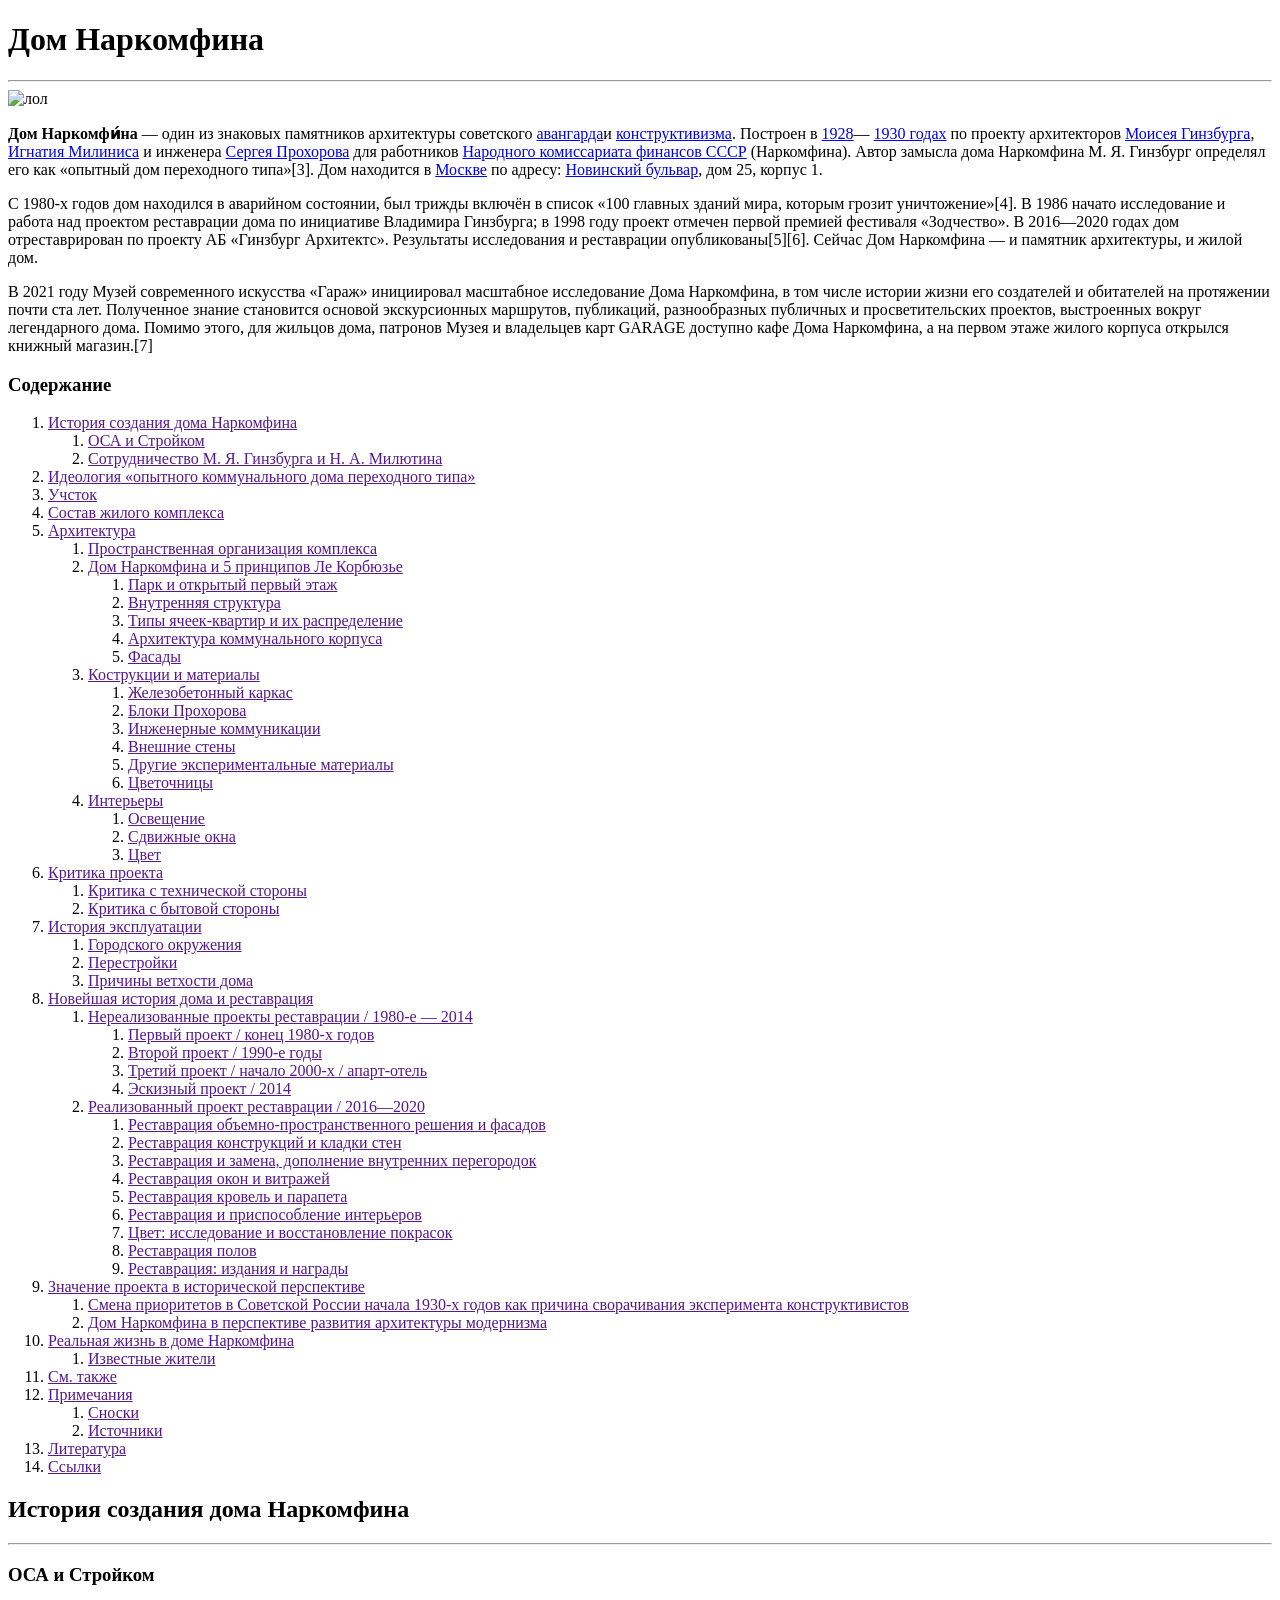
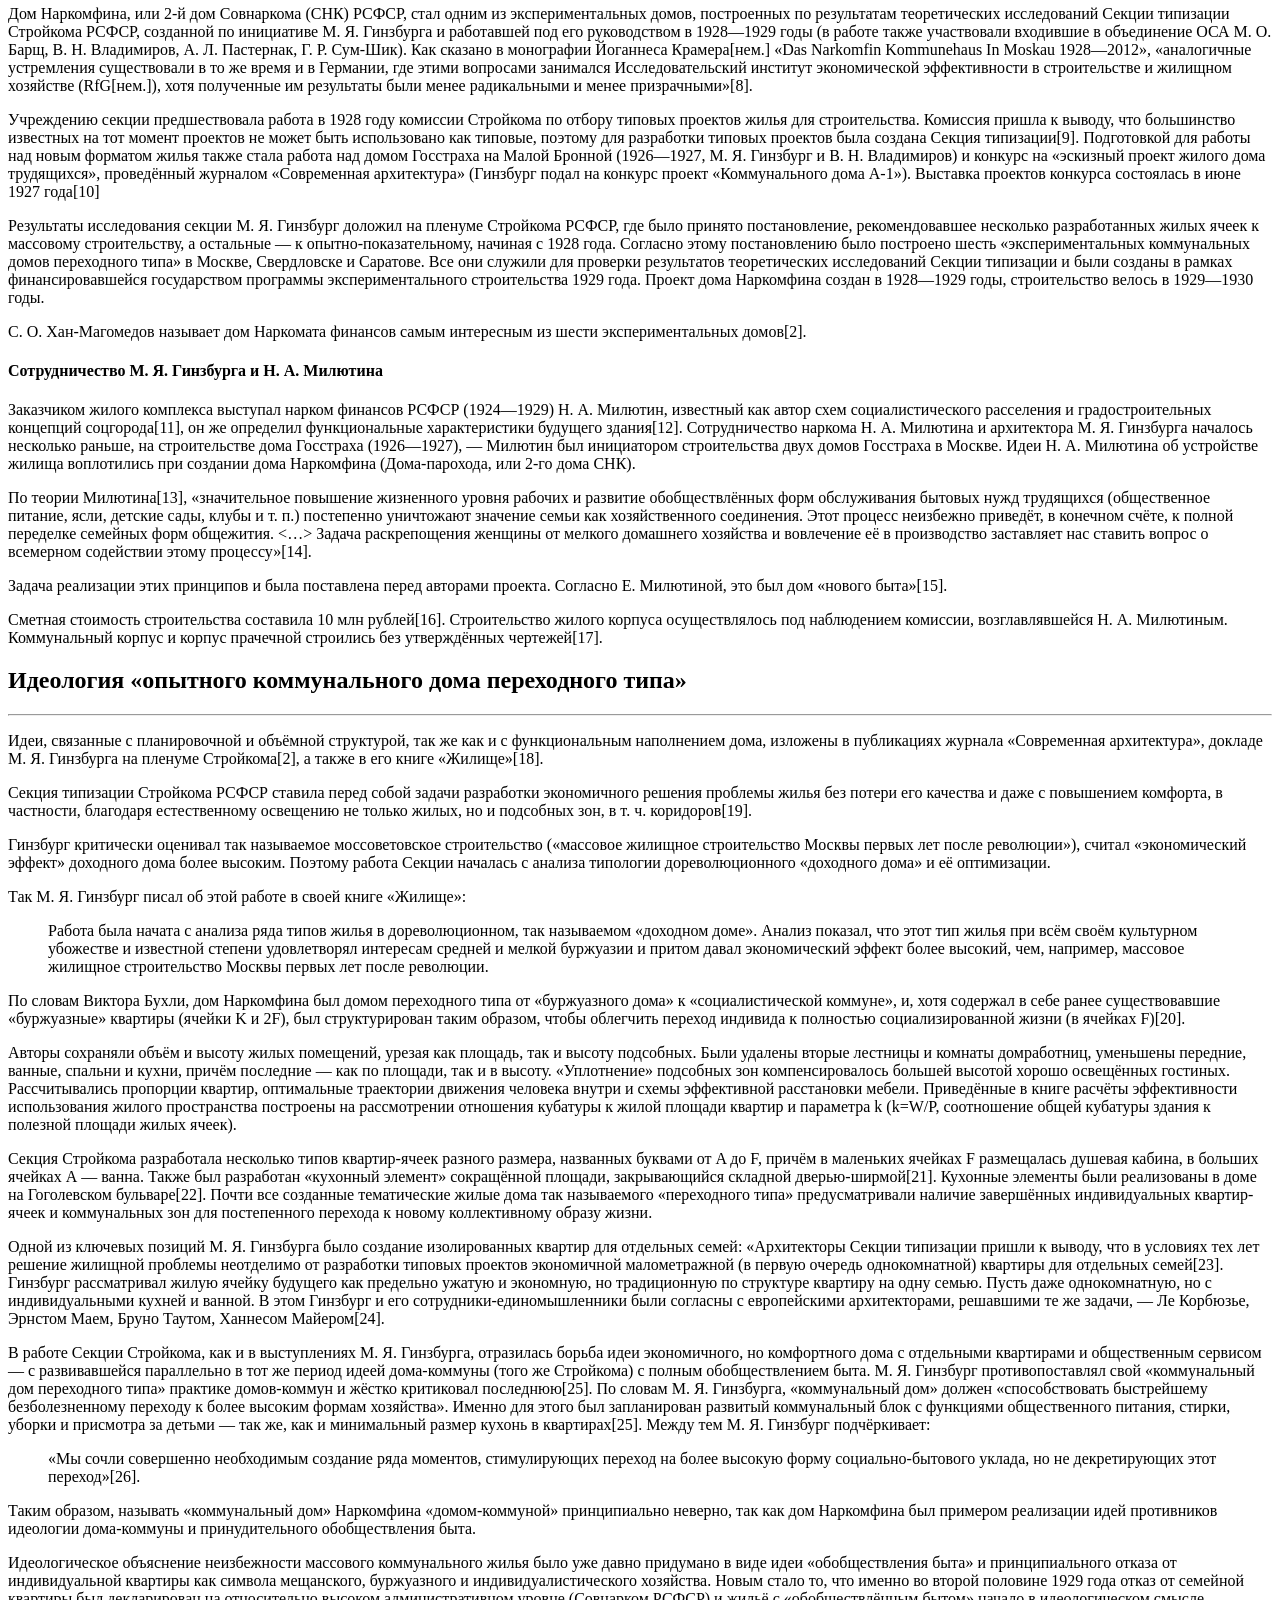
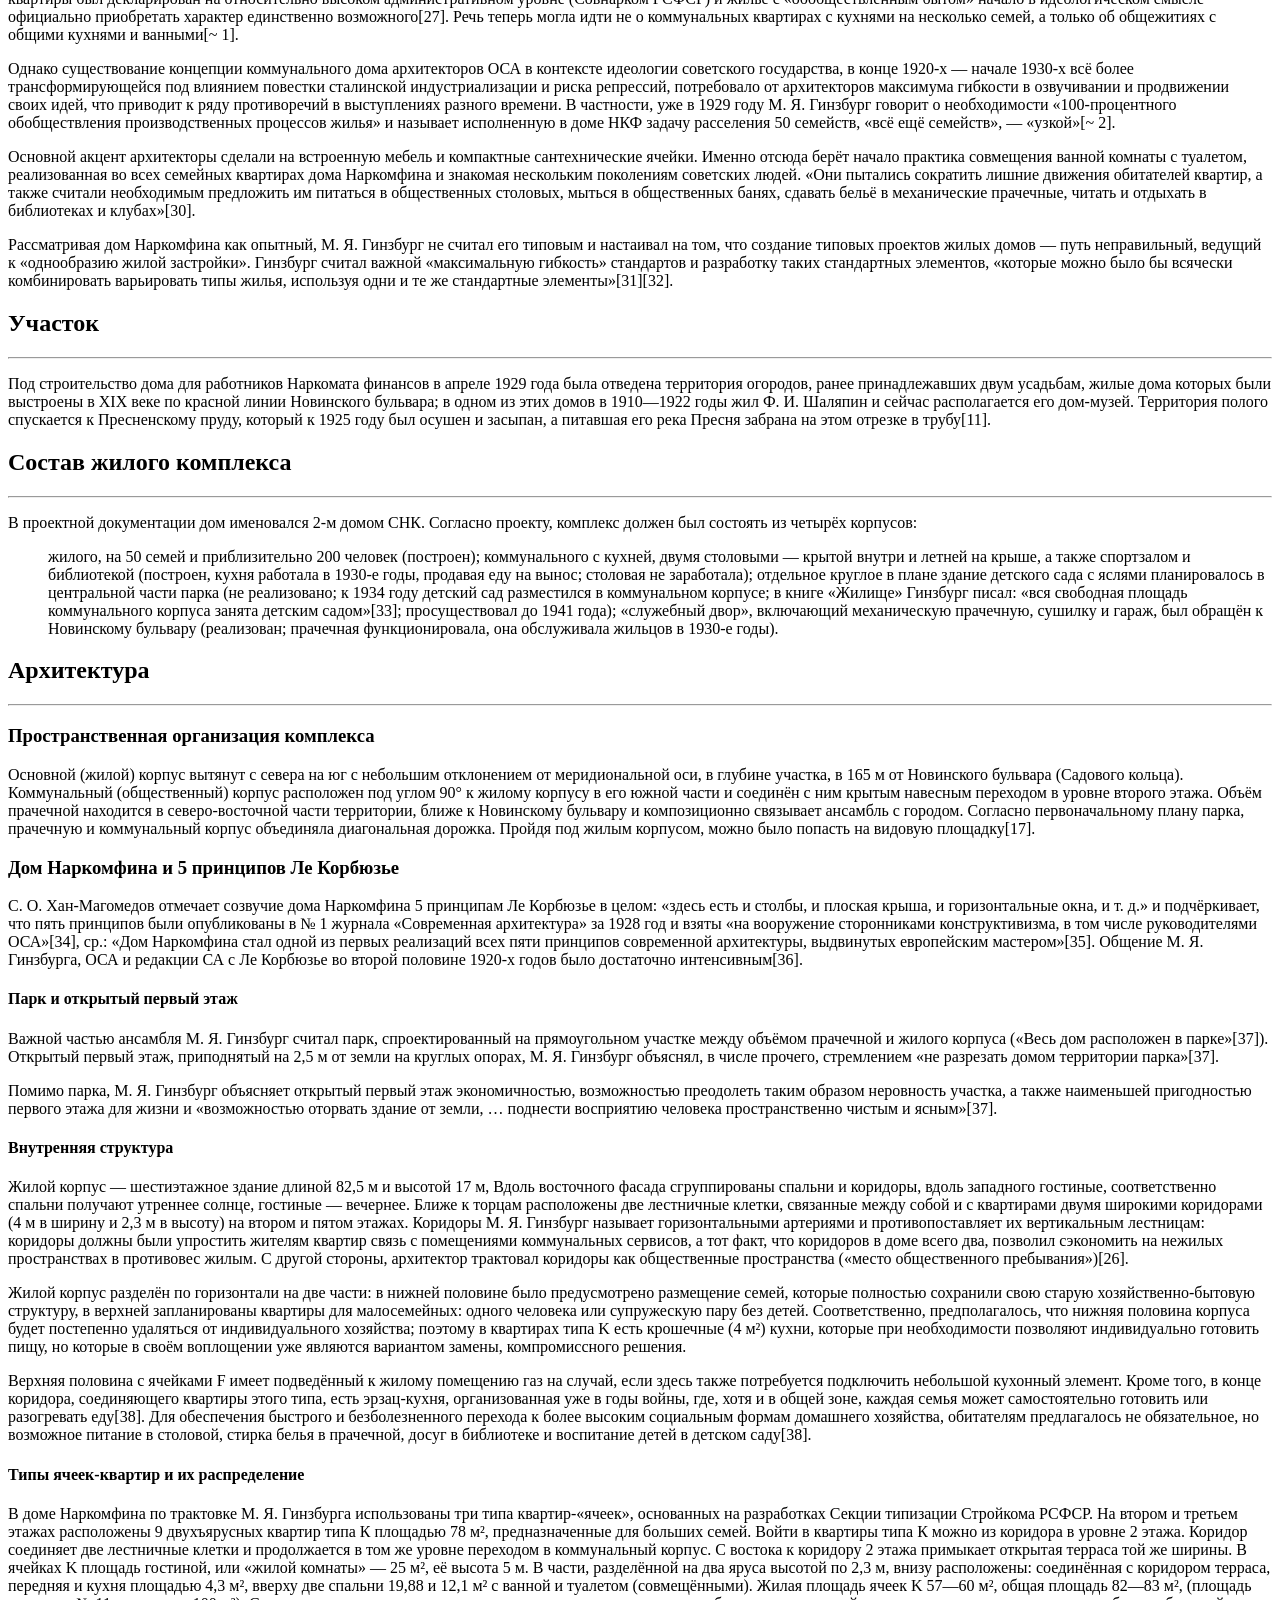
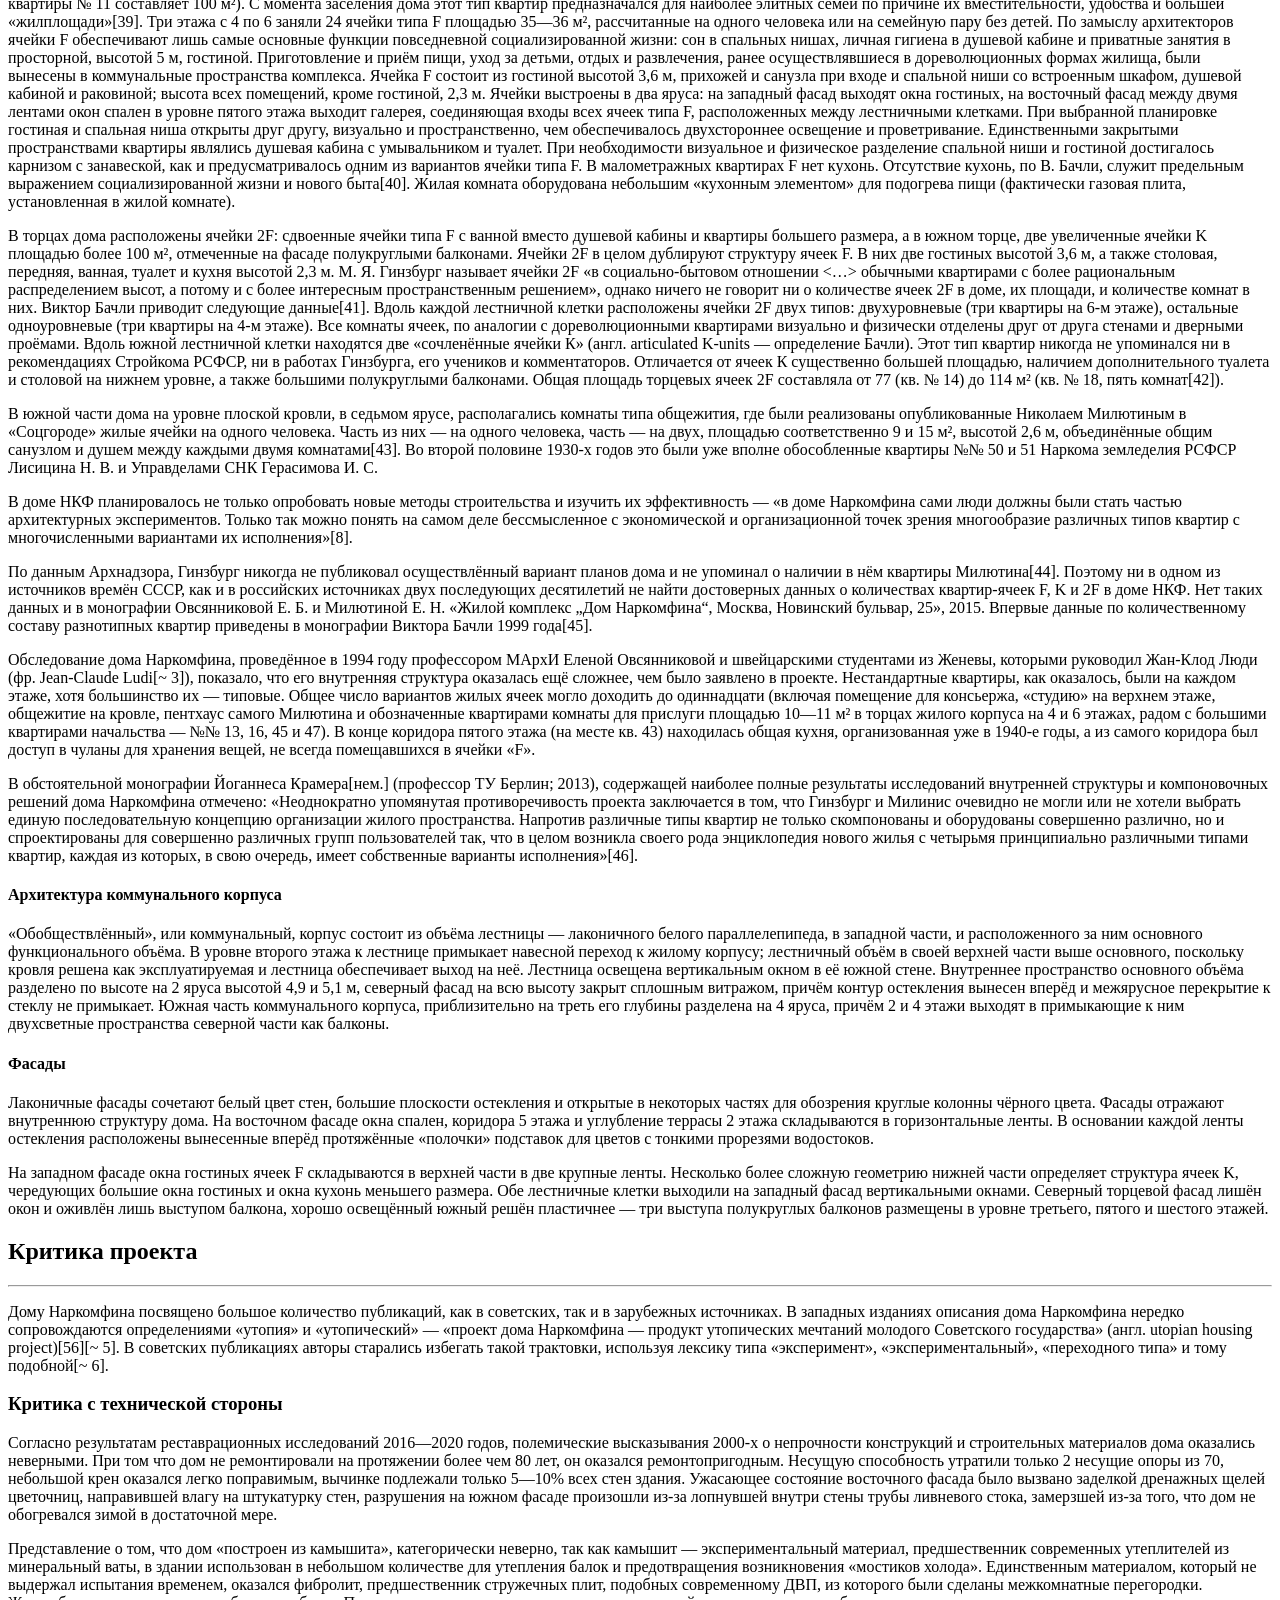
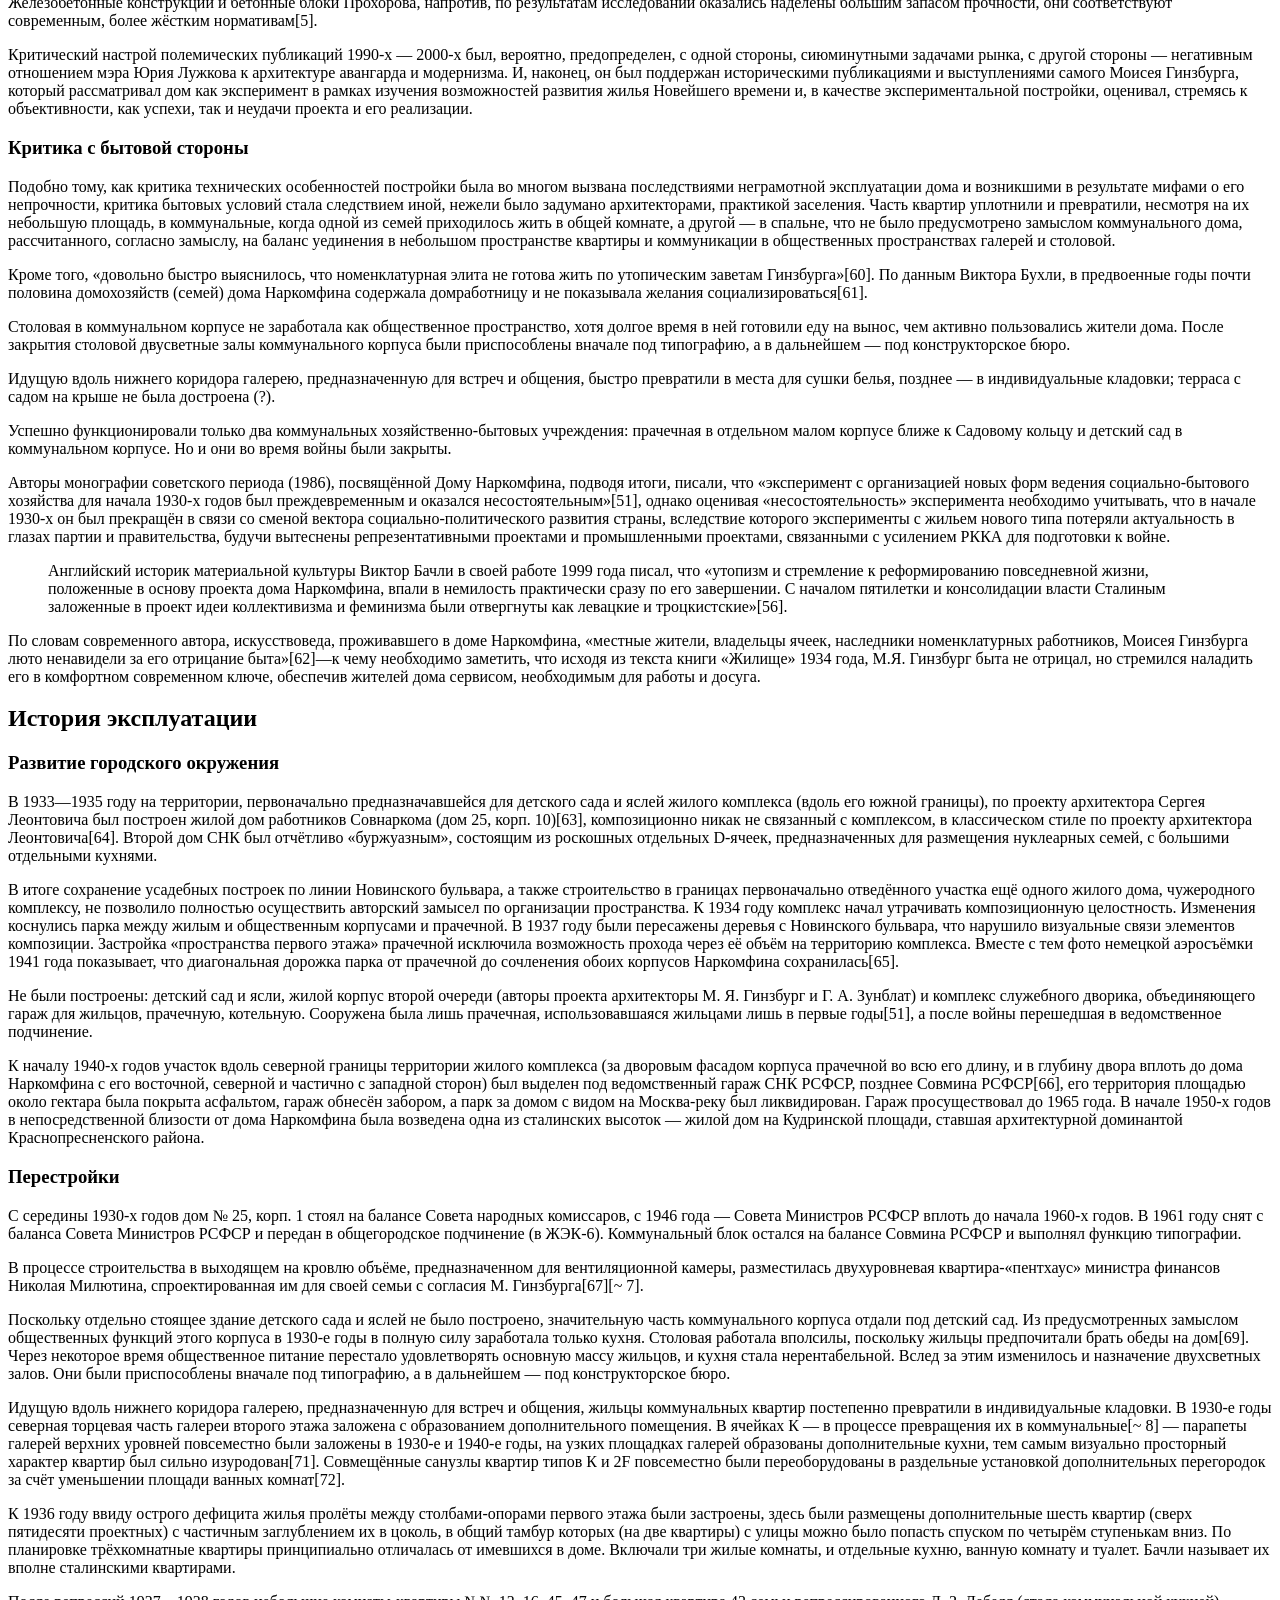
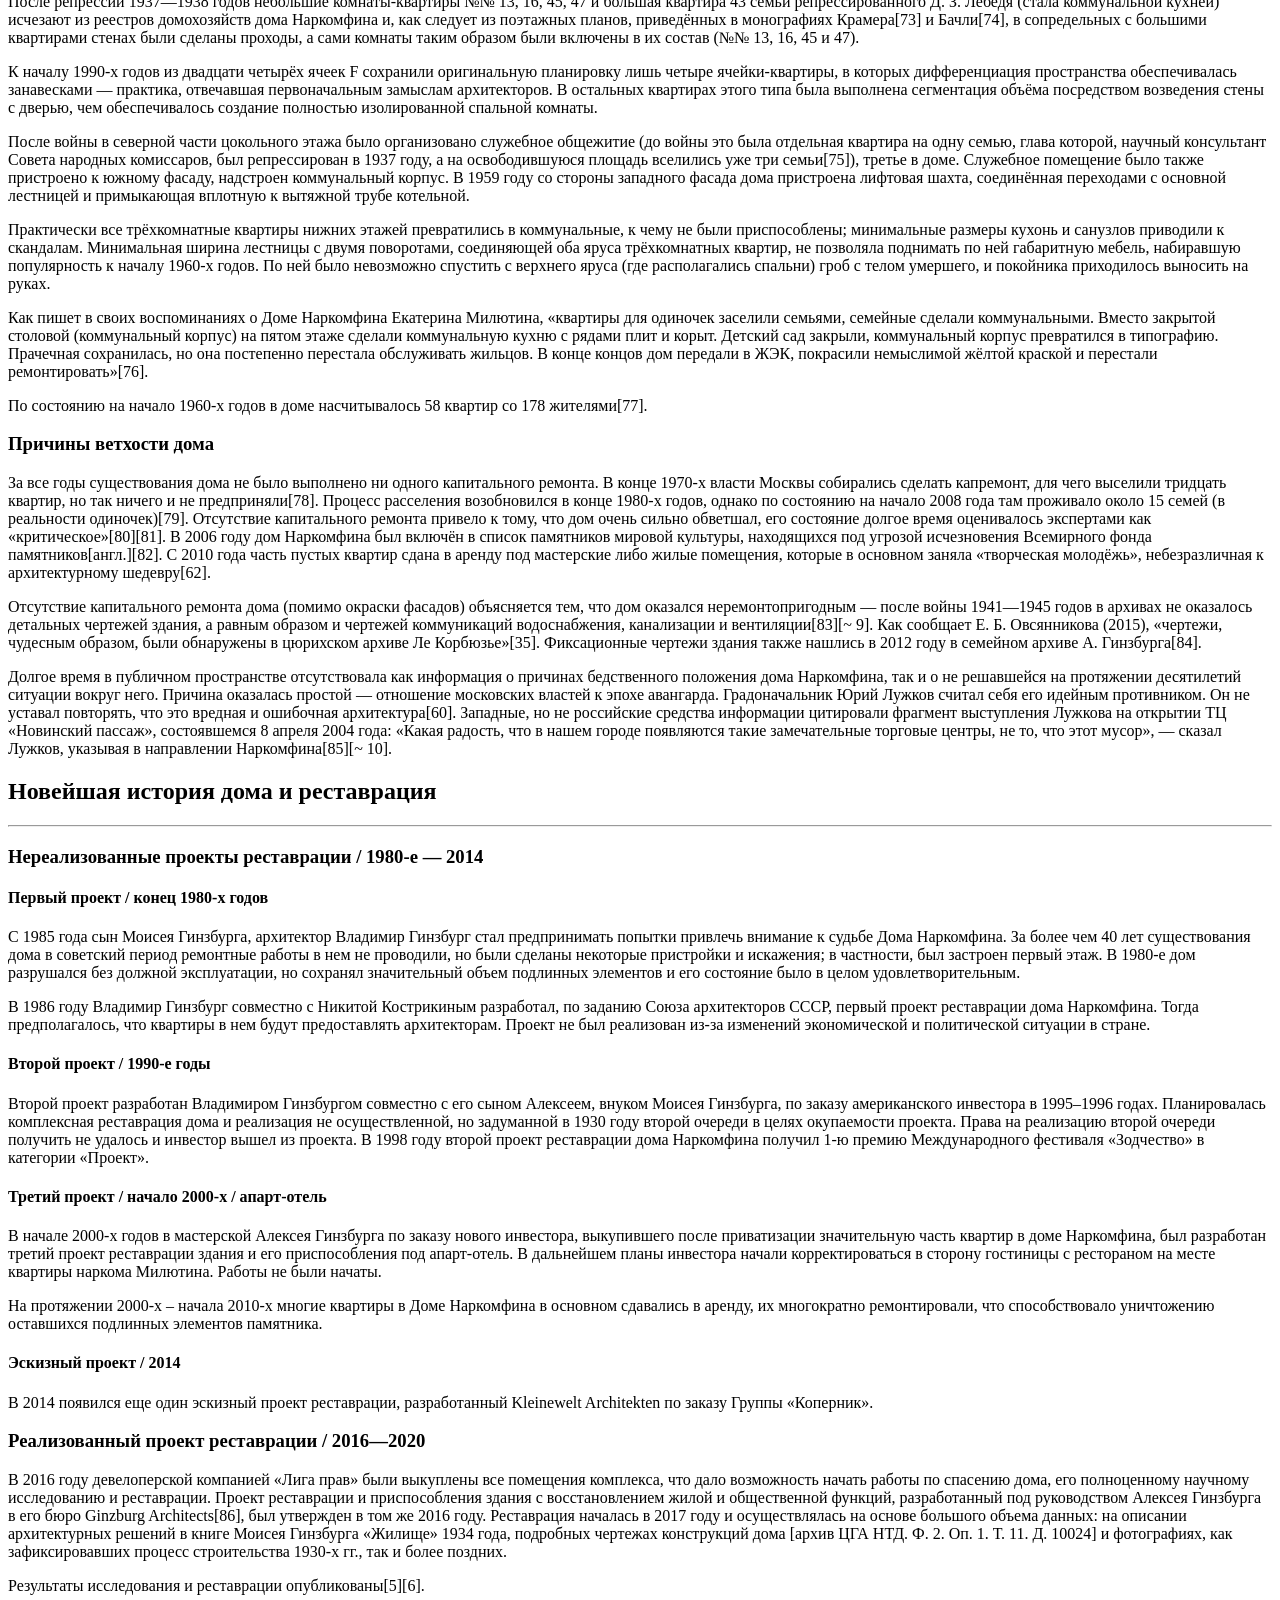
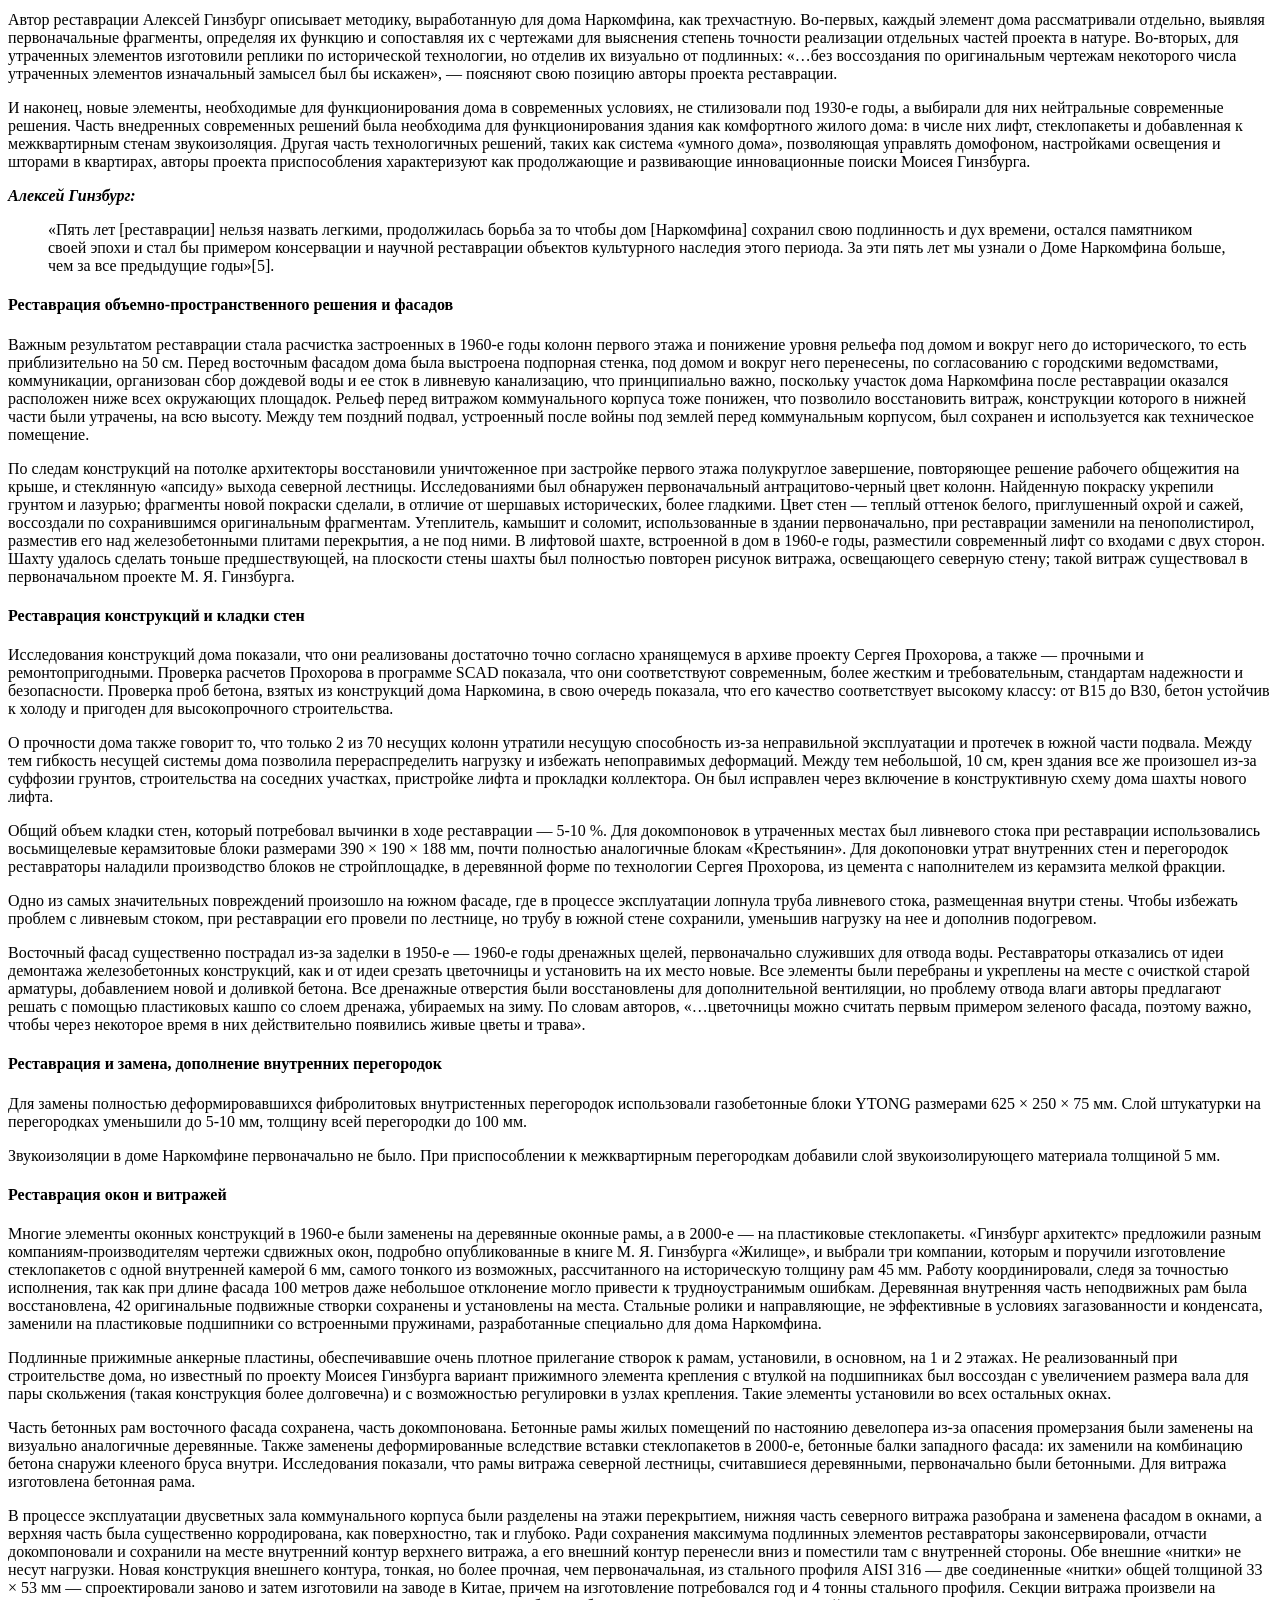
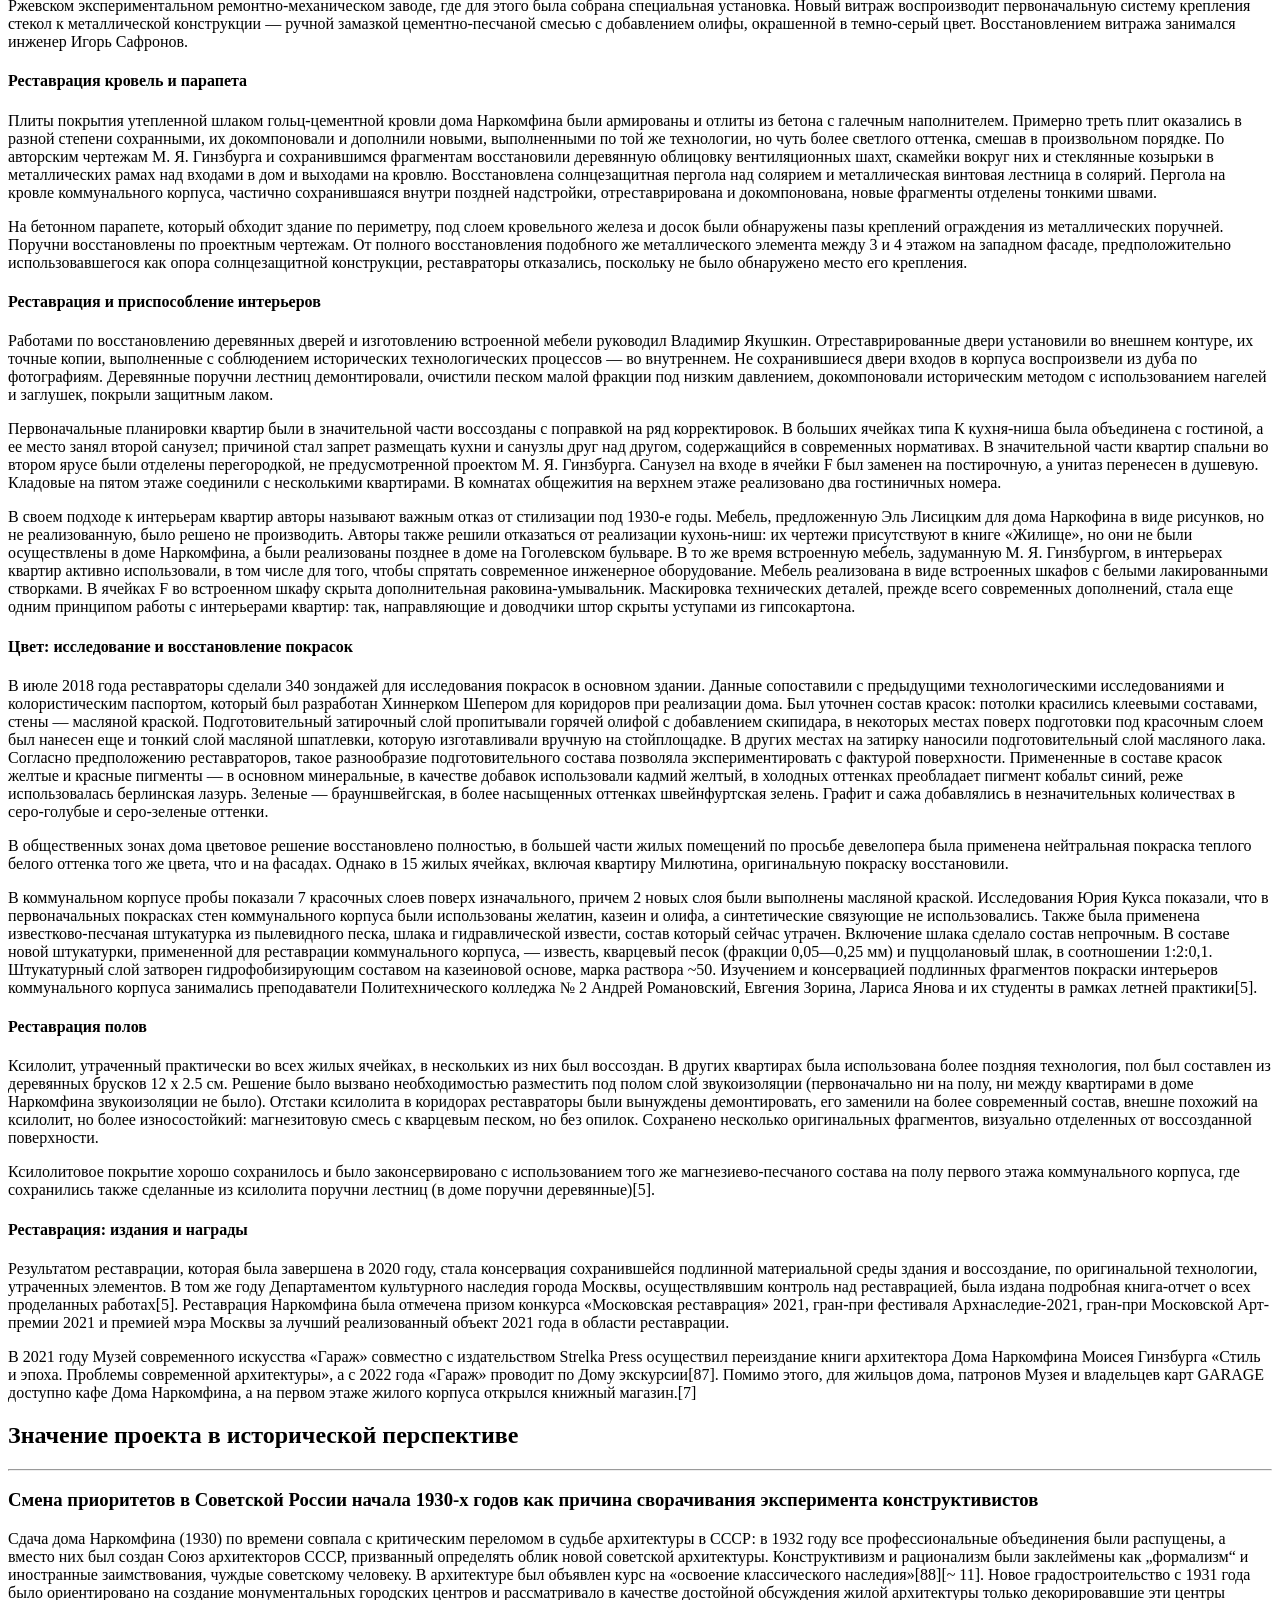
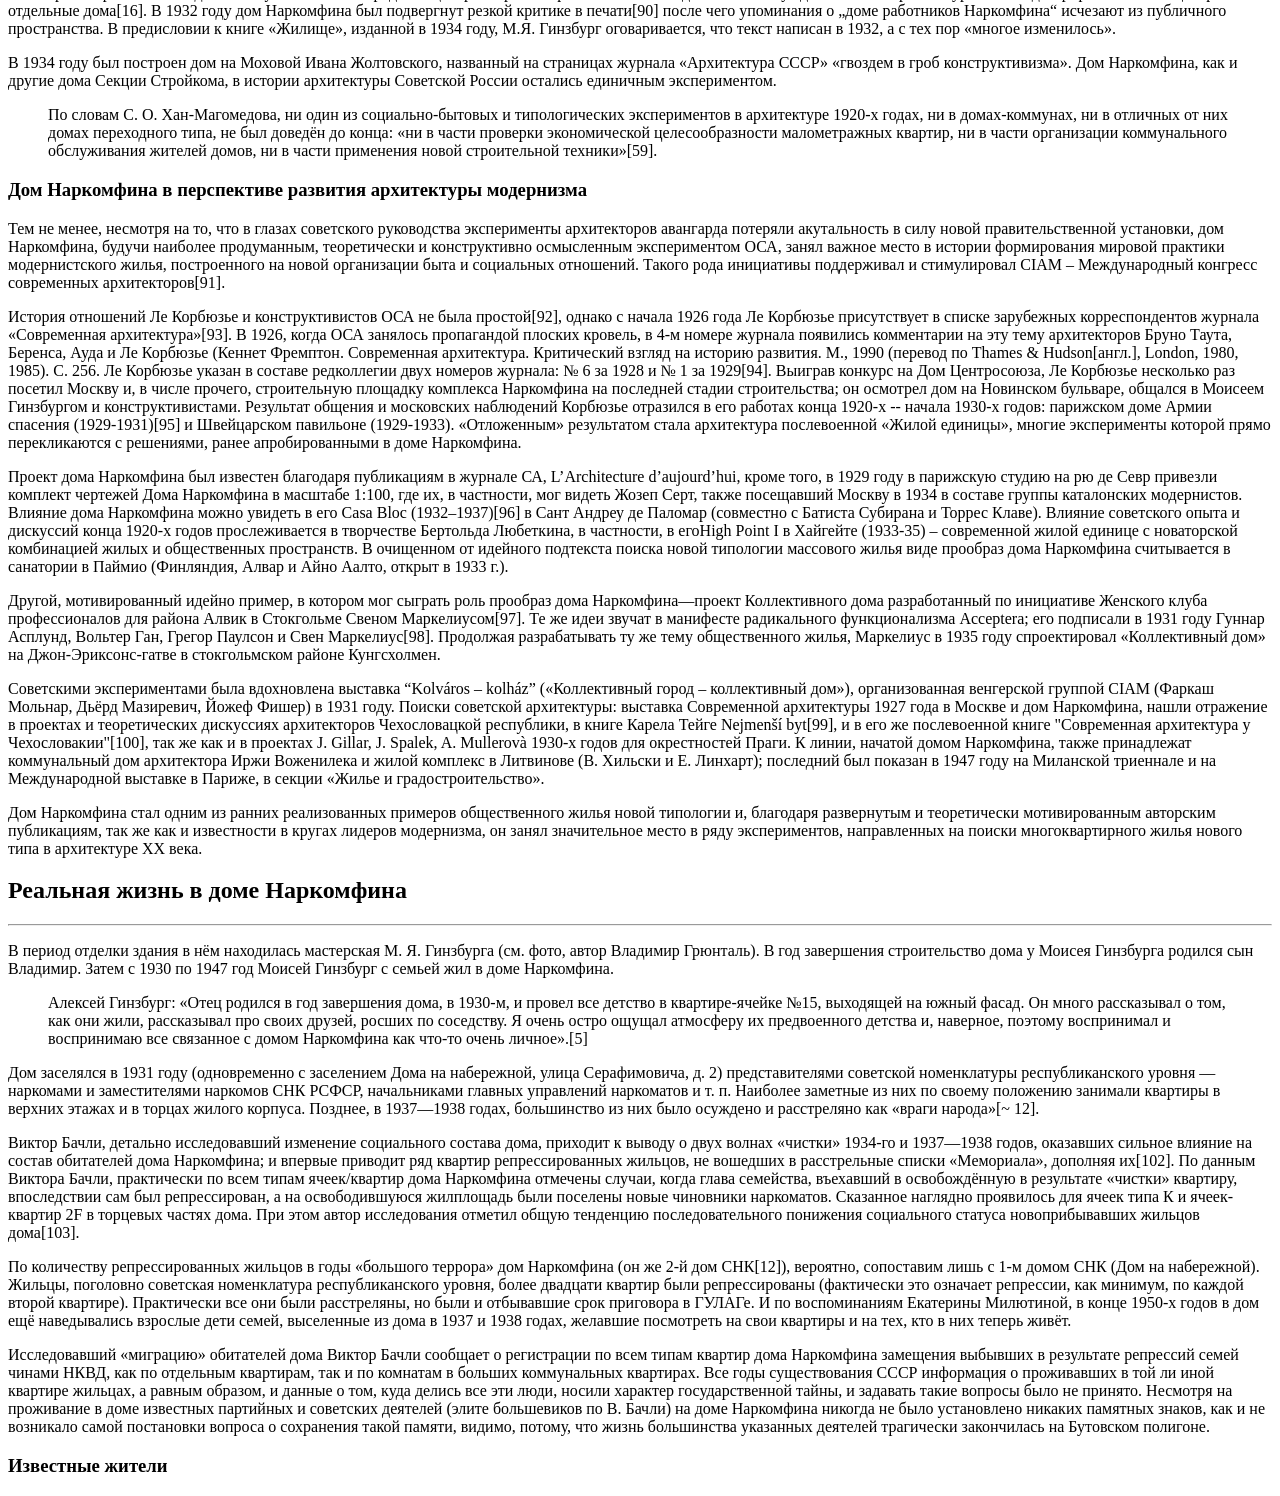
==== dom-narkomfina.html @ d0da697b "init commit" ====
<!DOCTYPE html>
<html lang="ru">
  <head>
    <meta charset="UTF-8" />
    <meta name="viewport" content="width=device-width, initial-scale=1.0" />
    <title>Дом Наркомфтна</title>
    <link rel="stylesheet" href="stylesheets/style.css" />
  </head>
  <body>
    <h1>Дом Наркомфина</h1>
    <hr />
    <img
      src="https://upload.wikimedia.org/wikipedia/commons/3/30/Moscow%2C_Narkomfin_building_in_May_2021_03.jpg"
      alt="лол"
    />
    <p>
      <b>Дом Наркомфи́на</b> — один из знаковых памятников архитектуры советского
      <a href="https://ru.wikipedia.org/wiki/Авангард_(искусство)">авангарда</a
      >и
      <a href="https://ru.wikipedia.org/wiki/Конструктивизм_(искусство)"
        >конструктивизма</a
      >. Построен в <a href="https://ru.wikipedia.org/wiki/1928_год">1928</a>—
      <a href="https://ru.wikipedia.org/wiki/1930_год">1930 годах</a> по проекту
      архитекторов
      <a href="https://ru.wikipedia.org/wiki/Гинзбург,_Моисей_Яковлевич"
        >Моисея Гинзбурга</a
      >,
      <a href="https://ru.wikipedia.org/wiki/Милинис,_Игнатий_Францевич"
        >Игнатия Милиниса</a
      >
      и инженера
      <a href="https://ru.wikipedia.org/wiki/Прохоров,_Сергей_Львович"
        >Сергея Прохорова</a
      >
      для работников
      <a href="https://ru.wikipedia.org/wiki/Народный_комиссариат_финансов_СССР"
        >Народного комиссариата финансов СССР</a
      >
      (Наркомфина). Автор замысла дома Наркомфина М. Я. Гинзбург определял его
      как «опытный дом переходного типа»[3]. Дом находится в
      <a href="https://ru.wikipedia.org/wiki/Москва">Москве</a> по адресу:
      <a href="https://ru.wikipedia.org/wiki/Новинский_бульвар"
        >Новинский бульвар</a
      >, дом 25, корпус 1.
    </p>

    <p>
      С 1980-х годов дом находился в аварийном состоянии, был трижды включён в
      список «100 главных зданий мира, которым грозит уничтожение»[4]. В 1986
      начато исследование и работа над проектом реставрации дома по инициативе
      Владимира Гинзбурга; в 1998 году проект отмечен первой премией фестиваля
      «Зодчество». В 2016—2020 годах дом отреставрирован по проекту АБ «Гинзбург
      Архитектс». Результаты исследования и реставрации опубликованы[5][6].
      Сейчас Дом Наркомфина — и памятник архитектуры, и жилой дом.
    </p>

    <p>
      В 2021 году Музей современного искусства «Гараж» инициировал масштабное
      исследование Дома Наркомфина, в том числе истории жизни его создателей и
      обитателей на протяжении почти ста лет. Полученное знание становится
      основой экскурсионных маршрутов, публикаций, разнообразных публичных и
      просветительских проектов, выстроенных вокруг легендарного дома. Помимо
      этого, для жильцов дома, патронов Музея и владельцев карт GARAGE доступно
      кафе Дома Наркомфина, а на первом этаже жилого корпуса открылся книжный
      магазин.[7]
    </p>

    <h3>Содержание</h3>
    <ol>
      <li>
        <a href="">История создания дома Наркомфина</a>
        <ol>
          <li><a href="">ОСА и Стройком</a></li>
          <li>
            <a href="">Сотрудничество М. Я. Гинзбурга и Н. А. Милютина</a>
          </li>
        </ol>
      </li>
      <li>
        <a href="">Идеология «опытного коммунального дома переходного типа»</a>
      </li>
      <li><a href="">Учсток</a></li>
      <li><a href="">Состав жилого комплекса</a></li>
      <li>
        <a href="">Архитектура</a>
        <ol>
          <li><a href="">Пространственная организация комплекса</a></li>
          <li>
            <a href="">Дом Наркомфина и 5 принципов Ле Корбюзье</a>
            <ol>
              <li><a href="">Парк и открытый первый этаж</a></li>
              <li><a href="">Внутренняя структура</a></li>
              <li><a href="">Типы ячеек-квартир и их распределение</a></li>
              <li><a href="">Архитектура коммунального корпуса</a></li>
              <li><a href="">Фасады</a></li>
            </ol>
          </li>
          <li>
            <a href="">Кострукции и материалы</a>
            <ol>
              <li><a href="">Железобетонный каркас</a></li>
              <li><a href="">Блоки Прохорова</a></li>
              <li><a href="">Инженерные коммуникации</a></li>
              <li><a href="">Внешние стены</a></li>
              <li><a href="">Другие экспериментальные материалы</a></li>
              <li><a href="">Цветочницы</a></li>
            </ol>
          </li>
          <li>
            <a href="">Интерьеры</a>
            <ol>
              <li><a href="">Освещение</a></li>
              <li><a href="">Сдвижные окна</a></li>
              <li><a href="">Цвет</a></li>
            </ol>
          </li>
        </ol>
      </li>
      <li>
        <a href="">Критика проекта</a>
        <ol>
          <li><a href="">Критика с технической стороны</a></li>
          <li><a href="">Критика с бытовой стороны</a></li>
        </ol>
      </li>
      <li>
        <a href="">История эксплуатации</a>
        <ol>
          <li><a href="">Городского окружения</a></li>
          <li><a href="">Перестройки</a></li>
          <li><a href="">Причины ветхости дома</a></li>
        </ol>
      </li>
      <li>
        <a href="">Новейшая история дома и реставрация</a>
        <ol>
          <li>
            <a href="">Нереализованные проекты реставрации / 1980-е — 2014</a>
            <ol>
              <li><a href="">Первый проект / конец 1980-х годов</a></li>
              <li><a href="">Второй проект / 1990-е годы</a></li>
              <li>
                <a href="">Третий проект / начало 2000-х / апарт-отель</a>
              </li>
              <li><a href="">Эскизный проект / 2014</a></li>
            </ol>
          </li>
          <li>
            <a href="">Реализованный проект реставрации / 2016—2020</a>
            <ol>
              <li>
                <a href=""
                  >Реставрация объемно-пространственного решения и фасадов</a
                >
              </li>
              <li><a href="">Реставрация конструкций и кладки стен</a></li>
              <li>
                <a href=""
                  >Реставрация и замена, дополнение внутренних перегородок</a
                >
              </li>
              <li><a href="">Реставрация окон и витражей</a></li>
              <li><a href="">Реставрация кровель и парапета</a></li>
              <li><a href="">Реставрация и приспособление интерьеров</a></li>
              <li>
                <a href="">Цвет: исследование и восстановление покрасок</a>
              </li>
              <li><a href="">Реставрация полов</a></li>
              <li><a href="">Реставрация: издания и награды</a></li>
            </ol>
          </li>
        </ol>
      </li>
      <li>
        <a href="">Значение проекта в исторической перспективе</a>
        <ol>
          <li>
            <a href="">
              Смена приоритетов в Советской России начала 1930-х годов как
              причина сворачивания эксперимента конструктивистов</a
            >
          </li>
          <li>
            <a href=""
              >Дом Наркомфина в перспективе развития архитектуры модернизма</a
            >
          </li>
        </ol>
      </li>
      <li>
        <a href="">Реальная жизнь в доме Наркомфина</a>
        <ol>
          <li><a href="">Известные жители</a></li>
        </ol>
      </li>
      <li><a href="">См. также</a></li>
      <li>
        <a href="">Примечания</a>
        <ol>
          <li><a href="">Сноски</a></li>
          <li><a href="">Источники</a></li>
        </ol>
      </li>
      <li><a href="">Литература</a></li>
      <li><a href="">Ссылки</a></li>
    </ol>

    <h2>История создания дома Наркомфина</h2>
    <hr />

    <h3>ОСА и Стройком</h3>
    <p>
      Дом Наркомфина, или 2-й дом Совнаркома (СНК) РСФСР, стал одним из
      экспериментальных домов, построенных по результатам теоретических
      исследований Секции типизации Стройкома РСФСР, созданной по инициативе М.
      Я. Гинзбурга и работавшей под его руководством в 1928—1929 годы (в работе
      также участвовали входившие в объединение ОСА М. О. Барщ, В. Н.
      Владимиров, А. Л. Пастернак, Г. Р. Сум-Шик). Как сказано в монографии
      Йоганнеса Крамера[нем.] «Das Narkomfin Kommunehaus In Moskau 1928—2012»,
      «аналогичные устремления существовали в то же время и в Германии, где
      этими вопросами занимался Исследовательский институт экономической
      эффективности в строительстве и жилищном хозяйстве (RfG[нем.]), хотя
      полученные им результаты были менее радикальными и менее призрачными»[8].
    </p>
    <p>
      Учреждению секции предшествовала работа в 1928 году комиссии Стройкома по
      отбору типовых проектов жилья для строительства. Комиссия пришла к выводу,
      что большинство известных на тот момент проектов не может быть
      использовано как типовые, поэтому для разработки типовых проектов была
      создана Секция типизации[9]. Подготовкой для работы над новым форматом
      жилья также стала работа над домом Госстраха на Малой Бронной (1926—1927,
      М. Я. Гинзбург и В. Н. Владимиров) и конкурс на «эскизный проект жилого
      дома трудящихся», проведённый журналом «Современная архитектура» (Гинзбург
      подал на конкурс проект «Коммунального дома А-1»). Выставка проектов
      конкурса состоялась в июне 1927 года[10]
    </p>
    <p>
      Результаты исследования секции М. Я. Гинзбург доложил на пленуме Стройкома
      РСФСР, где было принято постановление, рекомендовавшее несколько
      разработанных жилых ячеек к массовому строительству, а остальные — к
      опытно-показательному, начиная с 1928 года. Согласно этому постановлению
      было построено шесть «экспериментальных коммунальных домов переходного
      типа» в Москве, Свердловске и Саратове. Все они служили для проверки
      результатов теоретических исследований Секции типизации и были созданы в
      рамках финансировавшейся государством программы экспериментального
      строительства 1929 года. Проект дома Наркомфина создан в 1928—1929 годы,
      строительство велось в 1929—1930 годы.
    </p>
    <p>
      С. О. Хан-Магомедов называет дом Наркомата финансов самым интересным из
      шести экспериментальных домов[2].
    </p>
    <h4>Сотрудничество М. Я. Гинзбурга и Н. А. Милютина</h4>
    <p>
      Заказчиком жилого комплекса выступал нарком финансов РСФСР (1924—1929) Н.
      А. Милютин, известный как автор схем социалистического расселения и
      градостроительных концепций соцгорода[11], он же определил функциональные
      характеристики будущего здания[12]. Сотрудничество наркома Н. А. Милютина
      и архитектора М. Я. Гинзбурга началось несколько раньше, на строительстве
      дома Госстраха (1926—1927), — Милютин был инициатором строительства двух
      домов Госстраха в Москве. Идеи Н. А. Милютина об устройстве жилища
      воплотились при создании дома Наркомфина (Дома-парохода, или 2-го дома
      СНК).
    </p>
    <p>
      По теории Милютина[13], «значительное повышение жизненного уровня рабочих
      и развитие обобществлённых форм обслуживания бытовых нужд трудящихся
      (общественное питание, ясли, детские сады, клубы и т. п.) постепенно
      уничтожают значение семьи как хозяйственного соединения. Этот процесс
      неизбежно приведёт, в конечном счёте, к полной переделке семейных форм
      общежития. <…> Задача раскрепощения женщины от мелкого домашнего хозяйства
      и вовлечение её в производство заставляет нас ставить вопрос о всемерном
      содействии этому процессу»[14].
    </p>
    <p>
      Задача реализации этих принципов и была поставлена перед авторами проекта.
      Согласно Е. Милютиной, это был дом «нового быта»[15].
    </p>
    <p>
      Сметная стоимость строительства составила 10 млн рублей[16]. Строительство
      жилого корпуса осуществлялось под наблюдением комиссии, возглавлявшейся Н.
      А. Милютиным. Коммунальный корпус и корпус прачечной строились без
      утверждённых чертежей[17].
    </p>

    <h2>Идеология «опытного коммунального дома переходного типа»</h2>
    <hr />
    <p>
      Идеи, связанные с планировочной и объёмной структурой, так же как и с
      функциональным наполнением дома, изложены в публикациях журнала
      «Современная архитектура», докладе М. Я. Гинзбурга на пленуме
      Стройкома[2], а также в его книге «Жилище»[18].
    </p>
    <p>
      Секция типизации Стройкома РСФСР ставила перед собой задачи разработки
      экономичного решения проблемы жилья без потери его качества и даже с
      повышением комфорта, в частности, благодаря естественному освещению не
      только жилых, но и подсобных зон, в т. ч. коридоров[19].
    </p>
    <p>
      Гинзбург критически оценивал так называемое моссоветовское строительство
      («массовое жилищное строительство Москвы первых лет после революции»),
      считал «экономический эффект» доходного дома более высоким. Поэтому работа
      Секции началась с анализа типологии дореволюционного «доходного дома» и её
      оптимизации.
    </p>
    <p>Так М. Я. Гинзбург писал об этой работе в своей книге «Жилище»:</p>
    <blockquote>
      Работа была начата с анализа ряда типов жилья в дореволюционном, так
      называемом «доходном доме». Анализ показал, что этот тип жилья при всём
      своём культурном убожестве и известной степени удовлетворял интересам
      средней и мелкой буржуазии и притом давал экономический эффект более
      высокий, чем, например, массовое жилищное строительство Москвы первых лет
      после революции.
    </blockquote>
    <p>
      По словам Виктора Бухли, дом Наркомфина был домом переходного типа от
      «буржуазного дома» к «социалистической коммуне», и, хотя содержал в себе
      ранее существовавшие «буржуазные» квартиры (ячейки K и 2F), был
      структурирован таким образом, чтобы облегчить переход индивида к полностью
      социализированной жизни (в ячейках F)[20].
    </p>
    <p>
      Авторы сохраняли объём и высоту жилых помещений, урезая как площадь, так и
      высоту подсобных. Были удалены вторые лестницы и комнаты домработниц,
      уменьшены передние, ванные, спальни и кухни, причём последние — как по
      площади, так и в высоту. «Уплотнение» подсобных зон компенсировалось
      большей высотой хорошо освещённых гостиных. Рассчитывались пропорции
      квартир, оптимальные траектории движения человека внутри и схемы
      эффективной расстановки мебели. Приведённые в книге расчёты эффективности
      использования жилого пространства построены на рассмотрении отношения
      кубатуры к жилой площади квартир и параметра k (k=W/P, соотношение общей
      кубатуры здания к полезной площади жилых ячеек).
    </p>
    <p>
      Секция Стройкома разработала несколько типов квартир-ячеек разного
      размера, названных буквами от A до F, причём в маленьких ячейках F
      размещалась душевая кабина, в больших ячейках А — ванна. Также был
      разработан «кухонный элемент» сокращённой площади, закрывающийся складной
      дверью-ширмой[21]. Кухонные элементы были реализованы в доме на
      Гоголевском бульваре[22]. Почти все созданные тематические жилые дома так
      называемого «переходного типа» предусматривали наличие завершённых
      индивидуальных квартир-ячеек и коммунальных зон для постепенного перехода
      к новому коллективному образу жизни.
    </p>
    <p>
      Одной из ключевых позиций М. Я. Гинзбурга было создание изолированных
      квартир для отдельных семей: «Архитекторы Секции типизации пришли к
      выводу, что в условиях тех лет решение жилищной проблемы неотделимо от
      разработки типовых проектов экономичной малометражной (в первую очередь
      однокомнатной) квартиры для отдельных семей[23]. Гинзбург рассматривал
      жилую ячейку будущего как предельно ужатую и экономную, но традиционную по
      структуре квартиру на одну семью. Пусть даже однокомнатную, но с
      индивидуальными кухней и ванной. В этом Гинзбург и его
      сотрудники-единомышленники были согласны с европейскими архитекторами,
      решавшими те же задачи, — Ле Корбюзье, Эрнстом Маем, Бруно Таутом,
      Ханнесом Майером[24].
    </p>
    <p>
      В работе Секции Стройкома, как и в выступлениях М. Я. Гинзбурга,
      отразилась борьба идеи экономичного, но комфортного дома с отдельными
      квартирами и общественным сервисом — с развивавшейся параллельно в тот же
      период идеей дома-коммуны (того же Стройкома) с полным обобществлением
      быта. М. Я. Гинзбург противопоставлял свой «коммунальный дом переходного
      типа» практике домов-коммун и жёстко критиковал последнюю[25]. По словам
      М. Я. Гинзбурга, «коммунальный дом» должен «способствовать быстрейшему
      безболезненному переходу к более высоким формам хозяйства». Именно для
      этого был запланирован развитый коммунальный блок с функциями
      общественного питания, стирки, уборки и присмотра за детьми — так же, как
      и минимальный размер кухонь в квартирах[25]. Между тем М. Я. Гинзбург
      подчёркивает:
    </p>
    <blockquote>
      «Мы сочли совершенно необходимым создание ряда моментов, стимулирующих
      переход на более высокую форму социально-бытового уклада, но не
      декретирующих этот переход»[26].
    </blockquote>
    <p>
      Таким образом, называть «коммунальный дом» Наркомфина «домом-коммуной»
      принципиально неверно, так как дом Наркомфина был примером реализации идей
      противников идеологии дома-коммуны и принудительного обобществления быта.
    </p>
    <p>
      Идеологическое объяснение неизбежности массового коммунального жилья было
      уже давно придумано в виде идеи «обобществления быта» и принципиального
      отказа от индивидуальной квартиры как символа мещанского, буржуазного и
      индивидуалистического хозяйства. Новым стало то, что именно во второй
      половине 1929 года отказ от семейной квартиры был декларирован на
      относительно высоком административном уровне (Совнарком РСФСР) и жильё с
      «обобществлённым бытом» начало в идеологическом смысле официально
      приобретать характер единственно возможного[27]. Речь теперь могла идти не
      о коммунальных квартирах с кухнями на несколько семей, а только об
      общежитиях с общими кухнями и ванными[~ 1].
    </p>
    <p>
      Однако существование концепции коммунального дома архитекторов ОСА в
      контексте идеологии советского государства, в конце 1920-х — начале 1930-х
      всё более трансформирующейся под влиянием повестки сталинской
      индустриализации и риска репрессий, потребовало от архитекторов максимума
      гибкости в озвучивании и продвижении своих идей, что приводит к ряду
      противоречий в выступлениях разного времени. В частности, уже в 1929 году
      М. Я. Гинзбург говорит о необходимости «100-процентного обобществления
      производственных процессов жилья» и называет исполненную в доме НКФ задачу
      расселения 50 семейств, «всё ещё семейств», — «узкой»[~ 2].
    </p>
    <p>
      Основной акцент архитекторы сделали на встроенную мебель и компактные
      сантехнические ячейки. Именно отсюда берёт начало практика совмещения
      ванной комнаты с туалетом, реализованная во всех семейных квартирах дома
      Наркомфина и знакомая нескольким поколениям советских людей. «Они пытались
      сократить лишние движения обитателей квартир, а также считали необходимым
      предложить им питаться в общественных столовых, мыться в общественных
      банях, сдавать бельё в механические прачечные, читать и отдыхать в
      библиотеках и клубах»[30].
    </p>
    <p>
      Рассматривая дом Наркомфина как опытный, М. Я. Гинзбург не считал его
      типовым и настаивал на том, что создание типовых проектов жилых домов —
      путь неправильный, ведущий к «однообразию жилой застройки». Гинзбург
      считал важной «максимальную гибкость» стандартов и разработку таких
      стандартных элементов, «которые можно было бы всячески комбинировать
      варьировать типы жилья, используя одни и те же стандартные
      элементы»[31][32].
    </p>
    <h2>Участок</h2>

    <hr />
    <p>
      Под строительство дома для работников Наркомата финансов в апреле 1929
      года была отведена территория огородов, ранее принадлежавших двум
      усадьбам, жилые дома которых были выстроены в XIX веке по красной линии
      Новинского бульвара; в одном из этих домов в 1910—1922 годы жил Ф. И.
      Шаляпин и сейчас располагается его дом-музей. Территория полого спускается
      к Пресненскому пруду, который к 1925 году был осушен и засыпан, а питавшая
      его река Пресня забрана на этом отрезке в трубу[11].
    </p>

    <h2>Состав жилого комплекса</h2>
    <hr />
    <p>
      В проектной документации дом именовался 2-м домом СНК. Согласно проекту,
      комплекс должен был состоять из четырёх корпусов:
    </p>
    <ol>
      <li1>жилого, на 50 семей и приблизительно 200 человек (построен);</li1>
      <li2
        >коммунального с кухней, двумя столовыми — крытой внутри и летней на
        крыше, а также спортзалом и библиотекой (построен, кухня работала в
        1930-е годы, продавая еду на вынос; столовая не заработала);</li2
      >
      <li3
        >отдельное круглое в плане здание детского сада с яслями планировалось в
        центральной части парка (не реализовано; к 1934 году детский сад
        разместился в коммунальном корпусе; в книге «Жилище» Гинзбург писал:
        «вся свободная площадь коммунального корпуса занята детским садом»[33];
        просуществовал до 1941 года);</li3
      >
      <li4
        >«служебный двор», включающий механическую прачечную, сушилку и гараж,
        был обращён к Новинскому бульвару (реализован; прачечная
        функционировала, она обслуживала жильцов в 1930-е годы).</li4
      >
    </ol>

    <h2>Архитектура</h2>
    <hr />

    <h3>Пространственная организация комплекса</h3>
    <p>
      Основной (жилой) корпус вытянут с севера на юг с небольшим отклонением от
      меридиональной оси, в глубине участка, в 165 м от Новинского бульвара
      (Садового кольца). Коммунальный (общественный) корпус расположен под углом
      90° к жилому корпусу в его южной части и соединён с ним крытым навесным
      переходом в уровне второго этажа. Объём прачечной находится в
      северо-восточной части территории, ближе к Новинскому бульвару и
      композиционно связывает ансамбль с городом. Согласно первоначальному плану
      парка, прачечную и коммунальный корпус объединяла диагональная дорожка.
      Пройдя под жилым корпусом, можно было попасть на видовую площадку[17].
    </p>
    <h3>Дом Наркомфина и 5 принципов Ле Корбюзье</h3>
    <p>
      С. О. Хан-Магомедов отмечает созвучие дома Наркомфина 5 принципам Ле
      Корбюзье в целом: «здесь есть и столбы, и плоская крыша, и горизонтальные
      окна, и т. д.» и подчёркивает, что пять принципов были опубликованы в № 1
      журнала «Современная архитектура» за 1928 год и взяты «на вооружение
      сторонниками конструктивизма, в том числе руководителями ОСА»[34], ср.:
      «Дом Наркомфина стал одной из первых реализаций всех пяти принципов
      современной архитектуры, выдвинутых европейским мастером»[35]. Общение М.
      Я. Гинзбурга, ОСА и редакции СА с Ле Корбюзье во второй половине 1920-х
      годов было достаточно интенсивным[36].
    </p>
    <h4>Парк и открытый первый этаж</h4>
    <p>
      Важной частью ансамбля М. Я. Гинзбург считал парк, спроектированный на
      прямоугольном участке между объёмом прачечной и жилого корпуса («Весь дом
      расположен в парке»[37]). Открытый первый этаж, приподнятый на 2,5 м от
      земли на круглых опорах, М. Я. Гинзбург объяснял, в числе прочего,
      стремлением «не разрезать домом территории парка»[37].
    </p>
    <p>
      Помимо парка, М. Я. Гинзбург объясняет открытый первый этаж
      экономичностью, возможностью преодолеть таким образом неровность участка,
      а также наименьшей пригодностью первого этажа для жизни и «возможностью
      оторвать здание от земли, … поднести восприятию человека пространственно
      чистым и ясным»[37].
    </p>
    <h4>Внутренняя структура</h4>
    <p>
      Жилой корпус — шестиэтажное здание длиной 82,5 м и высотой 17 м, Вдоль
      восточного фасада сгруппированы спальни и коридоры, вдоль западного
      гостиные, соответственно спальни получают утреннее солнце, гостиные —
      вечернее. Ближе к торцам расположены две лестничные клетки, связанные
      между собой и с квартирами двумя широкими коридорами (4 м в ширину и 2,3 м
      в высоту) на втором и пятом этажах. Коридоры М. Я. Гинзбург называет
      горизонтальными артериями и противопоставляет их вертикальным лестницам:
      коридоры должны были упростить жителям квартир связь с помещениями
      коммунальных сервисов, а тот факт, что коридоров в доме всего два,
      позволил сэкономить на нежилых пространствах в противовес жилым. С другой
      стороны, архитектор трактовал коридоры как общественные пространства
      («место общественного пребывания»)[26].
    </p>
    <p>
      Жилой корпус разделён по горизонтали на две части: в нижней половине было
      предусмотрено размещение семей, которые полностью сохранили свою старую
      хозяйственно-бытовую структуру, в верхней запланированы квартиры для
      малосемейных: одного человека или супружескую пару без детей.
      Соответственно, предполагалось, что нижняя половина корпуса будет
      постепенно удаляться от индивидуального хозяйства; поэтому в квартирах
      типа K есть крошечные (4 м²) кухни, которые при необходимости позволяют
      индивидуально готовить пищу, но которые в своём воплощении уже являются
      вариантом замены, компромиссного решения.
    </p>
    <p>
      Верхняя половина с ячейками F имеет подведённый к жилому помещению газ на
      случай, если здесь также потребуется подключить небольшой кухонный
      элемент. Кроме того, в конце коридора, соединяющего квартиры этого типа,
      есть эрзац-кухня, организованная уже в годы войны, где, хотя и в общей
      зоне, каждая семья может самостоятельно готовить или разогревать еду[38].
      Для обеспечения быстрого и безболезненного перехода к более высоким
      социальным формам домашнего хозяйства, обитателям предлагалось не
      обязательное, но возможное питание в столовой, стирка белья в прачечной,
      досуг в библиотеке и воспитание детей в детском саду[38].
    </p>
    <h4>Типы ячеек-квартир и их распределение</h4>
    <p>
      В доме Наркомфина по трактовке М. Я. Гинзбурга использованы три типа
      квартир-«ячеек», основанных на разработках Секции типизации Стройкома
      РСФСР. На втором и третьем этажах расположены 9 двухъярусных квартир типа
      К площадью 78 м², предназначенные для больших семей. Войти в квартиры типа
      К можно из коридора в уровне 2 этажа. Коридор соединяет две лестничные
      клетки и продолжается в том же уровне переходом в коммунальный корпус. С
      востока к коридору 2 этажа примыкает открытая терраса той же ширины. В
      ячейках K площадь гостиной, или «жилой комнаты» — 25 м², её высота 5 м. В
      части, разделённой на два яруса высотой по 2,3 м, внизу расположены:
      соединённая с коридором терраса, передняя и кухня площадью 4,3 м², вверху
      две спальни 19,88 и 12,1 м² с ванной и туалетом (совмещёнными). Жилая
      площадь ячеек K 57—60 м², общая площадь 82—83 м², (площадь квартиры № 11
      составляет 100 м²). С момента заселения дома этот тип квартир
      предназначался для наиболее элитных семей по причине их вместительности,
      удобства и большей «жилплощади»[39]. Три этажа с 4 по 6 заняли 24 ячейки
      типа F площадью 35—36 м², рассчитанные на одного человека или на семейную
      пару без детей. По замыслу архитекторов ячейки F обеспечивают лишь самые
      основные функции повседневной социализированной жизни: сон в спальных
      нишах, личная гигиена в душевой кабине и приватные занятия в просторной,
      высотой 5 м, гостиной. Приготовление и приём пищи, уход за детьми, отдых и
      развлечения, ранее осуществлявшиеся в дореволюционных формах жилища, были
      вынесены в коммунальные пространства комплекса. Ячейка F состоит из
      гостиной высотой 3,6 м, прихожей и санузла при входе и спальной ниши со
      встроенным шкафом, душевой кабиной и раковиной; высота всех помещений,
      кроме гостиной, 2,3 м. Ячейки выстроены в два яруса: на западный фасад
      выходят окна гостиных, на восточный фасад между двумя лентами окон спален
      в уровне пятого этажа выходит галерея, соединяющая входы всех ячеек типа
      F, расположенных между лестничными клетками. При выбранной планировке
      гостиная и спальная ниша открыты друг другу, визуально и пространственно,
      чем обеспечивалось двухстороннее освещение и проветривание. Единственными
      закрытыми пространствами квартиры являлись душевая кабина с умывальником и
      туалет. При необходимости визуальное и физическое разделение спальной ниши
      и гостиной достигалось карнизом с занавеской, как и предусматривалось
      одним из вариантов ячейки типа F. В малометражных квартирах F нет кухонь.
      Отсутствие кухонь, по В. Бачли, служит предельным выражением
      социализированной жизни и нового быта[40]. Жилая комната оборудована
      небольшим «кухонным элементом» для подогрева пищи (фактически газовая
      плита, установленная в жилой комнате).
    </p>
    <p>
      В торцах дома расположены ячейки 2F: сдвоенные ячейки типа F с ванной
      вместо душевой кабины и квартиры большего размера, а в южном торце, две
      увеличенные ячейки K площадью более 100 м², отмеченные на фасаде
      полукруглыми балконами. Ячейки 2F в целом дублируют структуру ячеек F. В
      них две гостиных высотой 3,6 м, а также столовая, передняя, ванная, туалет
      и кухня высотой 2,3 м. М. Я. Гинзбург называет ячейки 2F «в
      социально-бытовом отношении <…> обычными квартирами с более рациональным
      распределением высот, а потому и с более интересным пространственным
      решением», однако ничего не говорит ни о количестве ячеек 2F в доме, их
      площади, и количестве комнат в них. Виктор Бачли приводит следующие
      данные[41]. Вдоль каждой лестничной клетки расположены ячейки 2F двух
      типов: двухуровневые (три квартиры на 6-м этаже), остальные одноуровневые
      (три квартиры на 4-м этаже). Все комнаты ячеек, по аналогии с
      дореволюционными квартирами визуально и физически отделены друг от друга
      стенами и дверными проёмами. Вдоль южной лестничной клетки находятся две
      «сочленённые ячейки К» (англ. articulated K-units — определение Бачли).
      Этот тип квартир никогда не упоминался ни в рекомендациях Стройкома РСФСР,
      ни в работах Гинзбурга, его учеников и комментаторов. Отличается от ячеек
      К существенно большей площадью, наличием дополнительного туалета и
      столовой на нижнем уровне, а также большими полукруглыми балконами. Общая
      площадь торцевых ячеек 2F составляла от 77 (кв. № 14) до 114 м² (кв. № 18,
      пять комнат[42]).
    </p>
    <p>
      В южной части дома на уровне плоской кровли, в седьмом ярусе,
      располагались комнаты типа общежития, где были реализованы опубликованные
      Николаем Милютиным в «Соцгороде» жилые ячейки на одного человека. Часть из
      них — на одного человека, часть — на двух, площадью соответственно 9 и 15
      м², высотой 2,6 м, объединённые общим санузлом и душем между каждыми двумя
      комнатами[43]. Во второй половине 1930-х годов это были уже вполне
      обособленные квартиры №№ 50 и 51 Наркома земледелия РСФСР Лисицина Н. В. и
      Управделами СНК Герасимова И. С.
    </p>
    <p>
      В доме НКФ планировалось не только опробовать новые методы строительства и
      изучить их эффективность — «в доме Наркомфина сами люди должны были стать
      частью архитектурных экспериментов. Только так можно понять на самом деле
      бессмысленное с экономической и организационной точек зрения многообразие
      различных типов квартир с многочисленными вариантами их исполнения»[8].
    </p>
    <p>
      По данным Архнадзора, Гинзбург никогда не публиковал осуществлённый
      вариант планов дома и не упоминал о наличии в нём квартиры Милютина[44].
      Поэтому ни в одном из источников времён СССР, как и в российских
      источниках двух последующих десятилетий не найти достоверных данных о
      количествах квартир-ячеек F, K и 2F в доме НКФ. Нет таких данных и в
      монографии Овсянниковой Е. Б. и Милютиной Е. Н. «Жилой комплекс „Дом
      Наркомфина“, Москва, Новинский бульвар, 25», 2015. Впервые данные по
      количественному составу разнотипных квартир приведены в монографии Виктора
      Бачли 1999 года[45].
    </p>
    <p>
      Обследование дома Наркомфина, проведённое в 1994 году профессором МАрхИ
      Еленой Овсянниковой и швейцарскими студентами из Женевы, которыми
      руководил Жан-Клод Люди (фр. Jean-Claude Ludi[~ 3]), показало, что его
      внутренняя структура оказалась ещё сложнее, чем было заявлено в проекте.
      Нестандартные квартиры, как оказалось, были на каждом этаже, хотя
      большинство их — типовые. Общее число вариантов жилых ячеек могло доходить
      до одиннадцати (включая помещение для консьержа, «студию» на верхнем
      этаже, общежитие на кровле, пентхаус самого Милютина и обозначенные
      квартирами комнаты для прислуги площадью 10—11 м² в торцах жилого корпуса
      на 4 и 6 этажах, радом с большими квартирами начальства — №№ 13, 16, 45 и
      47). В конце коридора пятого этажа (на месте кв. 43) находилась общая
      кухня, организованная уже в 1940-е годы, а из самого коридора был доступ в
      чуланы для хранения вещей, не всегда помещавшихся в ячейки «F».
    </p>
    <p>
      В обстоятельной монографии Йоганнеса Крамера[нем.] (профессор ТУ Берлин;
      2013), содержащей наиболее полные результаты исследований внутренней
      структуры и компоновочных решений дома Наркомфина отмечено: «Неоднократно
      упомянутая противоречивость проекта заключается в том, что Гинзбург и
      Милинис очевидно не могли или не хотели выбрать единую последовательную
      концепцию организации жилого пространства. Напротив различные типы квартир
      не только скомпонованы и оборудованы совершенно различно, но и
      спроектированы для совершенно различных групп пользователей так, что в
      целом возникла своего рода энциклопедия нового жилья с четырьмя
      принципиально различными типами квартир, каждая из которых, в свою
      очередь, имеет собственные варианты исполнения»[46].
    </p>
    <h4>Архитектура коммунального корпуса</h4>
    <p>
      «Обобществлённый», или коммунальный, корпус состоит из объёма лестницы —
      лаконичного белого параллелепипеда, в западной части, и расположенного за
      ним основного функционального объёма. В уровне второго этажа к лестнице
      примыкает навесной переход к жилому корпусу; лестничный объём в своей
      верхней части выше основного, поскольку кровля решена как эксплуатируемая
      и лестница обеспечивает выход на неё. Лестница освещена вертикальным окном
      в её южной стене. Внутреннее пространство основного объёма разделено по
      высоте на 2 яруса высотой 4,9 и 5,1 м, северный фасад на всю высоту закрыт
      сплошным витражом, причём контур остекления вынесен вперёд и межярусное
      перекрытие к стеклу не примыкает. Южная часть коммунального корпуса,
      приблизительно на треть его глубины разделена на 4 яруса, причём 2 и 4
      этажи выходят в примыкающие к ним двухсветные пространства северной части
      как балконы.
    </p>
    <h4>Фасады</h4>
    <p>
      Лаконичные фасады сочетают белый цвет стен, большие плоскости остекления и
      открытые в некоторых частях для обозрения круглые колонны чёрного цвета.
      Фасады отражают внутреннюю структуру дома. На восточном фасаде окна
      спален, коридора 5 этажа и углубление террасы 2 этажа складываются в
      горизонтальные ленты. В основании каждой ленты остекления расположены
      вынесенные вперёд протяжённые «полочки» подставок для цветов с тонкими
      прорезями водостоков.
    </p>
    <p>
      На западном фасаде окна гостиных ячеек F складываются в верхней части в
      две крупные ленты. Несколько более сложную геометрию нижней части
      определяет структура ячеек K, чередующих большие окна гостиных и окна
      кухонь меньшего размера. Обе лестничные клетки выходили на западный фасад
      вертикальными окнами. Северный торцевой фасад лишён окон и оживлён лишь
      выступом балкона, хорошо освещённый южный решён пластичнее — три выступа
      полукруглых балконов размещены в уровне третьего, пятого и шестого этажей.
    </p>

    <h2>Критика проекта</h2>
    <hr />
    <p>
      Дому Наркомфина посвящено большое количество публикаций, как в советских,
      так и в зарубежных источниках. В западных изданиях описания дома
      Наркомфина нередко сопровождаются определениями «утопия» и «утопический» —
      «проект дома Наркомфина — продукт утопических мечтаний молодого Советского
      государства» (англ. utopian housing project)[56][~ 5]. В советских
      публикациях авторы старались избегать такой трактовки, используя лексику
      типа «эксперимент», «экспериментальный», «переходного типа» и тому
      подобной[~ 6].
    </p>
    <h3>Критика с технической стороны</h3>
    <p>
      Согласно результатам реставрационных исследований 2016—2020 годов,
      полемические высказывания 2000-х о непрочности конструкций и строительных
      материалов дома оказались неверными. При том что дом не ремонтировали на
      протяжении более чем 80 лет, он оказался ремонтопригодным. Несущую
      способность утратили только 2 несущие опоры из 70, небольшой крен оказался
      легко поправимым, вычинке подлежали только 5—10% всех стен здания.
      Ужасающее состояние восточного фасада было вызвано заделкой дренажных
      щелей цветочниц, направившей влагу на штукатурку стен, разрушения на южном
      фасаде произошли из-за лопнувшей внутри стены трубы ливневого стока,
      замерзшей из-за того, что дом не обогревался зимой в достаточной мере.
    </p>
    <p>
      Представление о том, что дом «построен из камышита», категорически
      неверно, так как камышит — экспериментальный материал, предшественник
      современных утеплителей из минеральный ваты, в здании использован в
      небольшом количестве для утепления балок и предотвращения возникновения
      «мостиков холода». Единственным материалом, который не выдержал испытания
      временем, оказался фибролит, предшественник стружечных плит, подобных
      современному ДВП, из которого были сделаны межкомнатные перегородки.
      Железобетонные конструкции и бетонные блоки Прохорова, напротив, по
      результатам исследований оказались наделены большим запасом прочности, они
      соответствуют современным, более жёстким нормативам[5].
    </p>
    <p>
      Критический настрой полемических публикаций 1990-х — 2000-х был, вероятно,
      предопределен, с одной стороны, сиюминутными задачами рынка, с другой
      стороны — негативным отношением мэра Юрия Лужкова к архитектуре авангарда
      и модернизма. И, наконец, он был поддержан историческими публикациями и
      выступлениями самого Моисея Гинзбурга, который рассматривал дом как
      эксперимент в рамках изучения возможностей развития жилья Новейшего
      времени и, в качестве экспериментальной постройки, оценивал, стремясь к
      объективности, как успехи, так и неудачи проекта и его реализации.
    </p>
    <h3>Критика с бытовой стороны</h3>
    <p>
      Подобно тому, как критика технических особенностей постройки была во
      многом вызвана последствиями неграмотной эксплуатации дома и возникшими в
      результате мифами о его непрочности, критика бытовых условий стала
      следствием иной, нежели было задумано архитекторами, практикой заселения.
      Часть квартир уплотнили и превратили, несмотря на их небольшую площадь, в
      коммунальные, когда одной из семей приходилось жить в общей комнате, а
      другой — в спальне, что не было предусмотрено замыслом коммунального дома,
      рассчитанного, согласно замыслу, на баланс уединения в небольшом
      пространстве квартиры и коммуникации в общественных пространствах галерей
      и столовой.
    </p>
    <p>
      Кроме того, «довольно быстро выяснилось, что номенклатурная элита не
      готова жить по утопическим заветам Гинзбурга»[60]. По данным Виктора
      Бухли, в предвоенные годы почти половина домохозяйств (семей) дома
      Наркомфина содержала домработницу и не показывала желания
      социализироваться[61].
    </p>
    <p>
      Столовая в коммунальном корпусе не заработала как общественное
      пространство, хотя долгое время в ней готовили еду на вынос, чем активно
      пользовались жители дома. После закрытия столовой двусветные залы
      коммунального корпуса были приспособлены вначале под типографию, а в
      дальнейшем — под конструкторское бюро.
    </p>
    <p>
      Идущую вдоль нижнего коридора галерею, предназначенную для встреч и
      общения, быстро превратили в места для сушки белья, позднее — в
      индивидуальные кладовки; терраса с садом на крыше не была достроена (?).
    </p>
    <p>
      Успешно функционировали только два коммунальных хозяйственно-бытовых
      учреждения: прачечная в отдельном малом корпусе ближе к Садовому кольцу и
      детский сад в коммунальном корпусе. Но и они во время войны были закрыты.
    </p>
    <p>
      Авторы монографии советского периода (1986), посвящённой Дому Наркомфина,
      подводя итоги, писали, что «эксперимент с организацией новых форм ведения
      социально-бытового хозяйства для начала 1930-х годов был преждевременным и
      оказался несостоятельным»[51], однако оценивая «несостоятельность»
      эксперимента необходимо учитывать, что в начале 1930-х он был прекращён в
      связи со сменой вектора социально-политического развития страны,
      вследствие которого эксперименты с жильем нового типа потеряли
      актуальность в глазах партии и правительства, будучи вытеснены
      репрезентативными проектами и промышленными проектами, связанными с
      усилением РККА для подготовки к войне.
    </p>
    <blockquote>
      Английский историк материальной культуры Виктор Бачли в своей работе 1999
      года писал, что «утопизм и стремление к реформированию повседневной жизни,
      положенные в основу проекта дома Наркомфина, впали в немилость практически
      сразу по его завершении. С началом пятилетки и консолидации власти
      Сталиным заложенные в проект идеи коллективизма и феминизма были
      отвергнуты как левацкие и троцкистские»[56].
    </blockquote>
    <p>
      По словам современного автора, искусствоведа, проживавшего в доме
      Наркомфина, «местные жители, владельцы ячеек, наследники номенклатурных
      работников, Моисея Гинзбурга люто ненавидели за его отрицание быта»[62]—к
      чему необходимо заметить, что исходя из текста книги «Жилище» 1934 года,
      М.Я. Гинзбург быта не отрицал, но стремился наладить его в комфортном
      современном ключе, обеспечив жителей дома сервисом, необходимым для работы
      и досуга.
    </p>

    <h2>История эксплуатации</h2>
    <h3>Развитие городского окружения</h3>
    <p>
      В 1933—1935 году на территории, первоначально предназначавшейся для
      детского сада и яслей жилого комплекса (вдоль его южной границы), по
      проекту архитектора Сергея Леонтовича был построен жилой дом работников
      Совнаркома (дом 25, корп. 10)[63], композиционно никак не связанный с
      комплексом, в классическом стиле по проекту архитектора Леонтовича[64].
      Второй дом СНК был отчётливо «буржуазным», состоящим из роскошных
      отдельных D-ячеек, предназначенных для размещения нуклеарных семей, с
      большими отдельными кухнями.
    </p>
    <p>
      В итоге сохранение усадебных построек по линии Новинского бульвара, а
      также строительство в границах первоначально отведённого участка ещё
      одного жилого дома, чужеродного комплексу, не позволило полностью
      осуществить авторский замысел по организации пространства. К 1934 году
      комплекс начал утрачивать композиционную целостность. Изменения коснулись
      парка между жилым и общественным корпусами и прачечной. В 1937 году были
      пересажены деревья с Новинского бульвара, что нарушило визуальные связи
      элементов композиции. Застройка «пространства первого этажа» прачечной
      исключила возможность прохода через её объём на территорию комплекса.
      Вместе с тем фото немецкой аэросъёмки 1941 года показывает, что
      диагональная дорожка парка от прачечной до сочленения обоих корпусов
      Наркомфина сохранилась[65].
    </p>
    <p>
      Не были построены: детский сад и ясли, жилой корпус второй очереди (авторы
      проекта архитекторы М. Я. Гинзбург и Г. А. Зунблат) и комплекс служебного
      дворика, объединяющего гараж для жильцов, прачечную, котельную. Сооружена
      была лишь прачечная, использовавшаяся жильцами лишь в первые годы[51], а
      после войны перешедшая в ведомственное подчинение.
    </p>
    <p>
      К началу 1940-х годов участок вдоль северной границы территории жилого
      комплекса (за дворовым фасадом корпуса прачечной во всю его длину, и в
      глубину двора вплоть до дома Наркомфина с его восточной, северной и
      частично с западной сторон) был выделен под ведомственный гараж СНК РСФСР,
      позднее Совмина РСФСР[66], его территория площадью около гектара была
      покрыта асфальтом, гараж обнесён забором, а парк за домом с видом на
      Москва-реку был ликвидирован. Гараж просуществовал до 1965 года. В начале
      1950-х годов в непосредственной близости от дома Наркомфина была возведена
      одна из сталинских высоток — жилой дом на Кудринской площади, ставшая
      архитектурной доминантой Краснопресненского района.
    </p>
    <h3>Перестройки</h3>
    <p>
      С середины 1930-х годов дом № 25, корп. 1 стоял на балансе Совета народных
      комиссаров, с 1946 года — Совета Министров РСФСР вплоть до начала 1960-х
      годов. В 1961 году снят с баланса Совета Министров РСФСР и передан в
      общегородское подчинение (в ЖЭК-6). Коммунальный блок остался на балансе
      Совмина РСФСР и выполнял функцию типографии.
    </p>
    <p>
      В процессе строительства в выходящем на кровлю объёме, предназначенном для
      вентиляционной камеры, разместилась двухуровневая квартира-«пентхаус»
      министра финансов Николая Милютина, спроектированная им для своей семьи с
      согласия М. Гинзбурга[67][~ 7].
    </p>
    <p>
      Поскольку отдельно стоящее здание детского сада и яслей не было построено,
      значительную часть коммунального корпуса отдали под детский сад. Из
      предусмотренных замыслом общественных функций этого корпуса в 1930-е годы
      в полную силу заработала только кухня. Столовая работала вполсилы,
      поскольку жильцы предпочитали брать обеды на дом[69]. Через некоторое
      время общественное питание перестало удовлетворять основную массу жильцов,
      и кухня стала нерентабельной. Вслед за этим изменилось и назначение
      двухсветных залов. Они были приспособлены вначале под типографию, а в
      дальнейшем — под конструкторское бюро.
    </p>
    <p>
      Идущую вдоль нижнего коридора галерею, предназначенную для встреч и
      общения, жильцы коммунальных квартир постепенно превратили в
      индивидуальные кладовки. В 1930-е годы северная торцевая часть галереи
      второго этажа заложена с образованием дополнительного помещения. В ячейках
      К — в процессе превращения их в коммунальные[~ 8] — парапеты галерей
      верхних уровней повсеместно были заложены в 1930-е и 1940-е годы, на узких
      площадках галерей образованы дополнительные кухни, тем самым визуально
      просторный характер квартир был сильно изуродован[71]. Совмещённые санузлы
      квартир типов К и 2F повсеместно были переоборудованы в раздельные
      установкой дополнительных перегородок за счёт уменьшении площади ванных
      комнат[72].
    </p>
    <p>
      К 1936 году ввиду острого дефицита жилья пролёты между столбами-опорами
      первого этажа были застроены, здесь были размещены дополнительные шесть
      квартир (сверх пятидесяти проектных) с частичным заглублением их в цоколь,
      в общий тамбур которых (на две квартиры) с улицы можно было попасть
      спуском по четырём ступенькам вниз. По планировке трёхкомнатные квартиры
      принципиально отличалась от имевшихся в доме. Включали три жилые комнаты,
      и отдельные кухню, ванную комнату и туалет. Бачли называет их вполне
      сталинскими квартирами.
    </p>
    <p>
      После репрессий 1937—1938 годов небольшие комнаты-квартиры №№ 13, 16, 45,
      47 и большая квартира 43 семьи репрессированного Д. З. Лебедя (стала
      коммунальной кухней) исчезают из реестров домохозяйств дома Наркомфина и,
      как следует из поэтажных планов, приведённых в монографиях Крамера[73] и
      Бачли[74], в сопредельных с большими квартирами стенах были сделаны
      проходы, а сами комнаты таким образом были включены в их состав (№№ 13,
      16, 45 и 47).
    </p>
    <p>
      К началу 1990-х годов из двадцати четырёх ячеек F сохранили оригинальную
      планировку лишь четыре ячейки-квартиры, в которых дифференциация
      пространства обеспечивалась занавесками — практика, отвечавшая
      первоначальным замыслам архитекторов. В остальных квартирах этого типа
      была выполнена сегментация объёма посредством возведения стены с дверью,
      чем обеспечивалось создание полностью изолированной спальной комнаты.
    </p>
    <p>
      После войны в северной части цокольного этажа было организовано служебное
      общежитие (до войны это была отдельная квартира на одну семью, глава
      которой, научный консультант Совета народных комиссаров, был репрессирован
      в 1937 году, а на освободившуюся площадь вселились уже три семьи[75]),
      третье в доме. Служебное помещение было также пристроено к южному фасаду,
      надстроен коммунальный корпус. В 1959 году со стороны западного фасада
      дома пристроена лифтовая шахта, соединённая переходами с основной
      лестницей и примыкающая вплотную к вытяжной трубе котельной.
    </p>
    <p>
      Практически все трёхкомнатные квартиры нижних этажей превратились в
      коммунальные, к чему не были приспособлены; минимальные размеры кухонь и
      санузлов приводили к скандалам. Минимальная ширина лестницы с двумя
      поворотами, соединяющей оба яруса трёхкомнатных квартир, не позволяла
      поднимать по ней габаритную мебель, набиравшую популярность к началу
      1960-х годов. По ней было невозможно спустить с верхнего яруса (где
      располагались спальни) гроб с телом умершего, и покойника приходилось
      выносить на руках.
    </p>
    <p>
      Как пишет в своих воспоминаниях о Доме Наркомфина Екатерина Милютина,
      «квартиры для одиночек заселили семьями, семейные сделали коммунальными.
      Вместо закрытой столовой (коммунальный корпус) на пятом этаже сделали
      коммунальную кухню с рядами плит и корыт. Детский сад закрыли,
      коммунальный корпус превратился в типографию. Прачечная сохранилась, но
      она постепенно перестала обслуживать жильцов. В конце концов дом передали
      в ЖЭК, покрасили немыслимой жёлтой краской и перестали ремонтировать»[76].
    </p>
    <p>
      По состоянию на начало 1960-х годов в доме насчитывалось 58 квартир со 178
      жителями[77].
    </p>
    <h3>Причины ветхости дома</h3>
    <p>
      За все годы существования дома не было выполнено ни одного капитального
      ремонта. В конце 1970-х власти Москвы собирались сделать капремонт, для
      чего выселили тридцать квартир, но так ничего и не предприняли[78].
      Процесс расселения возобновился в конце 1980-х годов, однако по состоянию
      на начало 2008 года там проживало около 15 семей (в реальности
      одиночек)[79]. Отсутствие капитального ремонта привело к тому, что дом
      очень сильно обветшал, его состояние долгое время оценивалось экспертами
      как «критическое»[80][81]. В 2006 году дом Наркомфина был включён в список
      памятников мировой культуры, находящихся под угрозой исчезновения
      Всемирного фонда памятников[англ.][82]. С 2010 года часть пустых квартир
      сдана в аренду под мастерские либо жилые помещения, которые в основном
      заняла «творческая молодёжь», небезразличная к архитектурному шедевру[62].
    </p>
    <p>
      Отсутствие капитального ремонта дома (помимо окраски фасадов) объясняется
      тем, что дом оказался неремонтопригодным — после войны 1941—1945 годов в
      архивах не оказалось детальных чертежей здания, а равным образом и
      чертежей коммуникаций водоснабжения, канализации и вентиляции[83][~ 9].
      Как сообщает Е. Б. Овсянникова (2015), «чертежи, чудесным образом, были
      обнаружены в цюрихском архиве Ле Корбюзье»[35]. Фиксационные чертежи
      здания также нашлись в 2012 году в семейном архиве А. Гинзбурга[84].
    </p>
    <p>
      Долгое время в публичном пространстве отсутствовала как информация о
      причинах бедственного положения дома Наркомфина, так и о не решавшейся на
      протяжении десятилетий ситуации вокруг него. Причина оказалась простой —
      отношение московских властей к эпохе авангарда. Градоначальник Юрий Лужков
      считал себя его идейным противником. Он не уставал повторять, что это
      вредная и ошибочная архитектура[60]. Западные, но не российские средства
      информации цитировали фрагмент выступления Лужкова на открытии ТЦ
      «Новинский пассаж», состоявшемся 8 апреля 2004 года: «Какая радость, что в
      нашем городе появляются такие замечательные торговые центры, не то, что
      этот мусор», — сказал Лужков, указывая в направлении Наркомфина[85][~ 10].
    </p>
    <h2>Новейшая история дома и реставрация</h2>
    <hr />
    <h3>Нереализованные проекты реставрации / 1980-е — 2014</h3>
    <h4>Первый проект / конец 1980-х годов</h4>
    <p>
      С 1985 года сын Моисея Гинзбурга, архитектор Владимир Гинзбург стал
      предпринимать попытки привлечь внимание к судьбе Дома Наркомфина. За более
      чем 40 лет существования дома в советский период ремонтные работы в нем не
      проводили, но были сделаны некоторые пристройки и искажения; в частности,
      был застроен первый этаж. В 1980-е дом разрушался без должной
      эксплуатации, но сохранял значительный объем подлинных элементов и его
      состояние было в целом удовлетворительным.
    </p>
    <p>
      В 1986 году Владимир Гинзбург совместно с Никитой Кострикиным разработал,
      по заданию Союза архитекторов СССР, первый проект реставрации дома
      Наркомфина. Тогда предполагалось, что квартиры в нем будут предоставлять
      архитекторам. Проект не был реализован из-за изменений экономической и
      политической ситуации в стране.
    </p>

    <h4>Второй проект / 1990-е годы</h4>
    <p>
      Второй проект разработан Владимиром Гинзбургом совместно с его сыном
      Алексеем, внуком Моисея Гинзбурга, по заказу американского инвестора в
      1995–1996 годах. Планировалась комплексная реставрация дома и реализация
      не осуществленной, но задуманной в 1930 году второй очереди в целях
      окупаемости проекта. Права на реализацию второй очереди получить не
      удалось и инвестор вышел из проекта. В 1998 году второй проект реставрации
      дома Наркомфина получил 1-ю премию Международного фестиваля «Зодчество» в
      категории «Проект».
    </p>
    <h4>Третий проект / начало 2000-х / апарт-отель</h4>
    <p>
      В начале 2000-х годов в мастерской Алексея Гинзбурга по заказу нового
      инвестора, выкупившего после приватизации значительную часть квартир в
      доме Наркомфина, был разработан третий проект реставрации здания и его
      приспособления под апарт-отель. В дальнейшем планы инвестора начали
      корректироваться в сторону гостиницы с рестораном на месте квартиры
      наркома Милютина. Работы не были начаты.
    </p>
    <p>
      На протяжении 2000-х – начала 2010-х многие квартиры в Доме Наркомфина в
      основном сдавались в аренду, их многократно ремонтировали, что
      способствовало уничтожению оставшихся подлинных элементов памятника.
    </p>
    <h4>Эскизный проект / 2014</h4>
    <p>
      В 2014 появился еще один эскизный проект реставрации, разработанный
      Kleinewelt Architekten по заказу Группы «Коперник».
    </p>
    <h3>Реализованный проект реставрации / 2016—2020</h3>
    <p>
      В 2016 году девелоперской компанией «Лига прав» были выкуплены все
      помещения комплекса, что дало возможность начать работы по спасению дома,
      его полноценному научному исследованию и реставрации. Проект реставрации и
      приспособления здания с восстановлением жилой и общественной функций,
      разработанный под руководством Алексея Гинзбурга в его бюро Ginzburg
      Architects[86], был утвержден в том же 2016 году. Реставрация началась в
      2017 году и осуществлялась на основе большого объема данных: на описании
      архитектурных решений в книге Моисея Гинзбурга «Жилище» 1934 года,
      подробных чертежах конструкций дома [архив ЦГА НТД. Ф. 2. Оп. 1. Т. 11. Д.
      10024] и фотографиях, как зафиксировавших процесс строительства 1930-х
      гг., так и более поздних.
    </p>
    <p>Результаты исследования и реставрации опубликованы[5][6].</p>
    <p>
      Автор реставрации Алексей Гинзбург описывает методику, выработанную для
      дома Наркомфина, как трехчастную. Во-первых, каждый элемент дома
      рассматривали отдельно, выявляя первоначальные фрагменты, определяя их
      функцию и сопоставляя их с чертежами для выяснения степень точности
      реализации отдельных частей проекта в натуре. Во-вторых, для утраченных
      элементов изготовили реплики по исторической технологии, но отделив их
      визуально от подлинных: «…без воссоздания по оригинальным чертежам
      некоторого числа утраченных элементов изначальный замысел был бы искажен»,
      — поясняют свою позицию авторы проекта реставрации.
    </p>
    <p>
      И наконец, новые элементы, необходимые для функционирования дома в
      современных условиях, не стилизовали под 1930-е годы, а выбирали для них
      нейтральные современные решения. Часть внедренных современных решений была
      необходима для функционирования здания как комфортного жилого дома: в
      числе них лифт, стеклопакеты и добавленная к межквартирным стенам
      звукоизоляция. Другая часть технологичных решений, таких как система
      «умного дома», позволяющая управлять домофоном, настройками освещения и
      шторами в квартирах, авторы проекта приспособления характеризуют как
      продолжающие и развивающие инновационные поиски Моисея Гинзбурга.
    </p>
    <i><b>Алексей Гинзбург:</b></i>
    <blockquote>
      «Пять лет [реставрации] нельзя назвать легкими, продолжилась борьба за то
      чтобы дом [Наркомфина] сохранил свою подлинность и дух времени, остался
      памятником своей эпохи и стал бы примером консервации и научной
      реставрации объектов культурного наследия этого периода. За эти пять лет
      мы узнали о Доме Наркомфина больше, чем за все предыдущие годы»[5].
    </blockquote>
    <h4>Реставрация объемно-пространственного решения и фасадов</h4>
    <p>
      Важным результатом реставрации стала расчистка застроенных в 1960-е годы
      колонн первого этажа и понижение уровня рельефа под домом и вокруг него до
      исторического, то есть приблизительно на 50 см. Перед восточным фасадом
      дома была выстроена подпорная стенка, под домом и вокруг него перенесены,
      по согласованию с городскими ведомствами, коммуникации, организован сбор
      дождевой воды и ее сток в ливневую канализацию, что принципиально важно,
      поскольку участок дома Наркомфина после реставрации оказался расположен
      ниже всех окружающих площадок. Рельеф перед витражом коммунального корпуса
      тоже понижен, что позволило восстановить витраж, конструкции которого в
      нижней части были утрачены, на всю высоту. Между тем поздний подвал,
      устроенный после войны под землей перед коммунальным корпусом, был
      сохранен и используется как техническое помещение.
    </p>
    <p>
      По следам конструкций на потолке архитекторы восстановили уничтоженное при
      застройке первого этажа полукруглое завершение, повторяющее решение
      рабочего общежития на крыше, и стеклянную «апсиду» выхода северной
      лестницы. Исследованиями был обнаружен первоначальный антрацитово-черный
      цвет колонн. Найденную покраску укрепили грунтом и лазурью; фрагменты
      новой покраски сделали, в отличие от шершавых исторических, более
      гладкими. Цвет стен — теплый оттенок белого, приглушенный охрой и сажей,
      воссоздали по сохранившимся оригинальным фрагментам. Утеплитель, камышит и
      соломит, использованные в здании первоначально, при реставрации заменили
      на пенополистирол, разместив его над железобетонными плитами перекрытия, а
      не под ними. В лифтовой шахте, встроенной в дом в 1960-е годы, разместили
      современный лифт со входами с двух сторон. Шахту удалось сделать тоньше
      предшествующей, на плоскости стены шахты был полностью повторен рисунок
      витража, освещающего северную стену; такой витраж существовал в
      первоначальном проекте М. Я. Гинзбурга.
    </p>
    <h4>Реставрация конструкций и кладки стен</h4>
    <p>
      Исследования конструкций дома показали, что они реализованы достаточно
      точно согласно хранящемуся в архиве проекту Сергея Прохорова, а также —
      прочными и ремонтопригодными. Проверка расчетов Прохорова в программе SCAD
      показала, что они соответствуют современным, более жестким и
      требовательным, стандартам надежности и безопасности. Проверка проб
      бетона, взятых из конструкций дома Наркомина, в свою очередь показала, что
      его качество соответствует высокому классу: от B15 до B30, бетон устойчив
      к холоду и пригоден для высокопрочного строительства.
    </p>
    <p>
      О прочности дома также говорит то, что только 2 из 70 несущих колонн
      утратили несущую способность из-за неправильной эксплуатации и протечек в
      южной части подвала. Между тем гибкость несущей системы дома позволила
      перераспределить нагрузку и избежать непоправимых деформаций. Между тем
      небольшой, 10 см, крен здания все же произошел из-за суффозии грунтов,
      строительства на соседних участках, пристройке лифта и прокладки
      коллектора. Он был исправлен через включение в конструктивную схему дома
      шахты нового лифта.
    </p>
    <p>
      Общий объем кладки стен, который потребовал вычинки в ходе реставрации —
      5-10 %. Для докомпоновок в утраченных местах был ливневого стока при
      реставрации использовались восьмищелевые керамзитовые блоки размерами 390
      × 190 × 188 мм, почти полностью аналогичные блокам «Крестьянин». Для
      докопоновки утрат внутренних стен и перегородок реставраторы наладили
      производство блоков не стройплощадке, в деревянной форме по технологии
      Сергея Прохорова, из цемента с наполнителем из керамзита мелкой фракции.
    </p>
    <p>
      Одно из самых значительных повреждений произошло на южном фасаде, где в
      процессе эксплуатации лопнула труба ливневого стока, размещенная внутри
      стены. Чтобы избежать проблем с ливневым стоком, при реставрации его
      провели по лестнице, но трубу в южной стене сохранили, уменьшив нагрузку
      на нее и дополнив подогревом.
    </p>
    <p>
      Восточный фасад существенно пострадал из-за заделки в 1950-е — 1960-е годы
      дренажных щелей, первоначально служивших для отвода воды. Реставраторы
      отказались от идеи демонтажа железобетонных конструкций, как и от идеи
      срезать цветочницы и установить на их место новые. Все элементы были
      перебраны и укреплены на месте с очисткой старой арматуры, добавлением
      новой и доливкой бетона. Все дренажные отверстия были восстановлены для
      дополнительной вентиляции, но проблему отвода влаги авторы предлагают
      решать с помощью пластиковых кашпо со слоем дренажа, убираемых на зиму. По
      словам авторов, «…цветочницы можно считать первым примером зеленого
      фасада, поэтому важно, чтобы через некоторое время в них действительно
      появились живые цветы и трава».
    </p>
    <h4>Реставрация и замена, дополнение внутренних перегородок</h4>
    <p>
      Для замены полностью деформировавшихся фибролитовых внутристенных
      перегородок использовали газобетонные блоки YTONG размерами 625 × 250 × 75
      мм. Слой штукатурки на перегородках уменьшили до 5-10 мм, толщину всей
      перегородки до 100 мм.
    </p>
    <p>
      Звукоизоляции в доме Наркомфине первоначально не было. При приспособлении
      к межквартирным перегородкам добавили слой звукоизолирующего материала
      толщиной 5 мм.
    </p>
    <h4>Реставрация окон и витражей</h4>
    <p>
      Многие элементы оконных конструкций в 1960-е были заменены на деревянные
      оконные рамы, а в 2000-е — на пластиковые стеклопакеты. «Гинзбург
      архитектс» предложили разным компаниям-производителям чертежи сдвижных
      окон, подробно опубликованные в книге М. Я. Гинзбурга «Жилище», и выбрали
      три компании, которым и поручили изготовление стеклопакетов с одной
      внутренней камерой 6 мм, самого тонкого из возможных, рассчитанного на
      историческую толщину рам 45 мм. Работу координировали, следя за точностью
      исполнения, так как при длине фасада 100 метров даже небольшое отклонение
      могло привести к трудноустранимым ошибкам. Деревянная внутренняя часть
      неподвижных рам была восстановлена, 42 оригинальные подвижные створки
      сохранены и установлены на места. Стальные ролики и направляющие, не
      эффективные в условиях загазованности и конденсата, заменили на
      пластиковые подшипники со встроенными пружинами, разработанные специально
      для дома Наркомфина.
    </p>
    <p>
      Подлинные прижимные анкерные пластины, обеспечивавшие очень плотное
      прилегание створок к рамам, установили, в основном, на 1 и 2 этажах. Не
      реализованный при строительстве дома, но известный по проекту Моисея
      Гинзбурга вариант прижимного элемента крепления с втулкой на подшипниках
      был воссоздан с увеличением размера вала для пары скольжения (такая
      конструкция более долговечна) и с возможностью регулировки в узлах
      крепления. Такие элементы установили во всех остальных окнах.
    </p>
    <p>
      Часть бетонных рам восточного фасада сохранена, часть докомпонована.
      Бетонные рамы жилых помещений по настоянию девелопера из-за опасения
      промерзания были заменены на визуально аналогичные деревянные. Также
      заменены деформированные вследствие вставки стеклопакетов в 2000-е,
      бетонные балки западного фасада: их заменили на комбинацию бетона снаружи
      клееного бруса внутри. Исследования показали, что рамы витража северной
      лестницы, считавшиеся деревянными, первоначально были бетонными. Для
      витража изготовлена бетонная рама.
    </p>
    <p>
      В процессе эксплуатации двусветных зала коммунального корпуса были
      разделены на этажи перекрытием, нижняя часть северного витража разобрана и
      заменена фасадом в окнами, а верхняя часть была существенно корродирована,
      как поверхностно, так и глубоко. Ради сохранения максимума подлинных
      элементов реставраторы законсервировали, отчасти докомпоновали и сохранили
      на месте внутренний контур верхнего витража, а его внешний контур
      перенесли вниз и поместили там с внутренней стороны. Обе внешние «нитки»
      не несут нагрузки. Новая конструкция внешнего контура, тонкая, но более
      прочная, чем первоначальная, из стального профиля AISI 316 — две
      соединенные «нитки» общей толщиной 33 × 53 мм — спроектировали заново и
      затем изготовили на заводе в Китае, причем на изготовление потребовался
      год и 4 тонны стального профиля. Секции витража произвели на Ржевском
      экспериментальном ремонтно-механическом заводе, где для этого была собрана
      специальная установка. Новый витраж воспроизводит первоначальную систему
      крепления стекол к металлической конструкции — ручной замазкой
      цементно-песчаной смесью с добавлением олифы, окрашенной в темно-серый
      цвет. Восстановлением витража занимался инженер Игорь Сафронов.
    </p>
    <h4>Реставрация кровель и парапета</h4>
    <p>
      Плиты покрытия утепленной шлаком гольц-цементной кровли дома Наркомфина
      были армированы и отлиты из бетона с галечным наполнителем. Примерно треть
      плит оказались в разной степени сохранными, их докомпоновали и дополнили
      новыми, выполненными по той же технологии, но чуть более светлого оттенка,
      смешав в произвольном порядке. По авторским чертежам М. Я. Гинзбурга и
      сохранившимся фрагментам восстановили деревянную облицовку вентиляционных
      шахт, скамейки вокруг них и стеклянные козырьки в металлических рамах над
      входами в дом и выходами на кровлю. Восстановлена солнцезащитная пергола
      над солярием и металлическая винтовая лестница в солярий. Пергола на
      кровле коммунального корпуса, частично сохранившаяся внутри поздней
      надстройки, отреставрирована и докомпонована, новые фрагменты отделены
      тонкими швами.
    </p>
    <p>
      На бетонном парапете, который обходит здание по периметру, под слоем
      кровельного железа и досок были обнаружены пазы креплений ограждения из
      металлических поручней. Поручни восстановлены по проектным чертежам. От
      полного восстановления подобного же металлического элемента между 3 и 4
      этажом на западном фасаде, предположительно использовавшегося как опора
      солнцезащитной конструкции, реставраторы отказались, поскольку не было
      обнаружено место его крепления.
    </p>
    <h4>Реставрация и приспособление интерьеров</h4>
    <p>
      Работами по восстановлению деревянных дверей и изготовлению встроенной
      мебели руководил Владимир Якушкин. Отреставрированные двери установили во
      внешнем контуре, их точные копии, выполненные с соблюдением исторических
      технологических процессов — во внутреннем. Не сохранившиеся двери входов в
      корпуса воспроизвели из дуба по фотографиям. Деревянные поручни лестниц
      демонтировали, очистили песком малой фракции под низким давлением,
      докомпоновали историческим методом с использованием нагелей и заглушек,
      покрыли защитным лаком.
    </p>
    <p>
      Первоначальные планировки квартир были в значительной части воссозданы с
      поправкой на ряд корректировок. В больших ячейках типа К кухня-ниша была
      объединена с гостиной, а ее место занял второй санузел; причиной стал
      запрет размещать кухни и санузлы друг над другом, содержащийся в
      современных нормативах. В значительной части квартир спальни во втором
      ярусе были отделены перегородкой, не предусмотренной проектом М. Я.
      Гинзбурга. Санузел на входе в ячейки F был заменен на постирочную, а
      унитаз перенесен в душевую. Кладовые на пятом этаже соединили с
      несколькими квартирами. В комнатах общежития на верхнем этаже реализовано
      два гостиничных номера.
    </p>
    <p>
      В своем подходе к интерьерам квартир авторы называют важным отказ от
      стилизации под 1930-е годы. Мебель, предложенную Эль Лисицким для дома
      Наркофина в виде рисунков, но не реализованную, было решено не
      производить. Авторы также решили отказаться от реализации кухонь-ниш: их
      чертежи присутствуют в книге «Жилище», но они не были осуществлены в доме
      Наркомфина, а были реализованы позднее в доме на Гоголевском бульваре. В
      то же время встроенную мебель, задуманную М. Я. Гинзбургом, в интерьерах
      квартир активно использовали, в том числе для того, чтобы спрятать
      современное инженерное оборудование. Мебель реализована в виде встроенных
      шкафов с белыми лакированными створками. В ячейках F во встроенном шкафу
      скрыта дополнительная раковина-умывальник. Маскировка технических деталей,
      прежде всего современных дополнений, стала еще одним принципом работы с
      интерьерами квартир: так, направляющие и доводчики штор скрыты уступами из
      гипсокартона.
    </p>
    <h4>Цвет: исследование и восстановление покрасок</h4>
    <p>
      В июле 2018 года реставраторы сделали 340 зондажей для исследования
      покрасок в основном здании. Данные сопоставили с предыдущими
      технологическими исследованиями и колористическим паспортом, который был
      разработан Хиннерком Шепером для коридоров при реализации дома. Был
      уточнен состав красок: потолки красились клеевыми составами, стены —
      масляной краской. Подготовительный затирочный слой пропитывали горячей
      олифой с добавлением скипидара, в некоторых местах поверх подготовки под
      красочным слоем был нанесен еще и тонкий слой масляной шпатлевки, которую
      изготавливали вручную на стойплощадке. В других местах на затирку наносили
      подготовительный слой масляного лака. Согласно предположению
      реставраторов, такое разнообразие подготовительного состава позволяла
      экспериментировать с фактурой поверхности. Примененные в составе красок
      желтые и красные пигменты — в основном минеральные, в качестве добавок
      использовали кадмий желтый, в холодных оттенках преобладает пигмент
      кобальт синий, реже использовалась берлинская лазурь. Зеленые —
      брауншвейгская, в более насыщенных оттенках швейнфуртская зелень. Графит и
      сажа добавлялись в незначительных количествах в серо-голубые и
      серо-зеленые оттенки.
    </p>
    <p>
      В общественных зонах дома цветовое решение восстановлено полностью, в
      большей части жилых помещений по просьбе девелопера была применена
      нейтральная покраска теплого белого оттенка того же цвета, что и на
      фасадах. Однако в 15 жилых ячейках, включая квартиру Милютина,
      оригинальную покраску восстановили.
    </p>
    <p>
      В коммунальном корпусе пробы показали 7 красочных слоев поверх
      изначального, причем 2 новых слоя были выполнены масляной краской.
      Исследования Юрия Кукса показали, что в первоначальных покрасках стен
      коммунального корпуса были использованы желатин, казеин и олифа, а
      синтетические связующие не использовались. Также была применена
      известково-песчаная штукатурка из пылевидного песка, шлака и
      гидравлической извести, состав который сейчас утрачен. Включение шлака
      сделало состав непрочным. В составе новой штукатурки, примененной для
      реставрации коммунального корпуса, — известь, кварцевый песок (фракции
      0,05—0,25 мм) и пуццолановый шлак, в соотношении 1:2:0,1. Штукатурный слой
      затворен гидрофобизирующим составом на казеиновой основе, марка раствора
      ~50. Изучением и консервацией подлинных фрагментов покраски интерьеров
      коммунального корпуса занимались преподаватели Политехнического колледжа №
      2 Андрей Романовский, Евгения Зорина, Лариса Янова и их студенты в рамках
      летней практики[5].
    </p>
    <h4>Реставрация полов</h4>
    <p>
      Ксилолит, утраченный практически во всех жилых ячейках, в нескольких из
      них был воссоздан. В других квартирах была использована более поздняя
      технология, пол был составлен из деревянных брусков 12 х 2.5 см. Решение
      было вызвано необходимостью разместить под полом слой звукоизоляции
      (первоначально ни на полу, ни между квартирами в доме Наркомфина
      звукоизоляции не было). Отстаки ксилолита в коридорах реставраторы были
      вынуждены демонтировать, его заменили на более современный состав, внешне
      похожий на ксилолит, но более износостойкий: магнезитовую смесь с
      кварцевым песком, но без опилок. Сохранено несколько оригинальных
      фрагментов, визуально отделенных от воссозданной поверхности.
    </p>
    <p>
      Ксилолитовое покрытие хорошо сохранилось и было законсервировано с
      использованием того же магнезиево-песчаного состава на полу первого этажа
      коммунального корпуса, где сохранились также сделанные из ксилолита
      поручни лестниц (в доме поручни деревянные)[5].
    </p>
    <h4>Реставрация: издания и награды</h4>
    <p>
      Результатом реставрации, которая была завершена в 2020 году, стала
      консервация сохранившейся подлинной материальной среды здания и
      воссоздание, по оригинальной технологии, утраченных элементов. В том же
      году Департаментом культурного наследия города Москвы, осуществлявшим
      контроль над реставрацией, была издана подробная книга-отчет о всех
      проделанных работах[5]. Реставрация Наркомфина была отмечена призом
      конкурса «Московская реставрация» 2021, гран-при фестиваля
      Архнаследие-2021, гран-при Московской Арт-премии 2021 и премией мэра
      Москвы за лучший реализованный объект 2021 года в области реставрации.
    </p>
    <p>
      В 2021 году Музей современного искусства «Гараж» совместно с издательством
      Strelka Press осуществил переиздание книги архитектора Дома Наркомфина
      Моисея Гинзбурга «Стиль и эпоха. Проблемы современной архитектуры», а с
      2022 года «Гараж» проводит по Дому экскурсии[87]. Помимо этого, для
      жильцов дома, патронов Музея и владельцев карт GARAGE доступно кафе Дома
      Наркомфина, а на первом этаже жилого корпуса открылся книжный магазин.[7]
    </p>
    <h2>Значение проекта в исторической перспективе</h2>
    <hr />
    <h3>
      Смена приоритетов в Советской России начала 1930-х годов как причина
      сворачивания эксперимента конструктивистов
    </h3>
    <p>
      Сдача дома Наркомфина (1930) по времени совпала с критическим переломом в
      судьбе архитектуры в СССР: в 1932 году все профессиональные объединения
      были распущены, а вместо них был создан Союз архитекторов СССР, призванный
      определять облик новой советской архитектуры. Конструктивизм и рационализм
      были заклеймены как „формализм“ и иностранные заимствования, чуждые
      советскому человеку. В архитектуре был объявлен курс на «освоение
      классического наследия»[88][~ 11]. Новое градостроительство с 1931 года
      было ориентировано на создание монументальных городских центров и
      рассматривало в качестве достойной обсуждения жилой архитектуры только
      декорировавшие эти центры отдельные дома[16]. В 1932 году дом Наркомфина
      был подвергнут резкой критике в печати[90] после чего упоминания о „доме
      работников Наркомфина“ исчезают из публичного пространства. В предисловии
      к книге «Жилище», изданной в 1934 году, М.Я. Гинзбург оговаривается, что
      текст написан в 1932, а с тех пор «многое изменилось».
    </p>
    <p>
      В 1934 году был построен дом на Моховой Ивана Жолтовского, названный на
      страницах журнала «Архитектура СССР» «гвоздем в гроб конструктивизма». Дом
      Наркомфина, как и другие дома Секции Стройкома, в истории архитектуры
      Советской России остались единичным экспериментом.
    </p>
    <blockquote>
      По словам С. О. Хан-Магомедова, ни один из социально-бытовых и
      типологических экспериментов в архитектуре 1920-х годах, ни в
      домах-коммунах, ни в отличных от них домах переходного типа, не был
      доведён до конца: «ни в части проверки экономической целесообразности
      малометражных квартир, ни в части организации коммунального обслуживания
      жителей домов, ни в части применения новой строительной техники»[59].
    </blockquote>
    <h3>Дом Наркомфина в перспективе развития архитектуры модернизма</h3>
    <p>
      Тем не менее, несмотря на то, что в глазах советского руководства
      эксперименты архитекторов авангарда потеряли акутальность в силу новой
      правительственной установки, дом Наркомфина, будучи наиболее продуманным,
      теоретически и конструктивно осмысленным экспериментом ОСА, занял важное
      место в истории формирования мировой практики модернистского жилья,
      построенного на новой организации быта и социальных отношений. Такого рода
      инициативы поддерживал и стимулировал CIAM – Международный конгресс
      современных архитекторов[91].
    </p>
    <p>
      История отношений Ле Корбюзье и конструктивистов ОСА не была простой[92],
      однако с начала 1926 года Ле Корбюзье присутствует в списке зарубежных
      корреспондентов журнала «Современная архитектура»[93]. В 1926, когда ОСА
      занялось пропагандой плоских кровель, в 4-м номере журнала появились
      комментарии на эту тему архитекторов Бруно Таута, Беренса, Ауда и Ле
      Корбюзье (Кеннет Фремптон. Современная архитектура. Критический взгляд на
      историю развития. М., 1990 (перевод по Thames & Hudson[англ.], London,
      1980, 1985). С. 256. Ле Корбюзье указан в составе редколлегии двух номеров
      журнала: № 6 за 1928 и № 1 за 1929[94]. Выиграв конкурс на Дом
      Центросоюза, Ле Корбюзье несколько раз посетил Москву и, в числе прочего,
      строительную площадку комплекса Наркомфина на последней стадии
      строительства; он осмотрел дом на Новинском бульваре, общался в Моисеем
      Гинзбургом и конструктивистами. Результат общения и московских наблюдений
      Корбюзье отразился в его работах конца 1920-х -- начала 1930-х годов:
      парижском доме Армии спасения (1929-1931)[95] и Швейцарском павильоне
      (1929-1933). «Отложенным» результатом стала архитектура послевоенной
      «Жилой единицы», многие эксперименты которой прямо перекликаются с
      решениями, ранее апробированными в доме Наркомфина.
    </p>
    <p>
      Проект дома Наркомфина был известен благодаря публикациям в журнале СА,
      L’Architecture d’aujourd’hui, кроме того, в 1929 году в парижскую студию
      на рю де Севр привезли комплект чертежей Дома Наркомфина в масштабе 1:100,
      где их, в частности, мог видеть Жозеп Серт, также посещавший Москву в 1934
      в составе группы каталонских модернистов. Влияние дома Наркомфина можно
      увидеть в его Сasa Bloc (1932–1937)[96] в Сант Андреу де Паломар
      (совместно с Батиста Субирана и Торрес Клаве). Влияние советского опыта и
      дискуссий конца 1920-х годов прослеживается в творчестве Бертольда
      Любеткина, в частности, в егоHigh Point I в Хайгейте (1933-35) –
      современной жилой единице с новаторской комбинацией жилых и общественных
      пространств. В очищенном от идейного подтекста поиска новой типологии
      массового жилья виде прообраз дома Наркомфина считывается в санатории в
      Паймио (Финляндия, Алвар и Айно Аалто, открыт в 1933 г.).
    </p>
    <p>
      Другой, мотивированный идейно пример, в котором мог сыграть роль прообраз
      дома Наркомфина—проект Коллективного дома разработанный по инициативе
      Женского клуба профессионалов для района Алвик в Стокгольме Свеном
      Маркелиусом[97]. Те же идеи звучат в манифесте радикального функционализма
      Acceptera; его подписали в 1931 году Гуннар Асплунд, Вольтер Ган, Грегор
      Паулсон и Свен Маркелиус[98]. Продолжая разрабатывать ту же тему
      общественного жилья, Маркелиус в 1935 году спроектировал «Коллективный
      дом» на Джон-Эриксонс-гатве в стокгольмском районе Кунгсхолмен.
    </p>
    <p>
      Советскими экспериментами была вдохновлена выставка “Kolváros – kolház”
      («Коллективный город – коллективный дом»), организованная венгерской
      группой CIAM (Фаркаш Мольнар, Дьёрд Мазиревич, Йожеф Фишер) в 1931 году.
      Поиски советской архитектуры: выставка Современной архитектуры 1927 года в
      Москве и дом Наркомфина, нашли отражение в проектах и теоретических
      дискуссиях архитекторов Чехословацкой республики, в книге Карела Тейге
      Nejmenší byt[99], и в его же послевоенной книге "Современная архитектура у
      Чехословакии"[100], так же как и в проектах J. Gillar, J. Spalek, A.
      Mullerovà 1930-х годов для окрестностей Праги. К линии, начатой домом
      Наркомфина, также принадлежат коммунальный дом архитектора Иржи Воженилека
      и жилой комплекс в Литвинове (В. Хильски и Е. Линхарт); последний был
      показан в 1947 году на Миланской триеннале и на Международной выставке в
      Париже, в секции «Жилье и градостроительство».
    </p>
    <p>
      Дом Наркомфина стал одним из ранних реализованных примеров общественного
      жилья новой типологии и, благодаря развернутым и теоретически
      мотивированным авторским публикациям, так же как и известности в кругах
      лидеров модернизма, он занял значительное место в ряду экспериментов,
      направленных на поиски многоквартирного жилья нового типа в архитектуре XX
      века.
    </p>
    <h2>Реальная жизнь в доме Наркомфина</h2>
    <hr />
    <p>
      В период отделки здания в нём находилась мастерская М. Я. Гинзбурга (см.
      фото, автор Владимир Грюнталь). В год завершения строительство дома у
      Моисея Гинзбурга родился сын Владимир. Затем с 1930 по 1947 год Моисей
      Гинзбург с семьей жил в доме Наркомфина.
    </p>
    <blockquote>
      Алексей Гинзбург: «Отец родился в год завершения дома, в 1930-м, и провел
      все детство в квартире-ячейке №15, выходящей на южный фасад. Он много
      рассказывал о том, как они жили, рассказывал про своих друзей, росших по
      соседству. Я очень остро ощущал атмосферу их предвоенного детства и,
      наверное, поэтому воспринимал и воспринимаю все связанное с домом
      Наркомфина как что-то очень личное».[5]
    </blockquote>
    <p>
      Дом заселялся в 1931 году (одновременно с заселением Дома на набережной,
      улица Серафимовича, д. 2) представителями советской номенклатуры
      республиканского уровня — наркомами и заместителями наркомов СНК РСФСР,
      начальниками главных управлений наркоматов и т. п. Наиболее заметные из
      них по своему положению занимали квартиры в верхних этажах и в торцах
      жилого корпуса. Позднее, в 1937—1938 годах, большинство из них было
      осуждено и расстреляно как «враги народа»[~ 12].
    </p>
    <p>
      Виктор Бачли, детально исследовавший изменение социального состава дома,
      приходит к выводу о двух волнах «чистки» 1934-го и 1937—1938 годов,
      оказавших сильное влияние на состав обитателей дома Наркомфина; и впервые
      приводит ряд квартир репрессированных жильцов, не вошедших в расстрельные
      списки «Мемориала», дополняя их[102]. По данным Виктора Бачли, практически
      по всем типам ячеек/квартир дома Наркомфина отмечены случаи, когда глава
      семейства, въехавший в освобождённую в результате «чистки» квартиру,
      впоследствии сам был репрессирован, а на освободившуюся жилплощадь были
      поселены новые чиновники наркоматов. Сказанное наглядно проявилось для
      ячеек типа К и ячеек-квартир 2F в торцевых частях дома. При этом автор
      исследования отметил общую тенденцию последовательного понижения
      социального статуса новоприбывавших жильцов дома[103].
    </p>
    <p>
      По количеству репрессированных жильцов в годы «большого террора» дом
      Наркомфина (он же 2-й дом СНК[12]), вероятно, сопоставим лишь с 1-м домом
      СНК (Дом на набережной). Жильцы, поголовно советская номенклатура
      республиканского уровня, более двадцати квартир были репрессированы
      (фактически это означает репрессии, как минимум, по каждой второй
      квартире). Практически все они были расстреляны, но были и отбывавшие срок
      приговора в ГУЛАГе. И по воспоминаниям Екатерины Милютиной, в конце 1950-х
      годов в дом ещё наведывались взрослые дети семей, выселенные из дома в
      1937 и 1938 годах, желавшие посмотреть на свои квартиры и на тех, кто в
      них теперь живёт.
    </p>
    <p>
      Исследовавший «миграцию» обитателей дома Виктор Бачли сообщает о
      регистрации по всем типам квартир дома Наркомфина замещения выбывших в
      результате репрессий семей чинами НКВД, как по отдельным квартирам, так и
      по комнатам в больших коммунальных квартирах. Все годы существования СССР
      информация о проживавших в той ли иной квартире жильцах, а равным образом,
      и данные о том, куда делись все эти люди, носили характер государственной
      тайны, и задавать такие вопросы было не принято. Несмотря на проживание в
      доме известных партийных и советских деятелей (элите большевиков по В.
      Бачли) на доме Наркомфина никогда не было установлено никаких памятных
      знаков, как и не возникало самой постановки вопроса о сохранения такой
      памяти, видимо, потому, что жизнь большинства указанных деятелей
      трагически закончилась на Бутовском полигоне.
    </p>
    <h3>Известные жители</h3>
  </body>
</html>
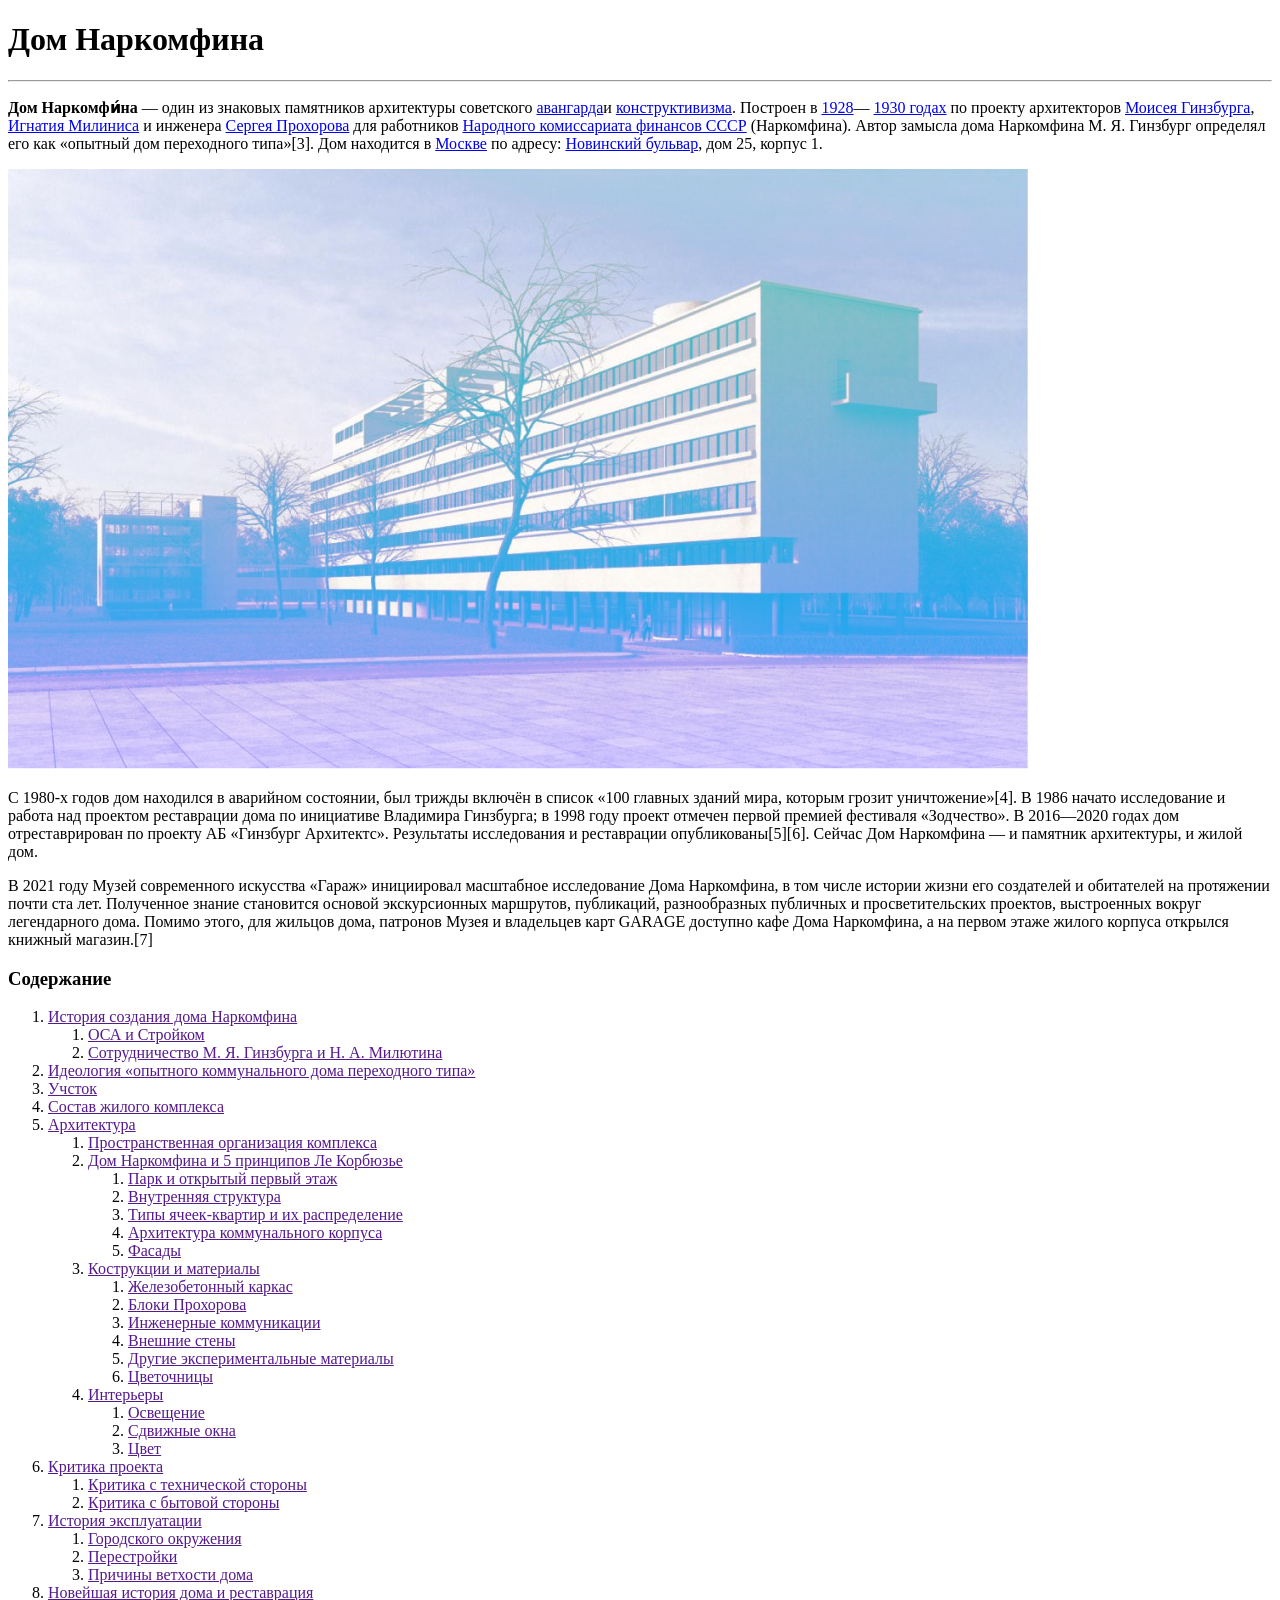
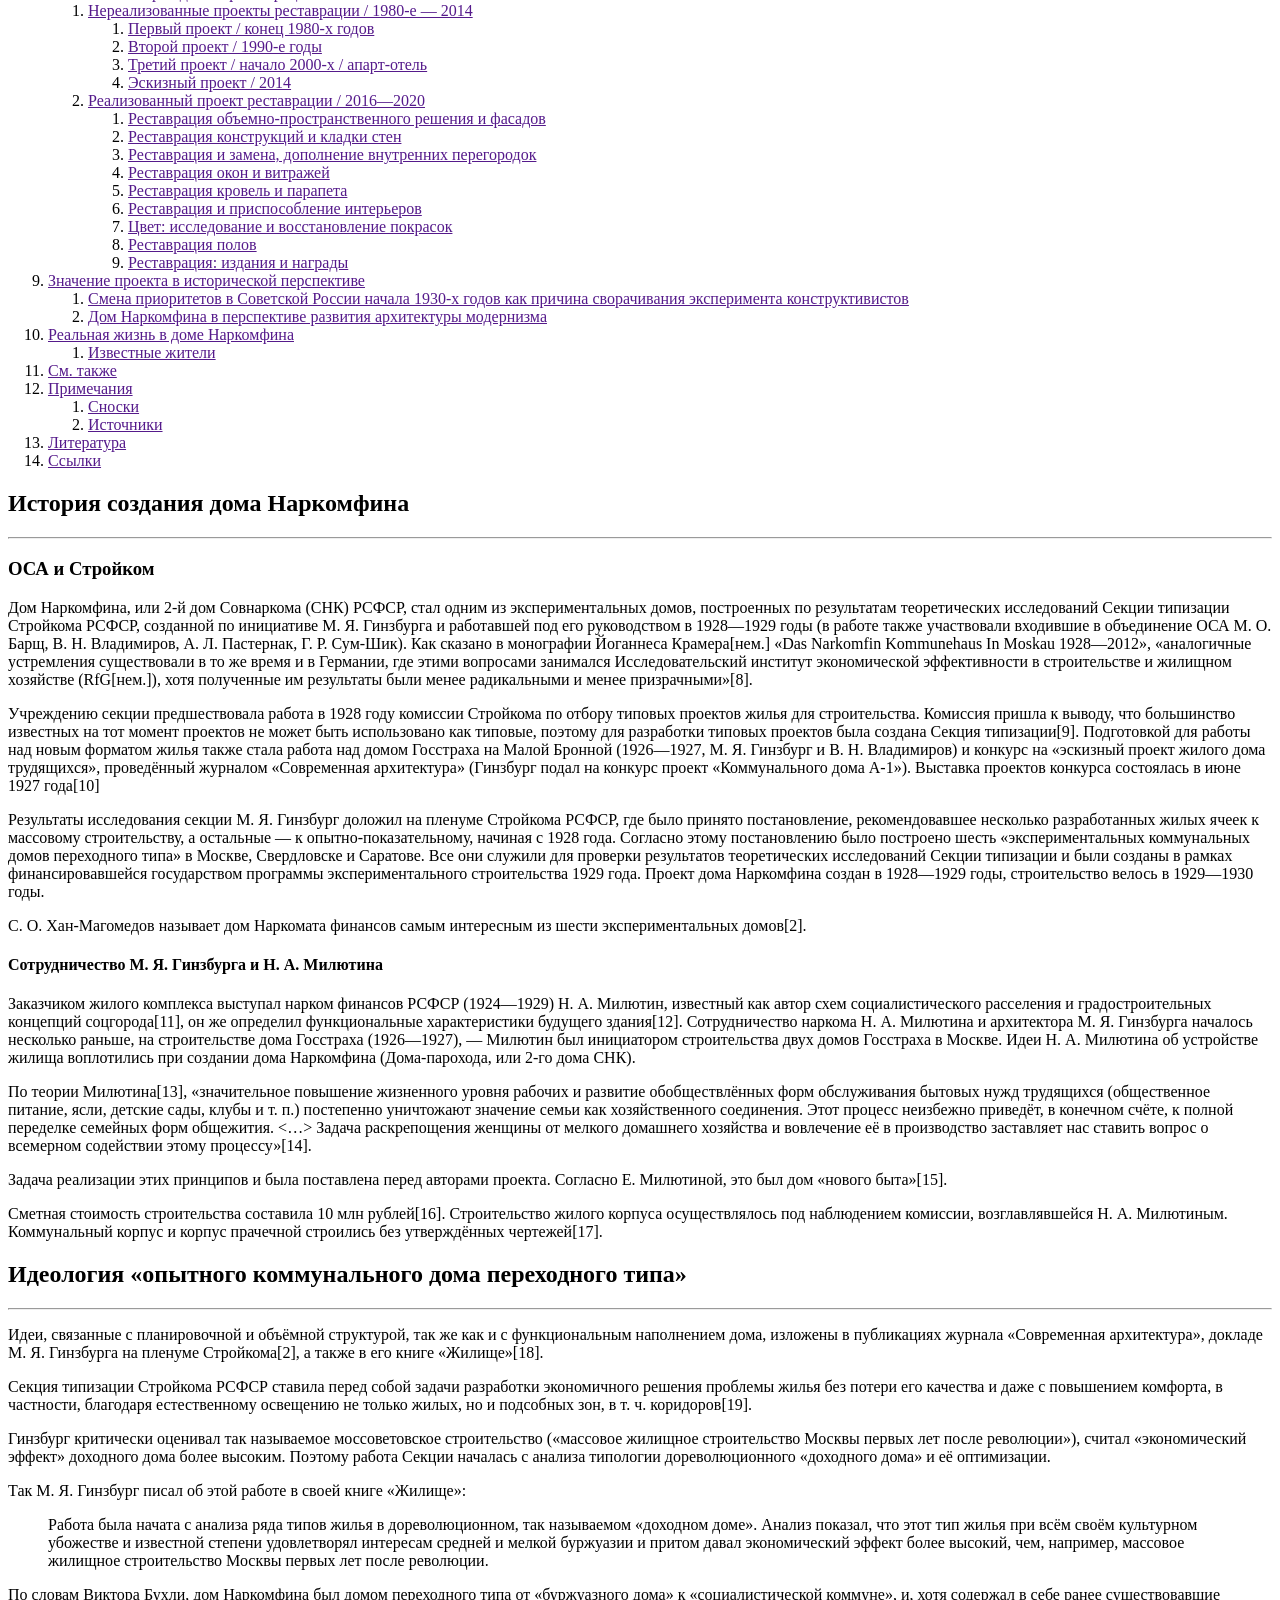
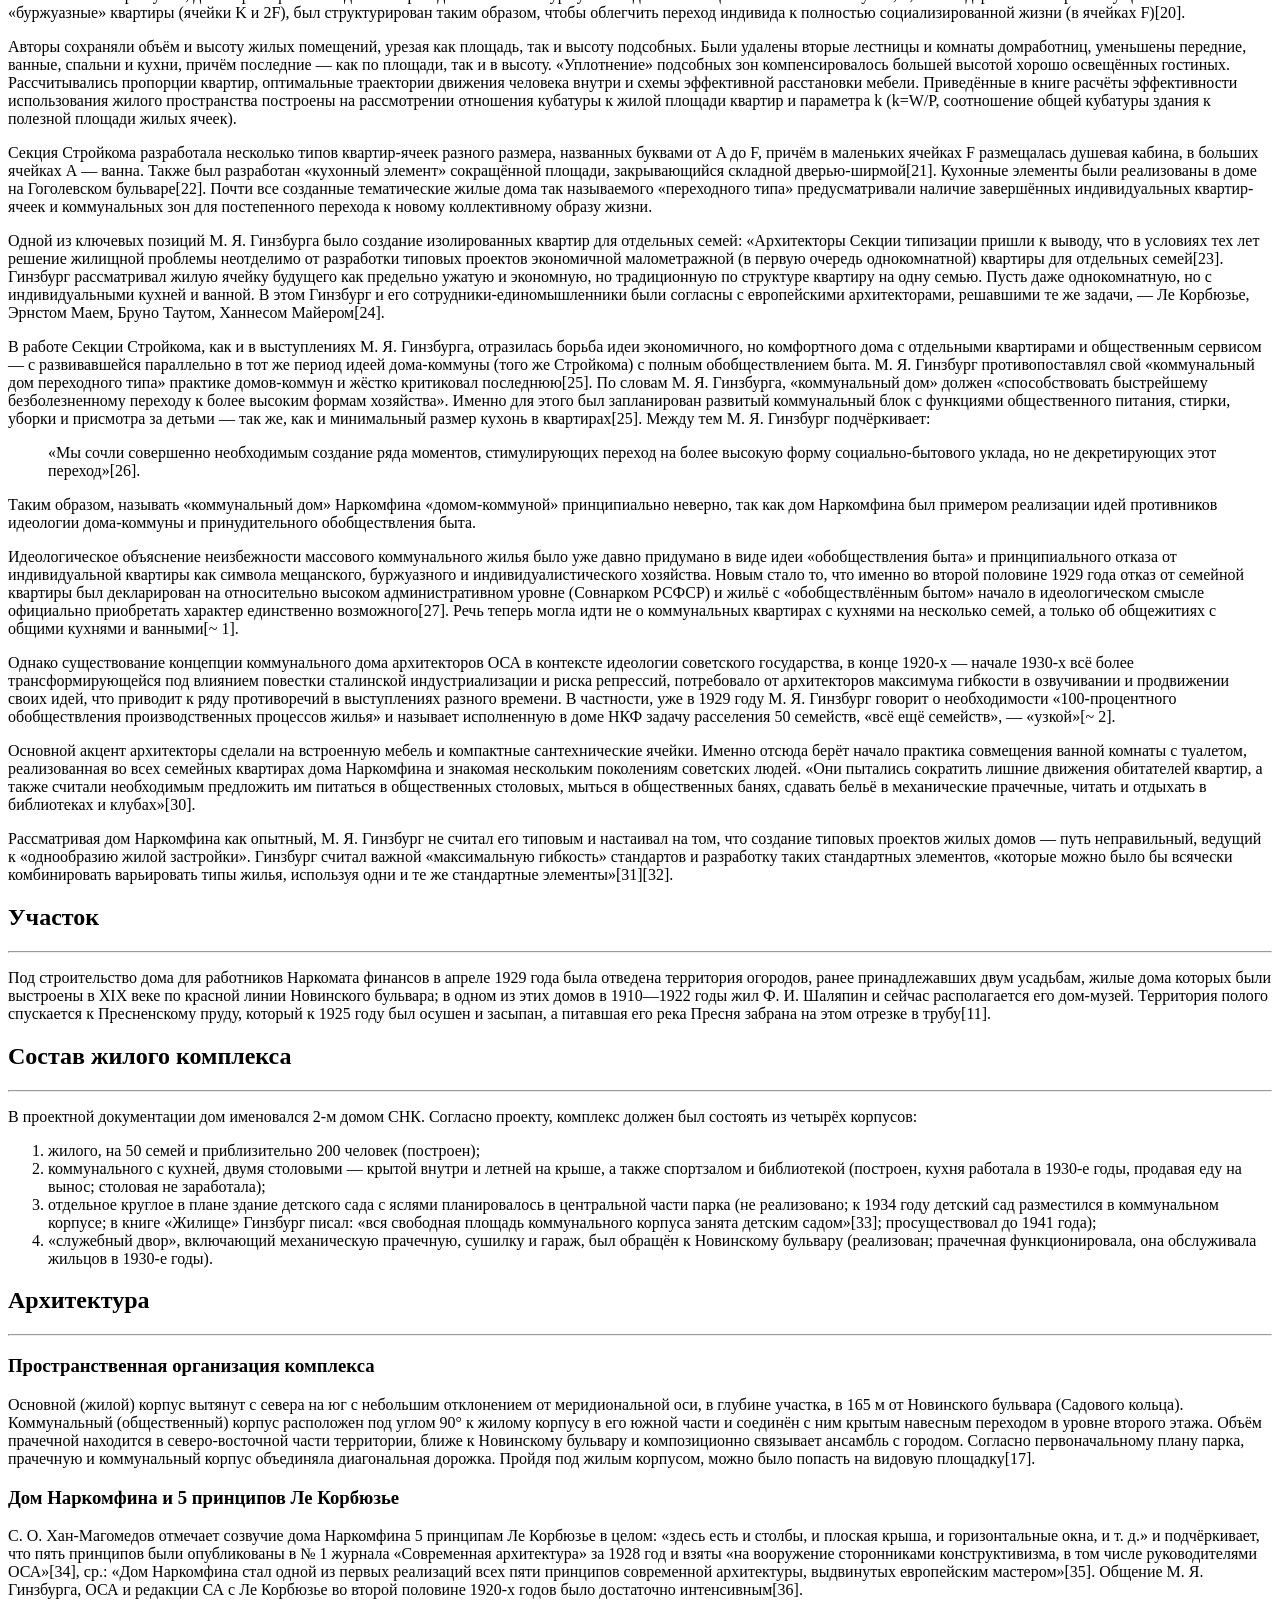
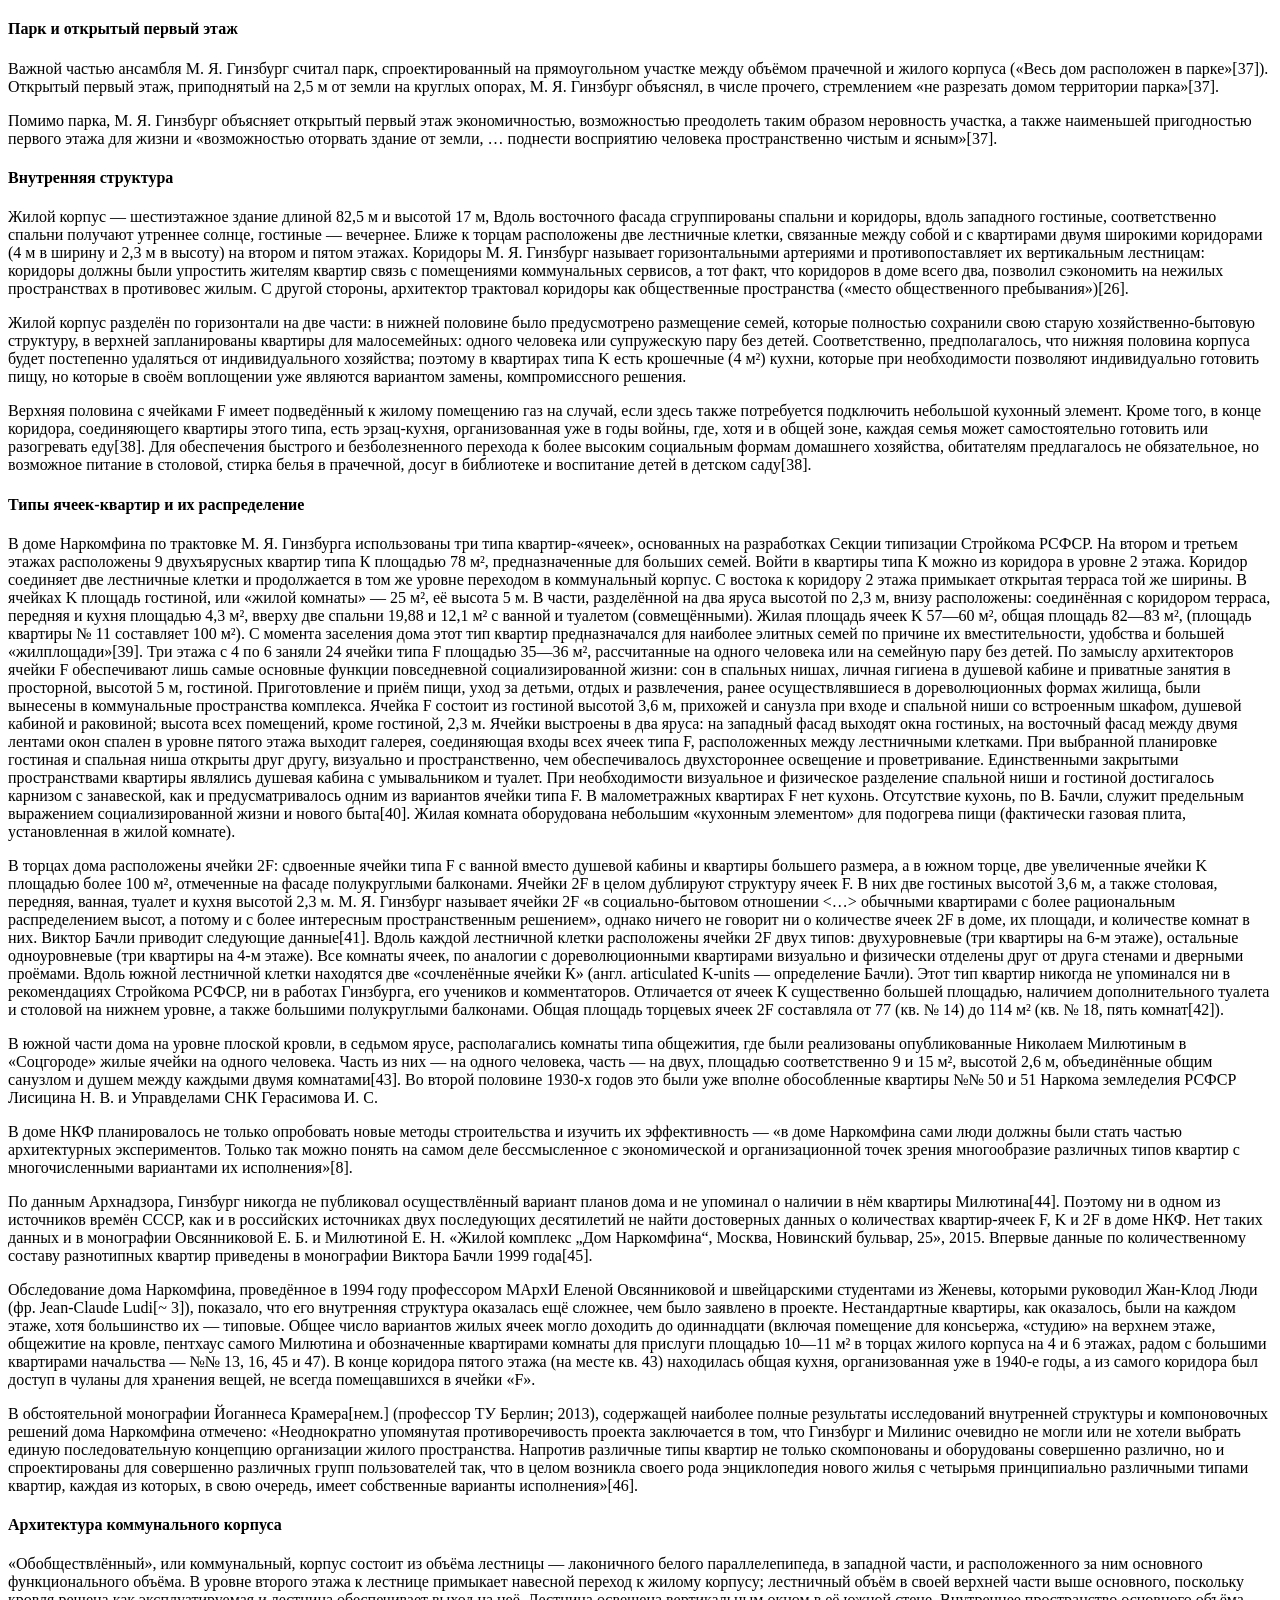
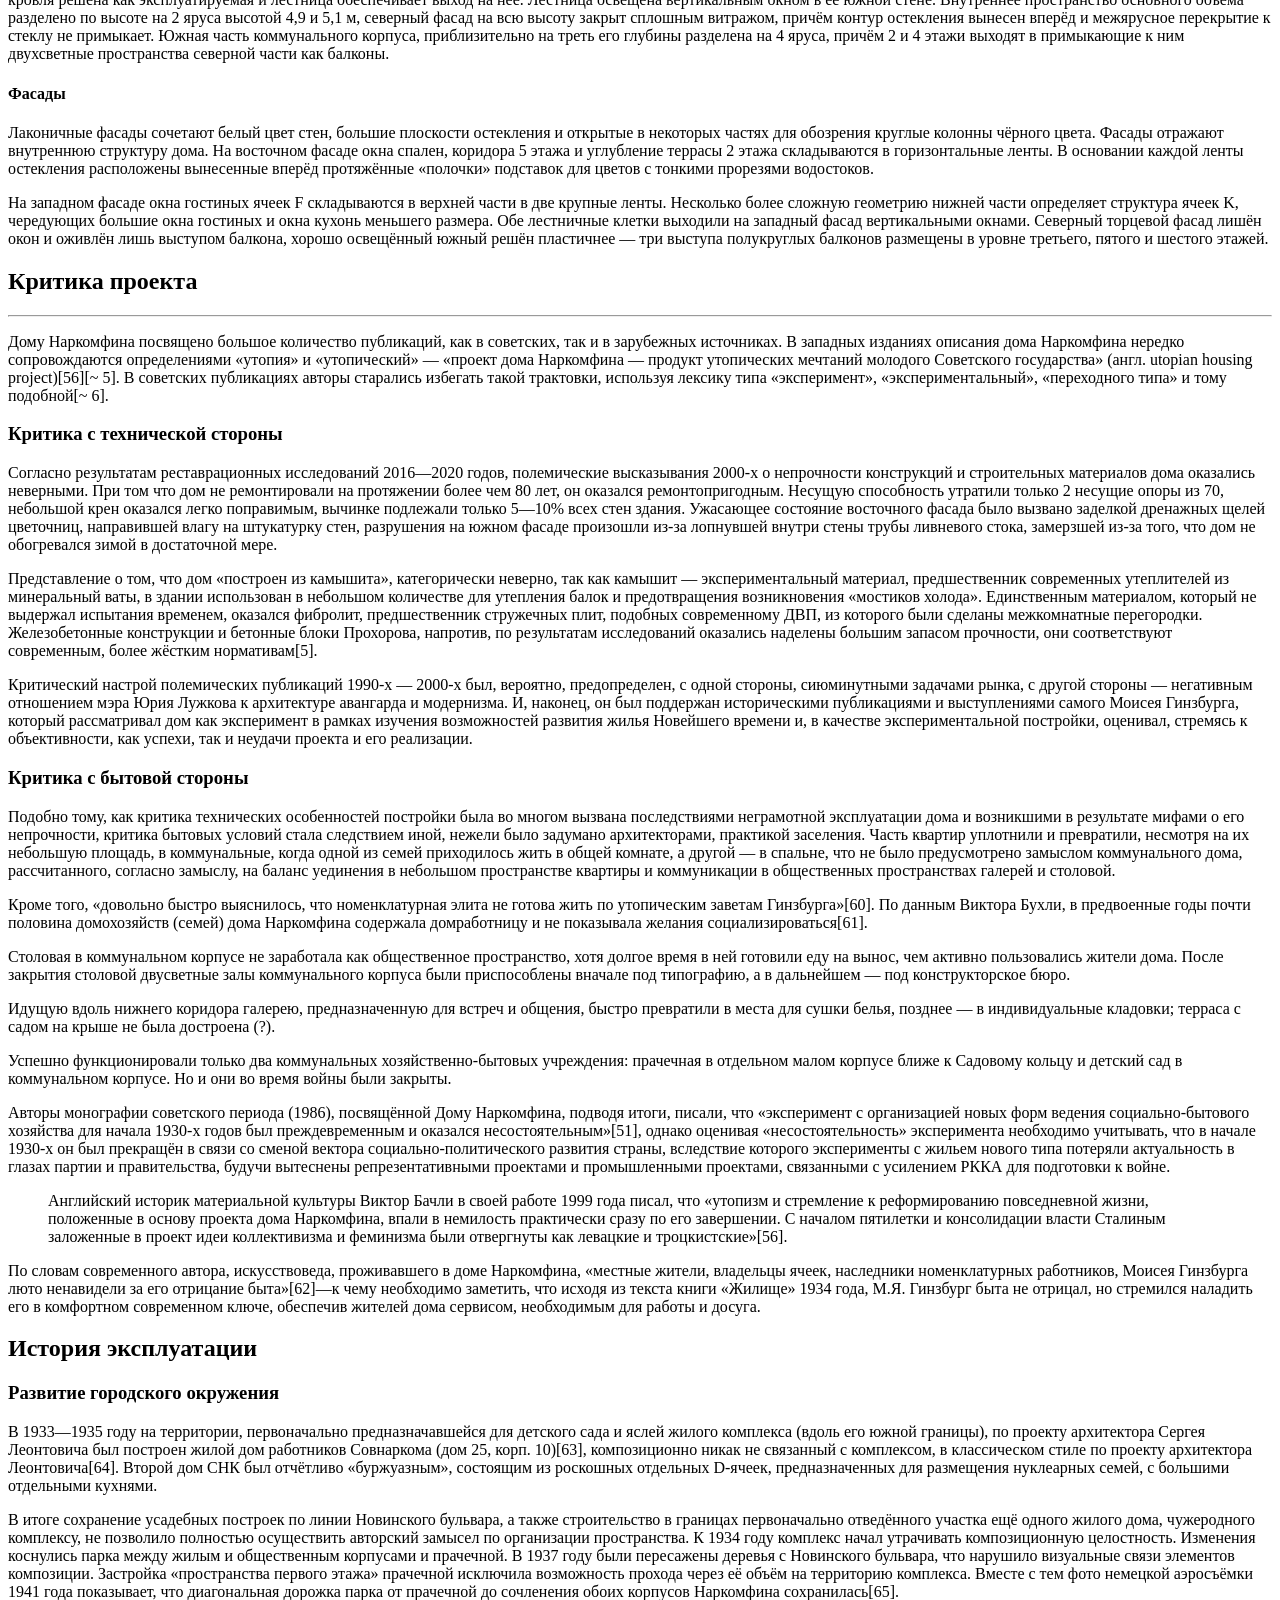
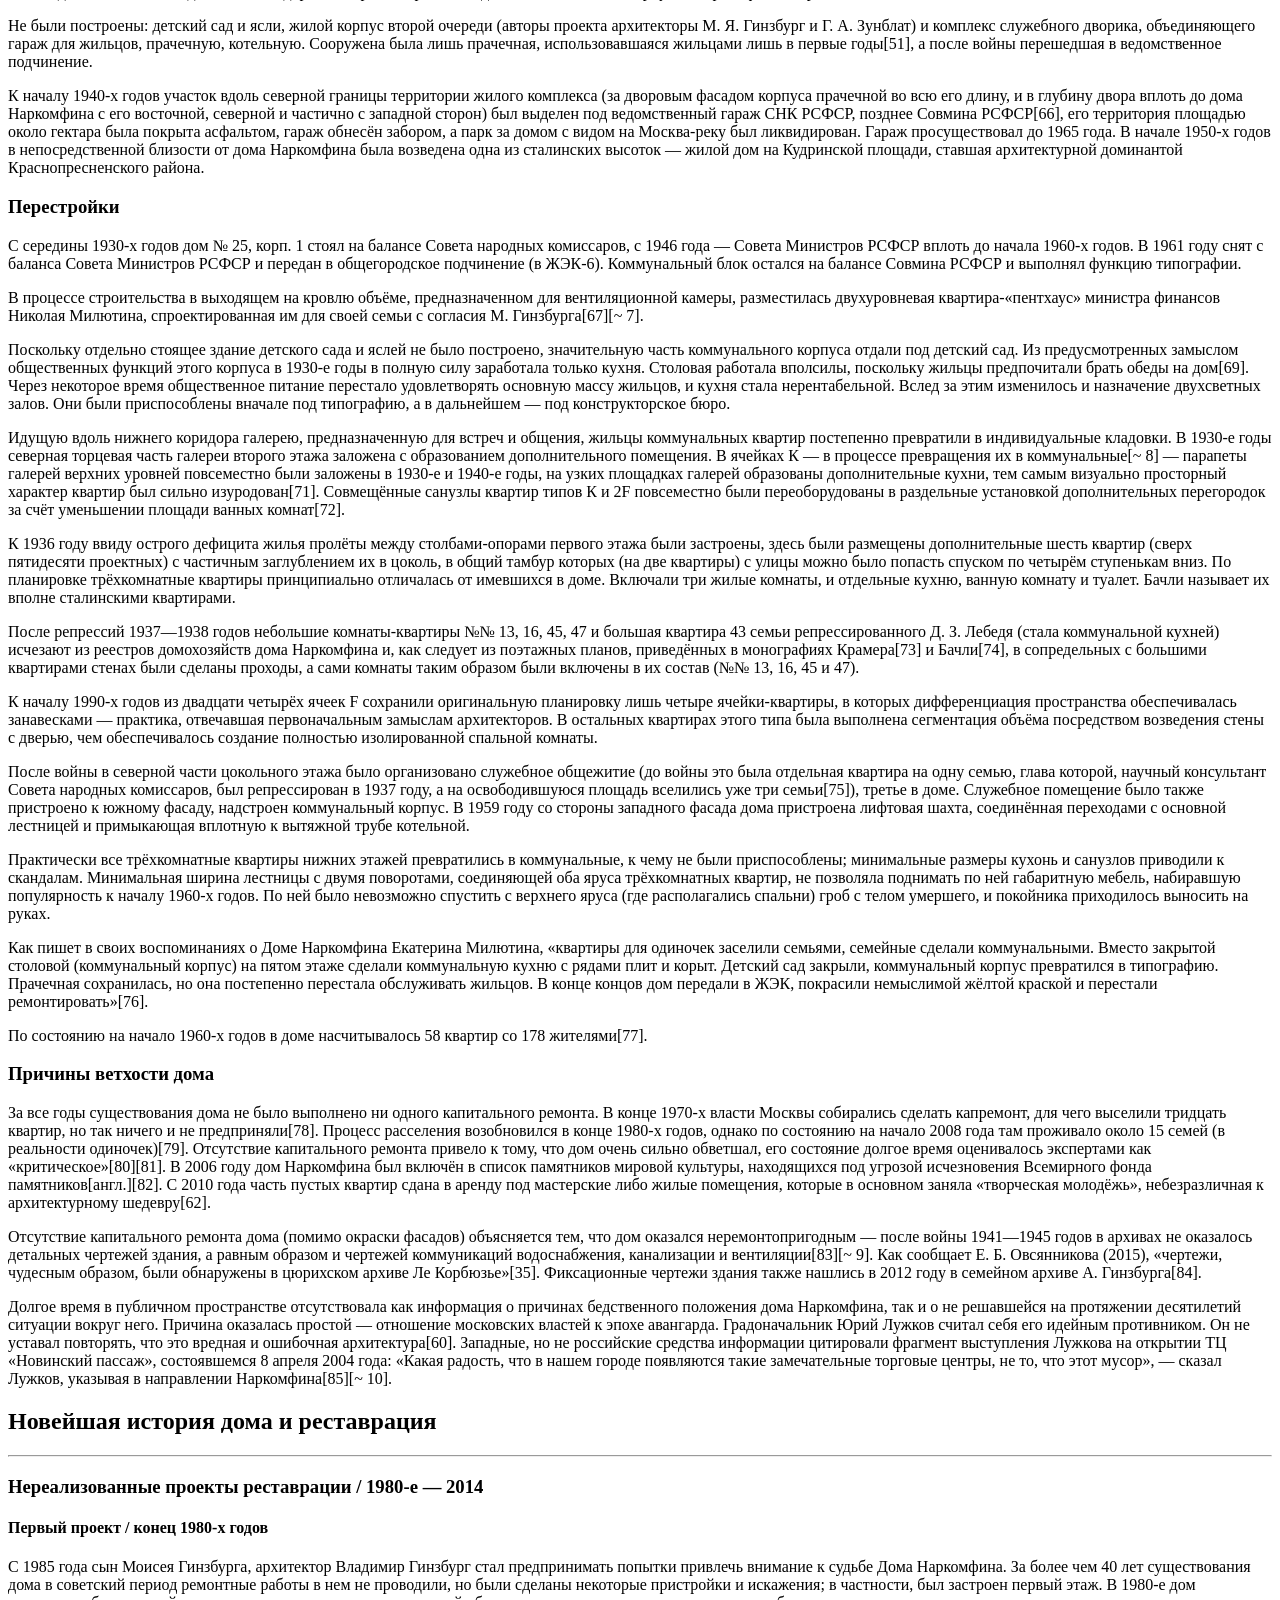
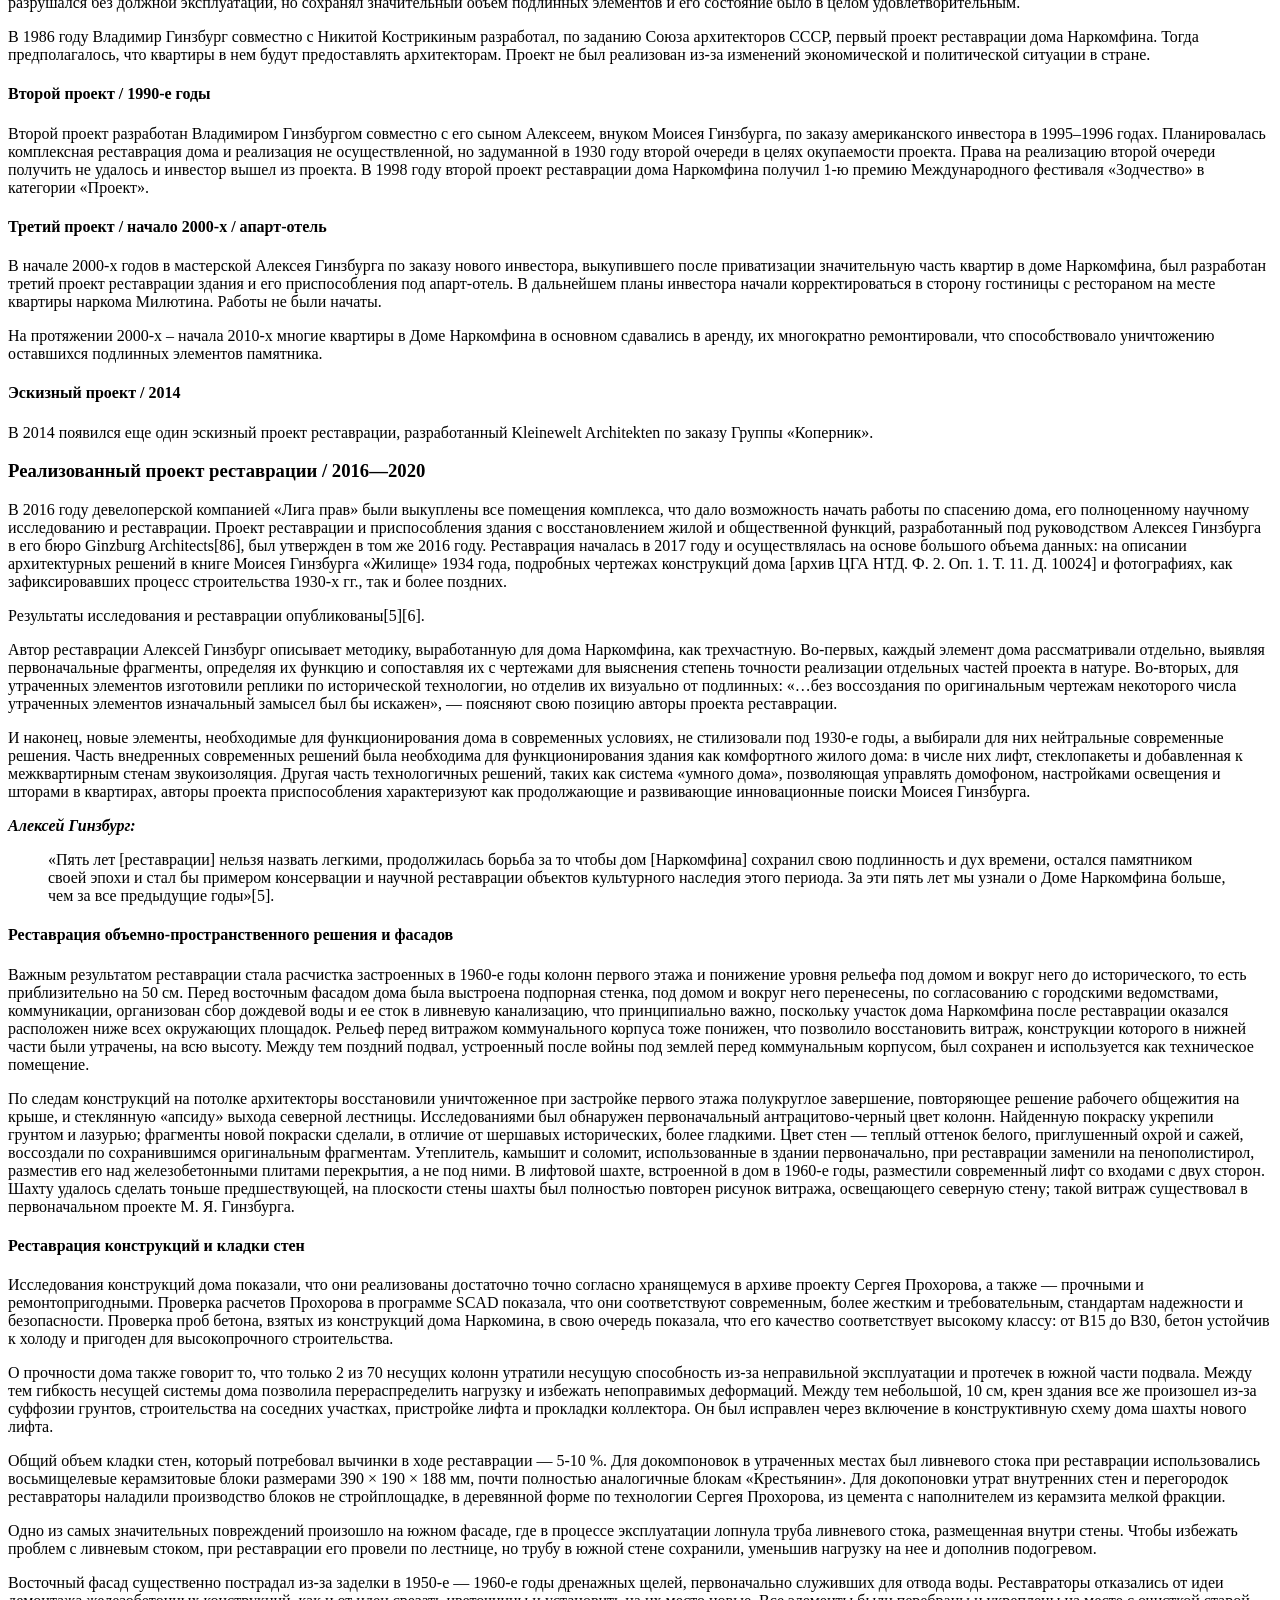
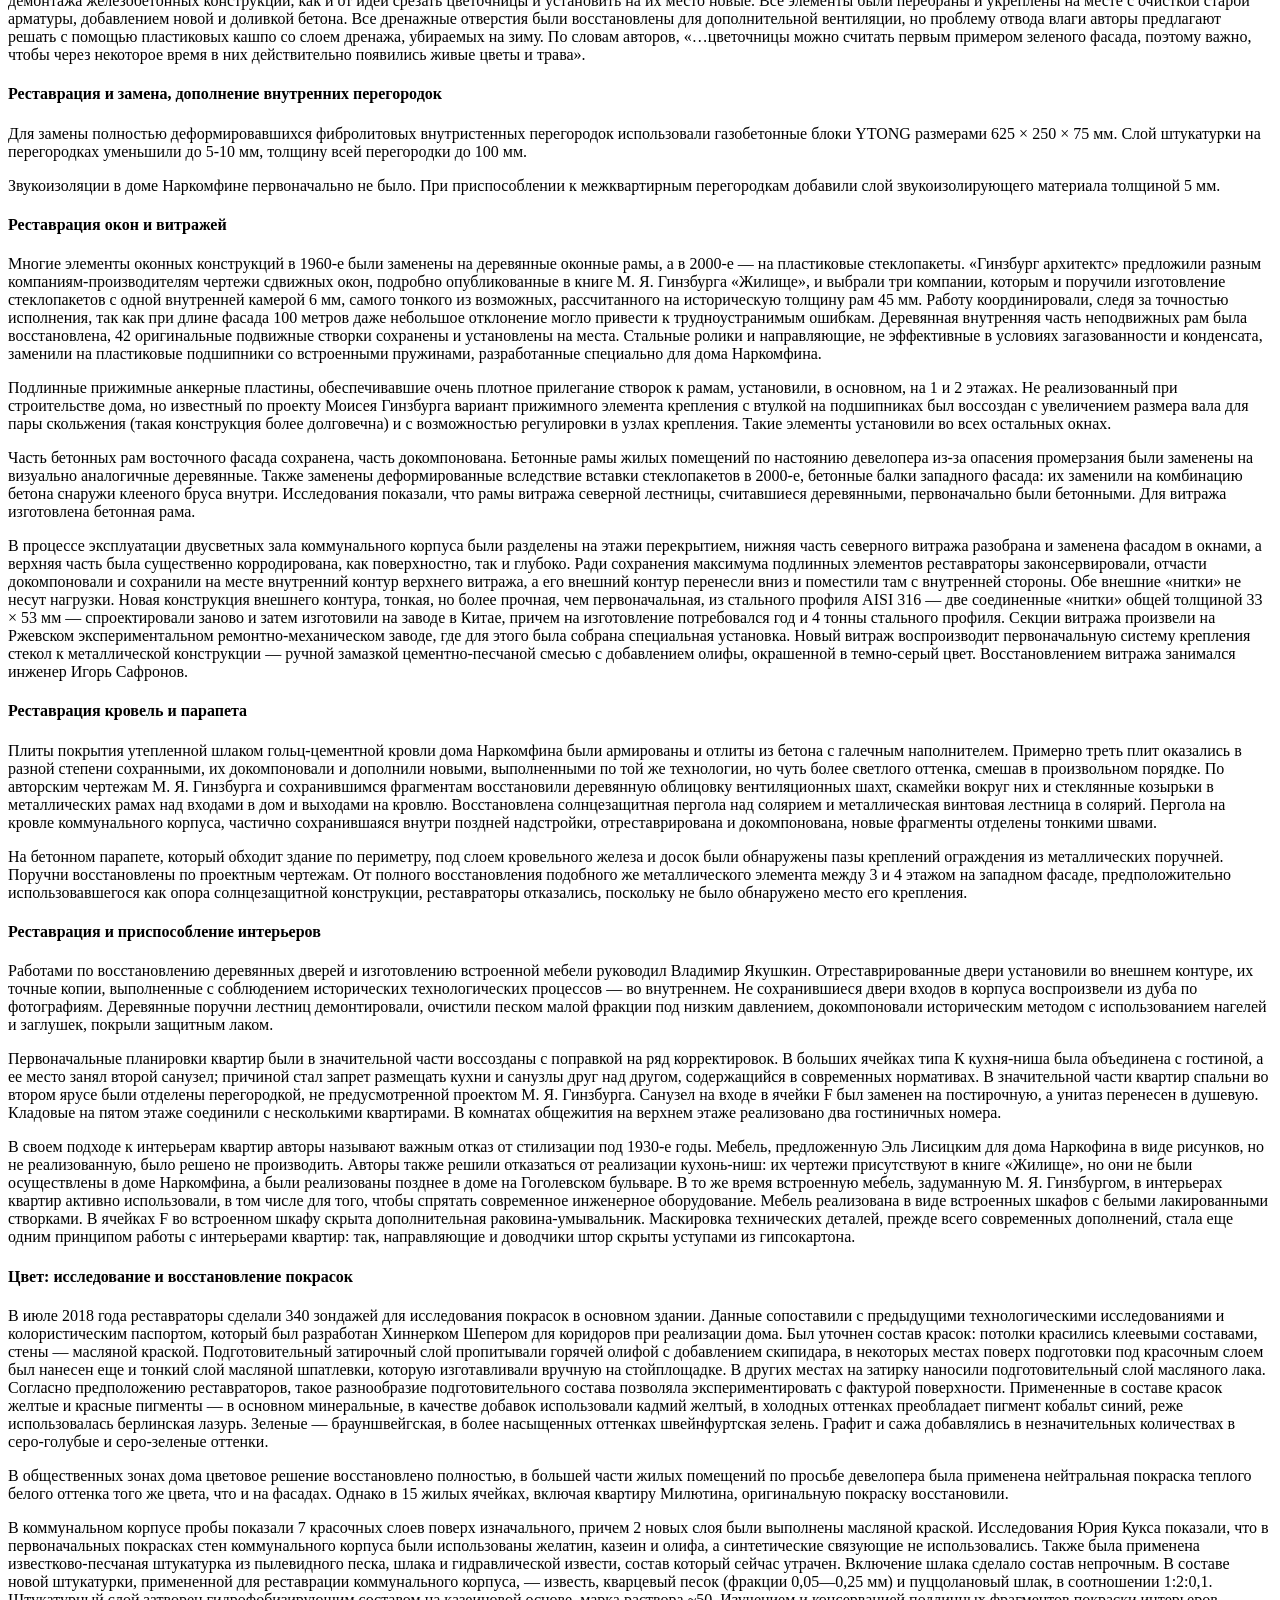
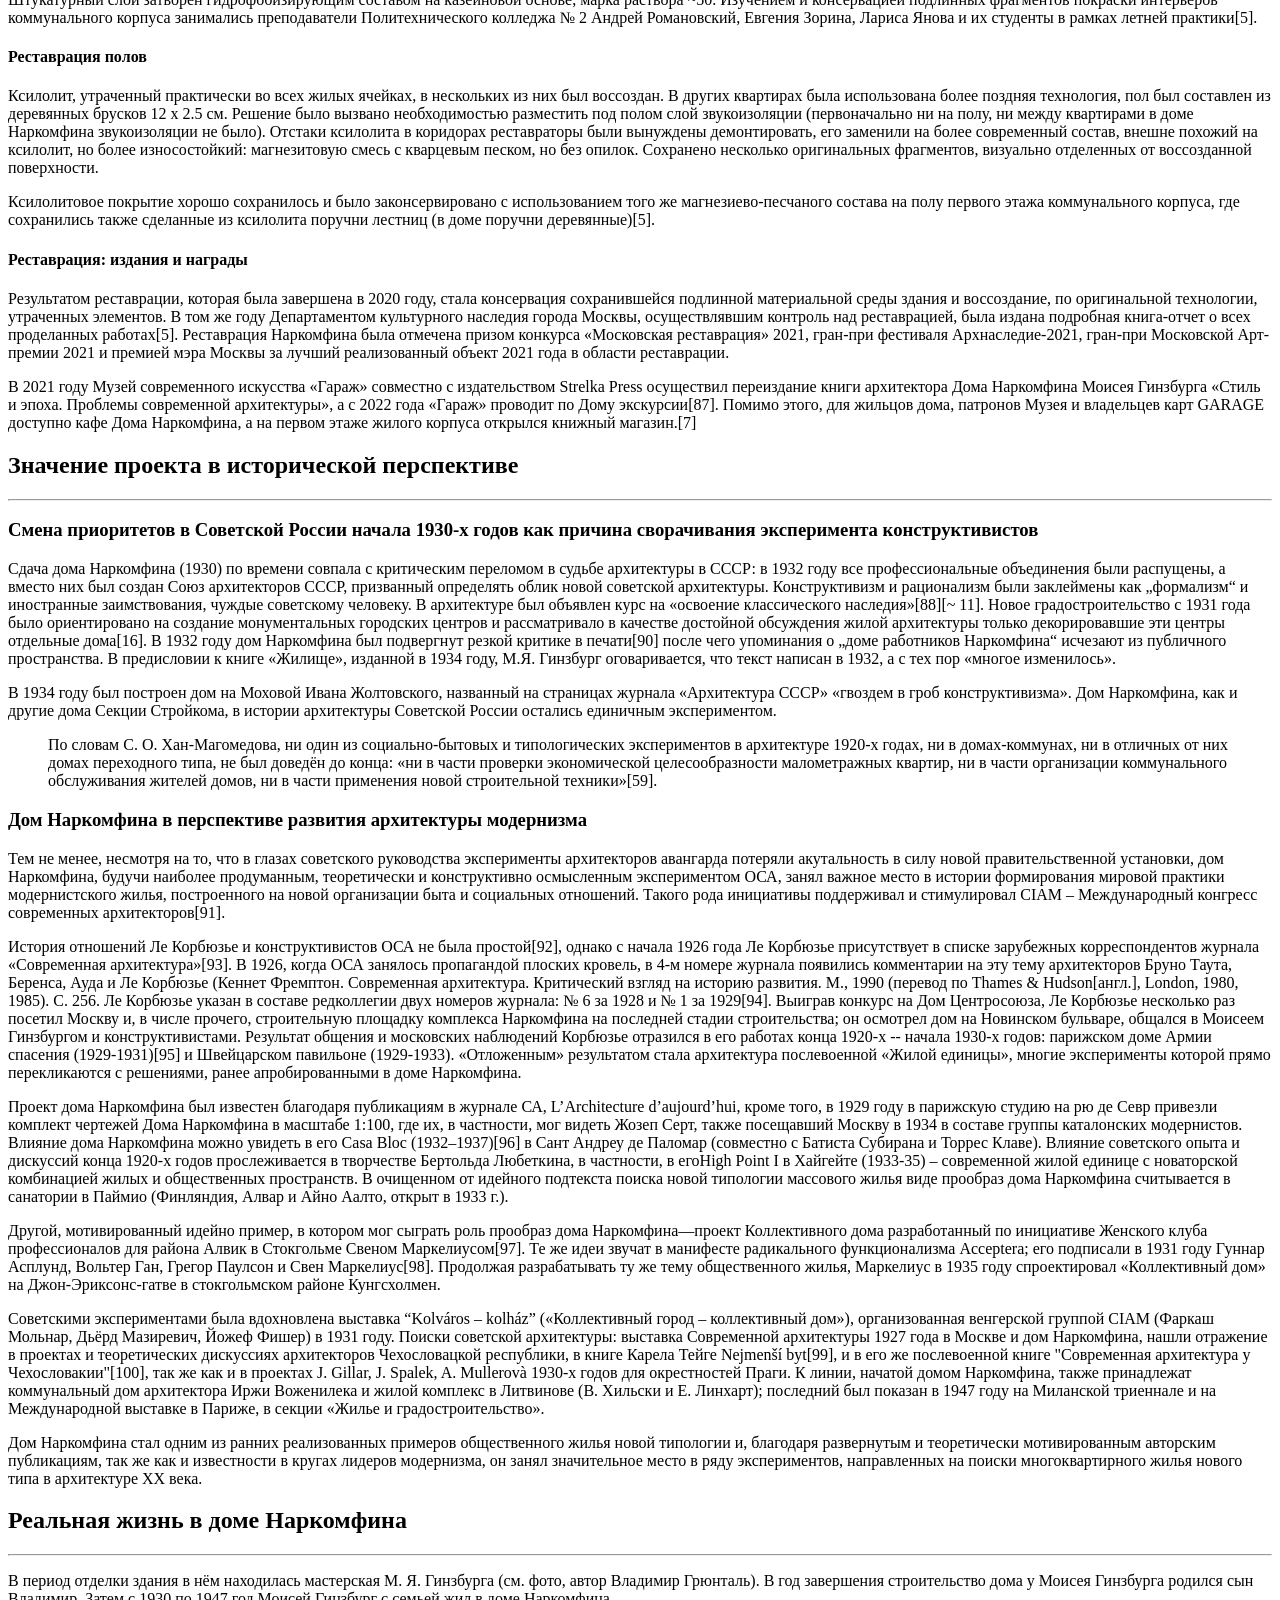
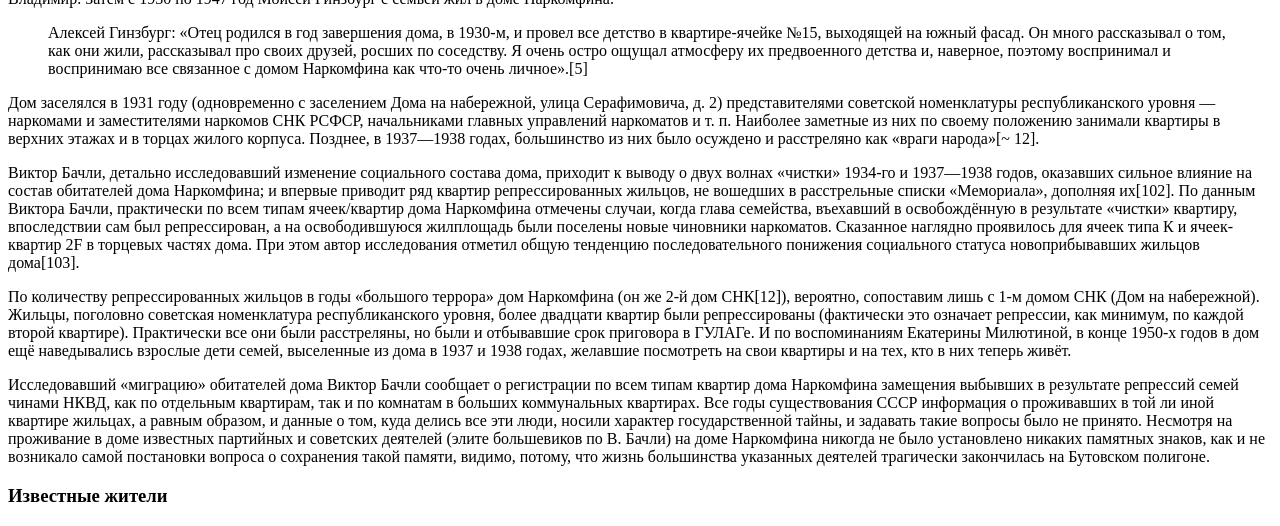
==== commit fdf4005f: "стилизация шрифта, цитты, отступов, обновили картинку" ====
--- a/dom-narkomfina.html
+++ b/dom-narkomfina.html
@@ -9,10 +9,6 @@
   <body>
     <h1>Дом Наркомфина</h1>
     <hr />
-    <img
-      src="https://upload.wikimedia.org/wikipedia/commons/3/30/Moscow%2C_Narkomfin_building_in_May_2021_03.jpg"
-      alt="лол"
-    />
     <p>
       <b>Дом Наркомфи́на</b> — один из знаковых памятников архитектуры советского
       <a href="https://ru.wikipedia.org/wiki/Авангард_(искусство)">авангарда</a
@@ -43,7 +39,10 @@
         >Новинский бульвар</a
       >, дом 25, корпус 1.
     </p>
-
+ <img
+      src="images/narkomfin.jpg"
+      alt="лол"
+    />
     <p>
       С 1980-х годов дом находился в аварийном состоянии, был трижды включён в
       список «100 главных зданий мира, которым грозит уничтожение»[4]. В 1986
@@ -442,23 +441,23 @@
       комплекс должен был состоять из четырёх корпусов:
     </p>
     <ol>
-      <li1>жилого, на 50 семей и приблизительно 200 человек (построен);</li1>
-      <li2
+      <li>жилого, на 50 семей и приблизительно 200 человек (построен);</li>
+      <li
         >коммунального с кухней, двумя столовыми — крытой внутри и летней на
         крыше, а также спортзалом и библиотекой (построен, кухня работала в
-        1930-е годы, продавая еду на вынос; столовая не заработала);</li2
+        1930-е годы, продавая еду на вынос; столовая не заработала);</li
       >
-      <li3
+      <li
         >отдельное круглое в плане здание детского сада с яслями планировалось в
         центральной части парка (не реализовано; к 1934 году детский сад
         разместился в коммунальном корпусе; в книге «Жилище» Гинзбург писал:
         «вся свободная площадь коммунального корпуса занята детским садом»[33];
-        просуществовал до 1941 года);</li3
+        просуществовал до 1941 года);</li
       >
-      <li4
+      <li
         >«служебный двор», включающий механическую прачечную, сушилку и гараж,
         был обращён к Новинскому бульвару (реализован; прачечная
-        функционировала, она обслуживала жильцов в 1930-е годы).</li4
+        функционировала, она обслуживала жильцов в 1930-е годы).</li
       >
     </ol>
 
@@ -1079,7 +1078,7 @@
       шторами в квартирах, авторы проекта приспособления характеризуют как
       продолжающие и развивающие инновационные поиски Моисея Гинзбурга.
     </p>
-    <i><b>Алексей Гинзбург:</b></i>
+    <p><i><b>Алексей Гинзбург:</b></i></p>
     <blockquote>
       «Пять лет [реставрации] нельзя назвать легкими, продолжилась борьба за то
       чтобы дом [Наркомфина] сохранил свою подлинность и дух времени, остался
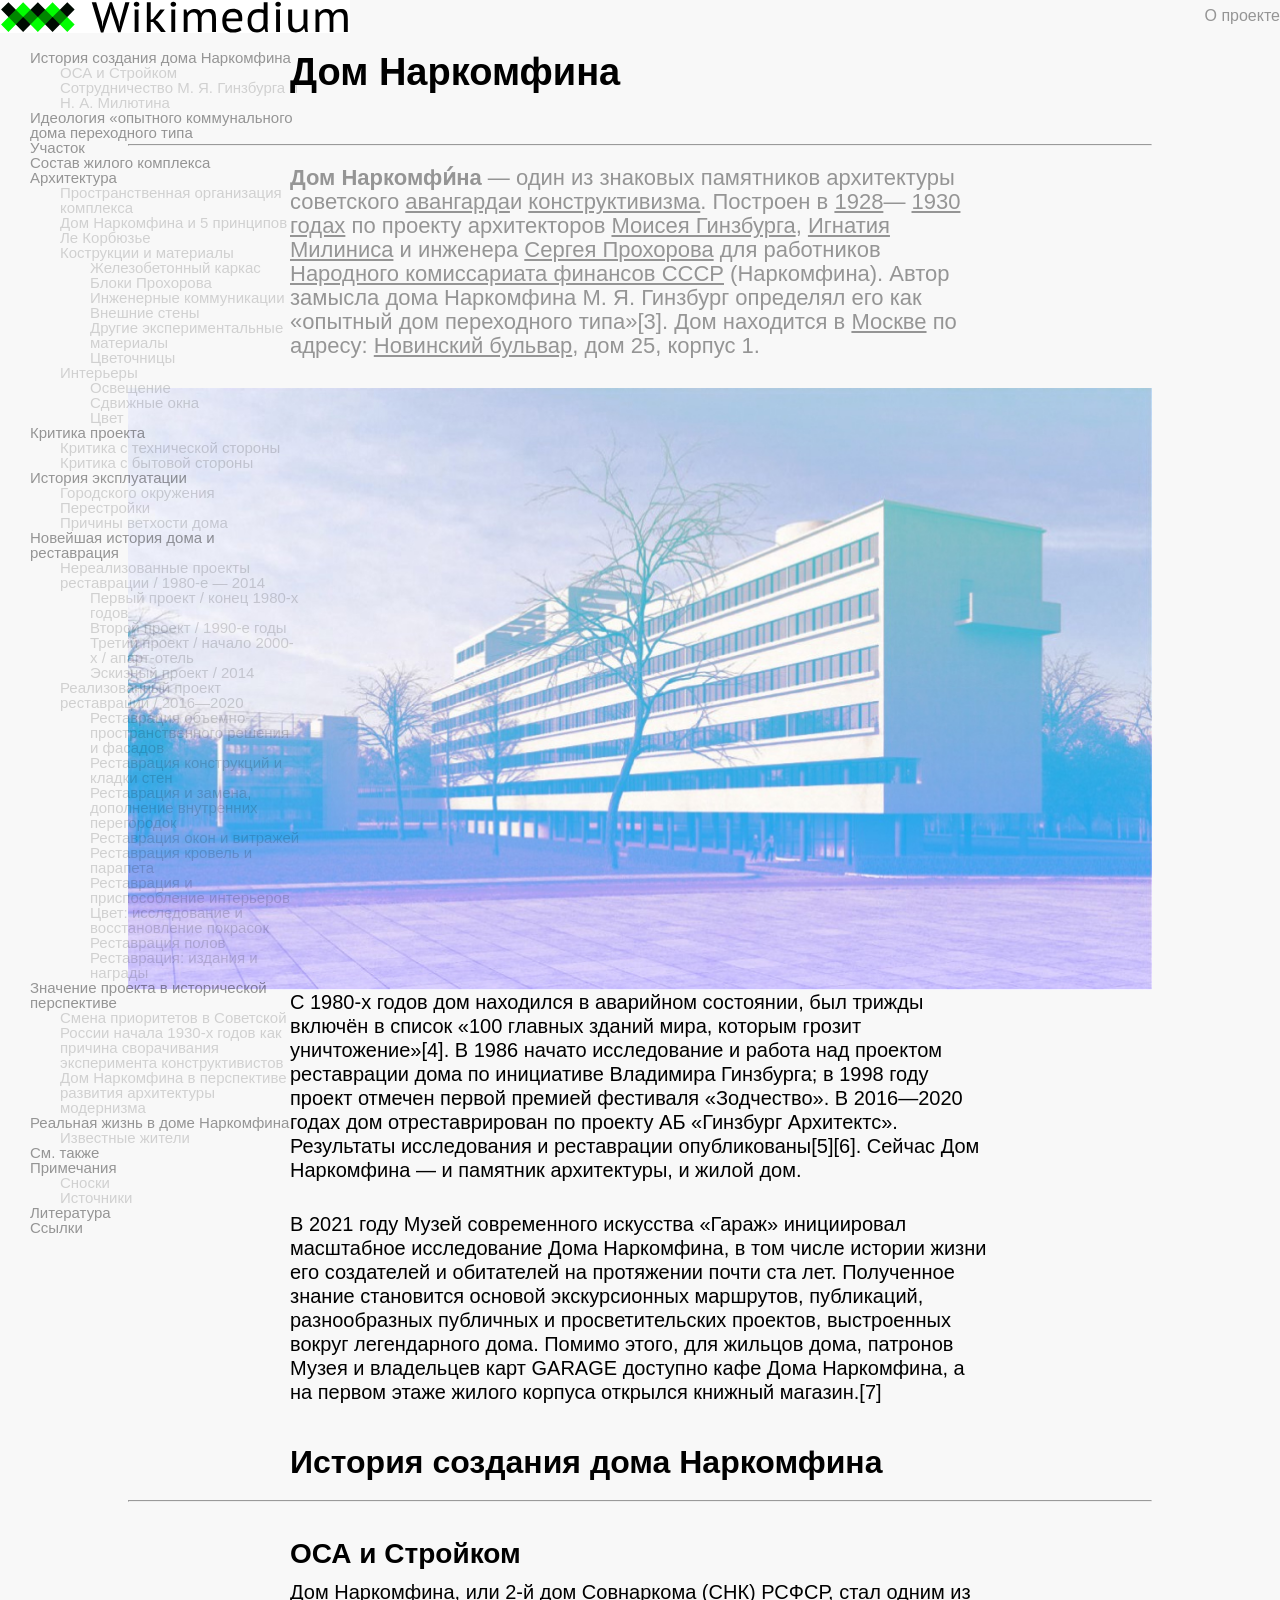
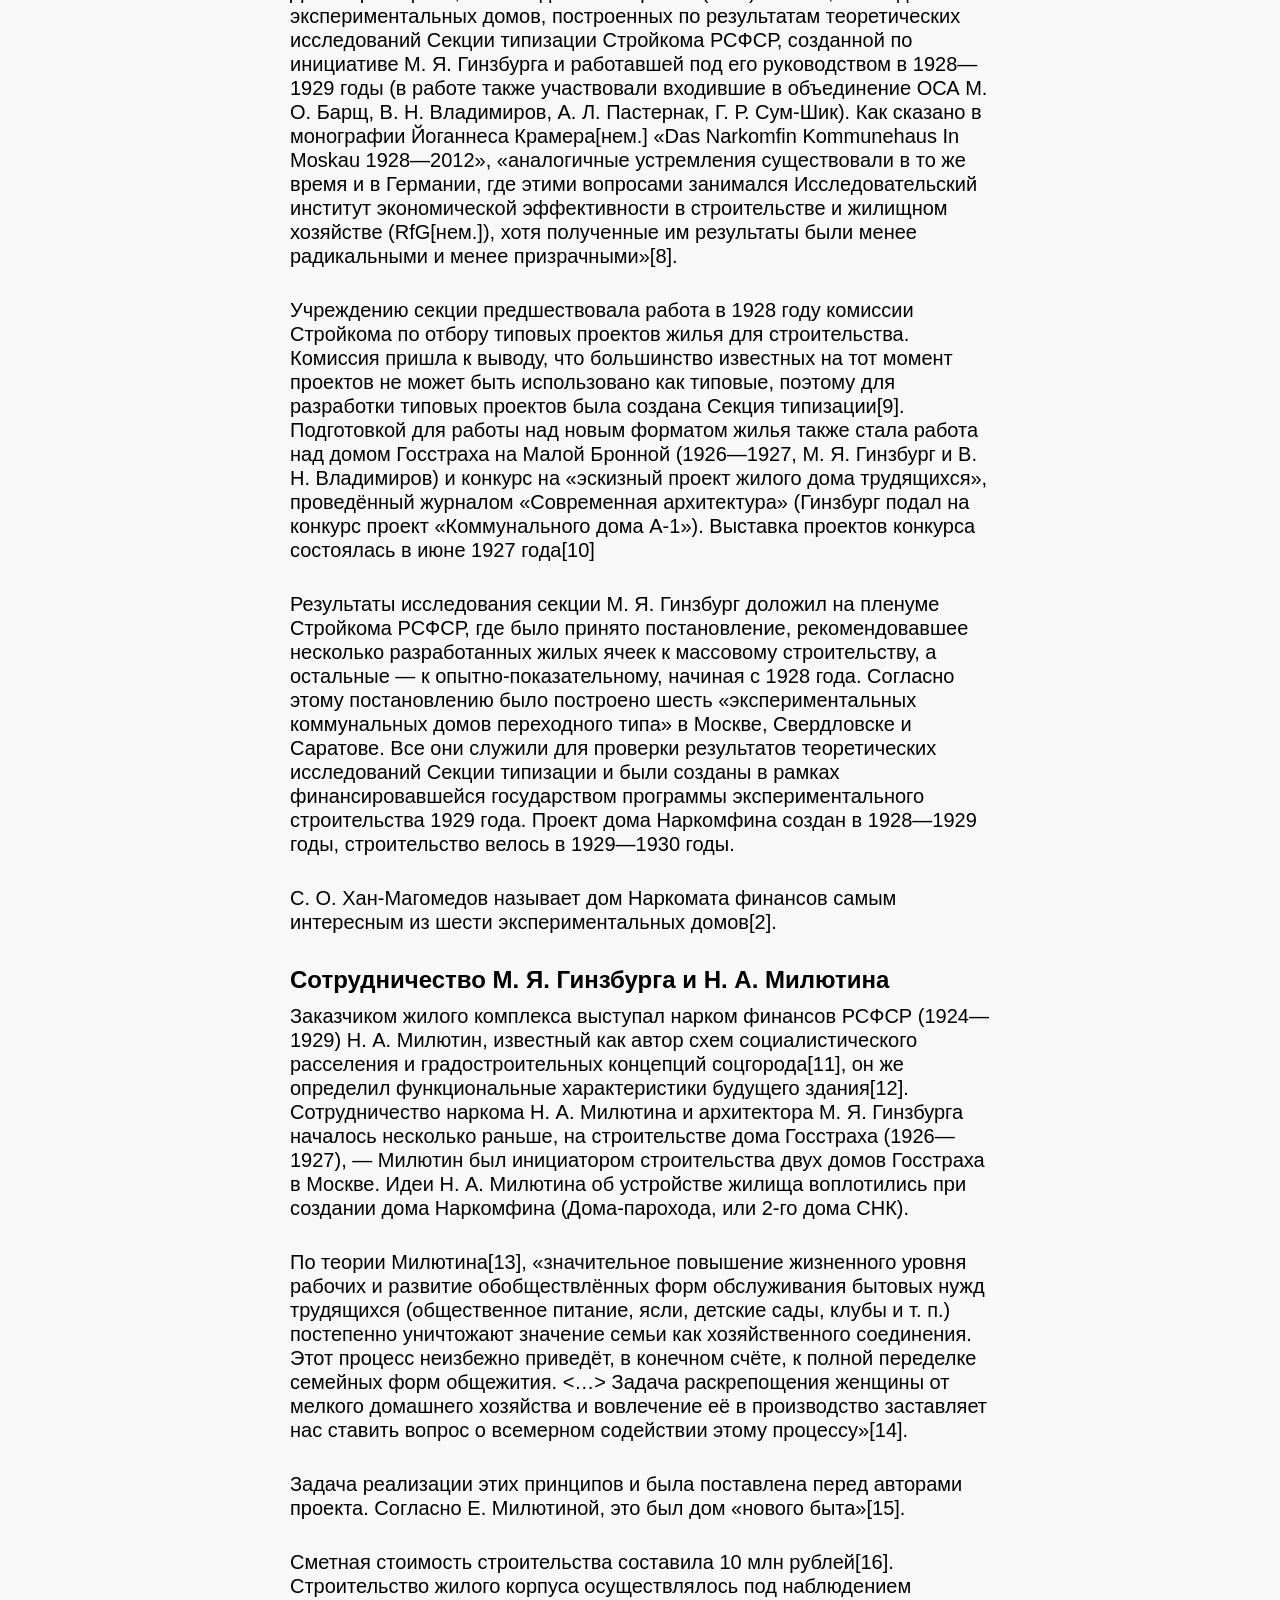
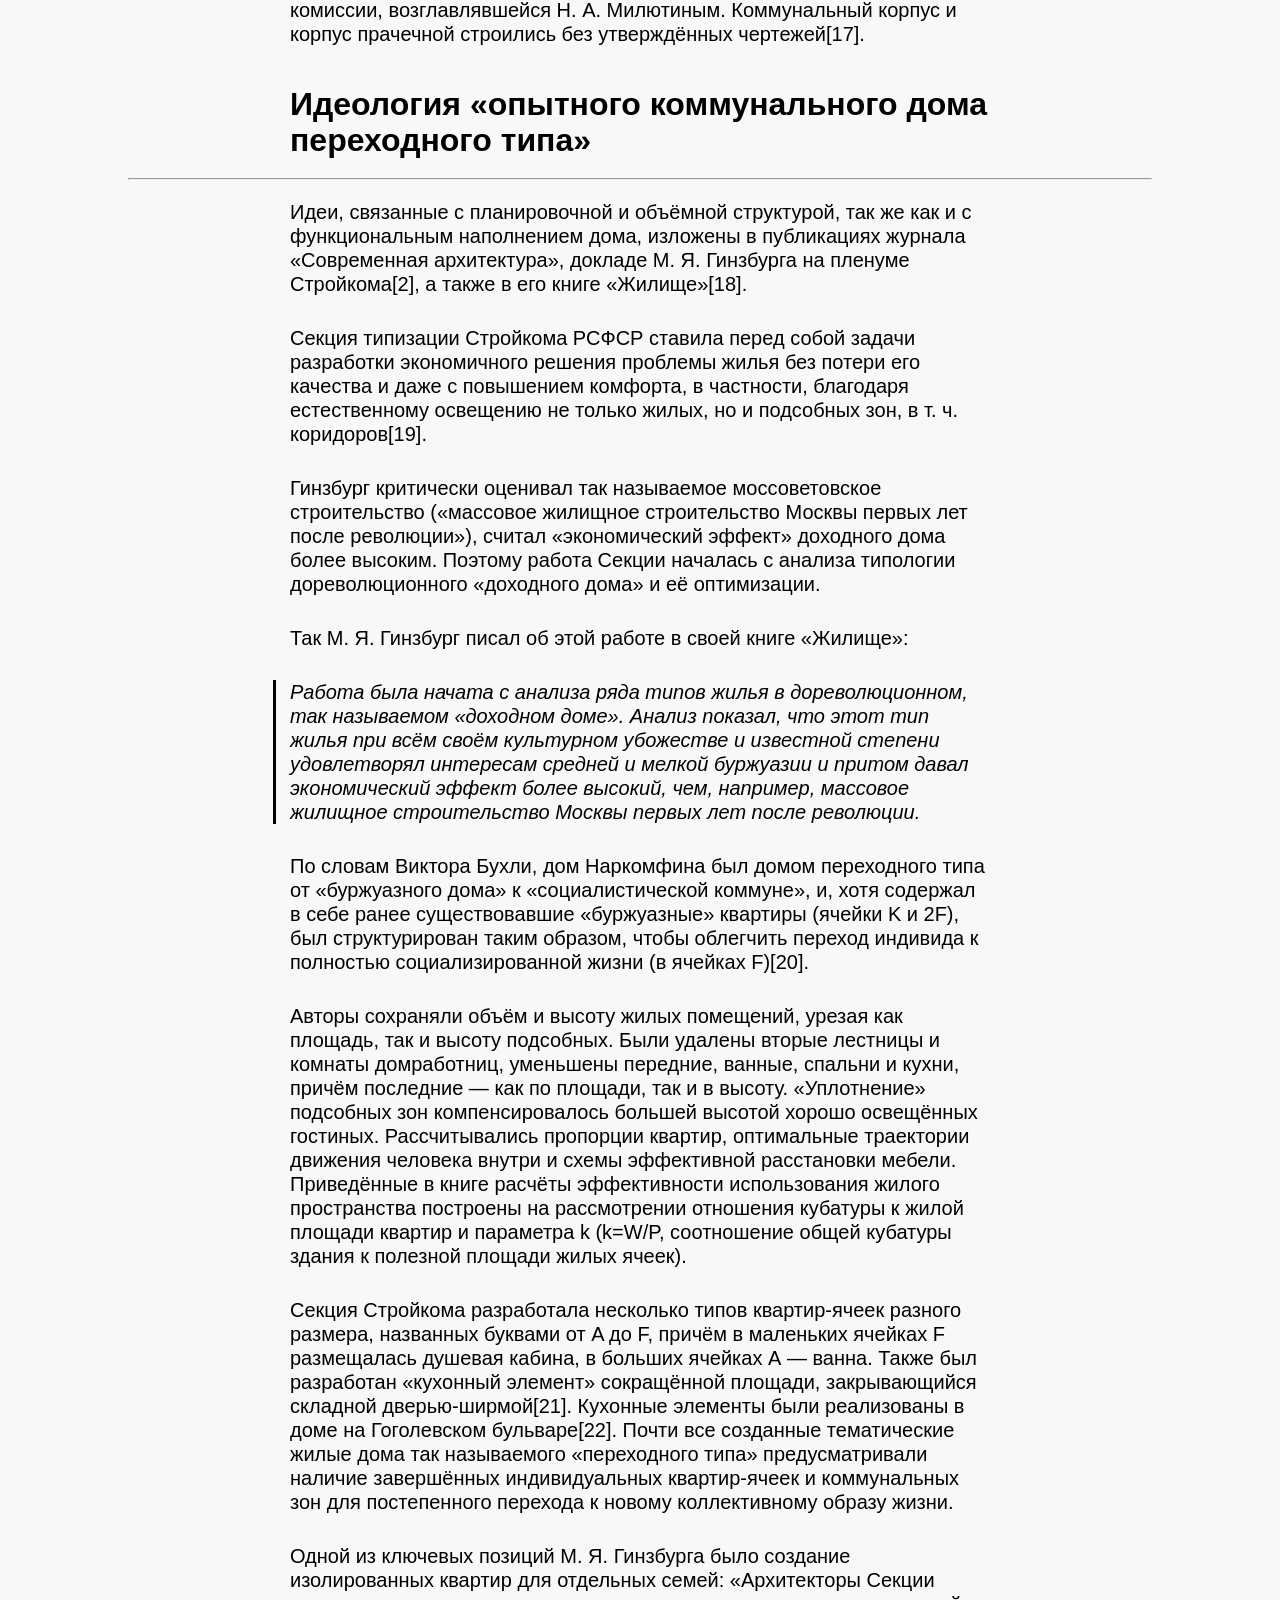
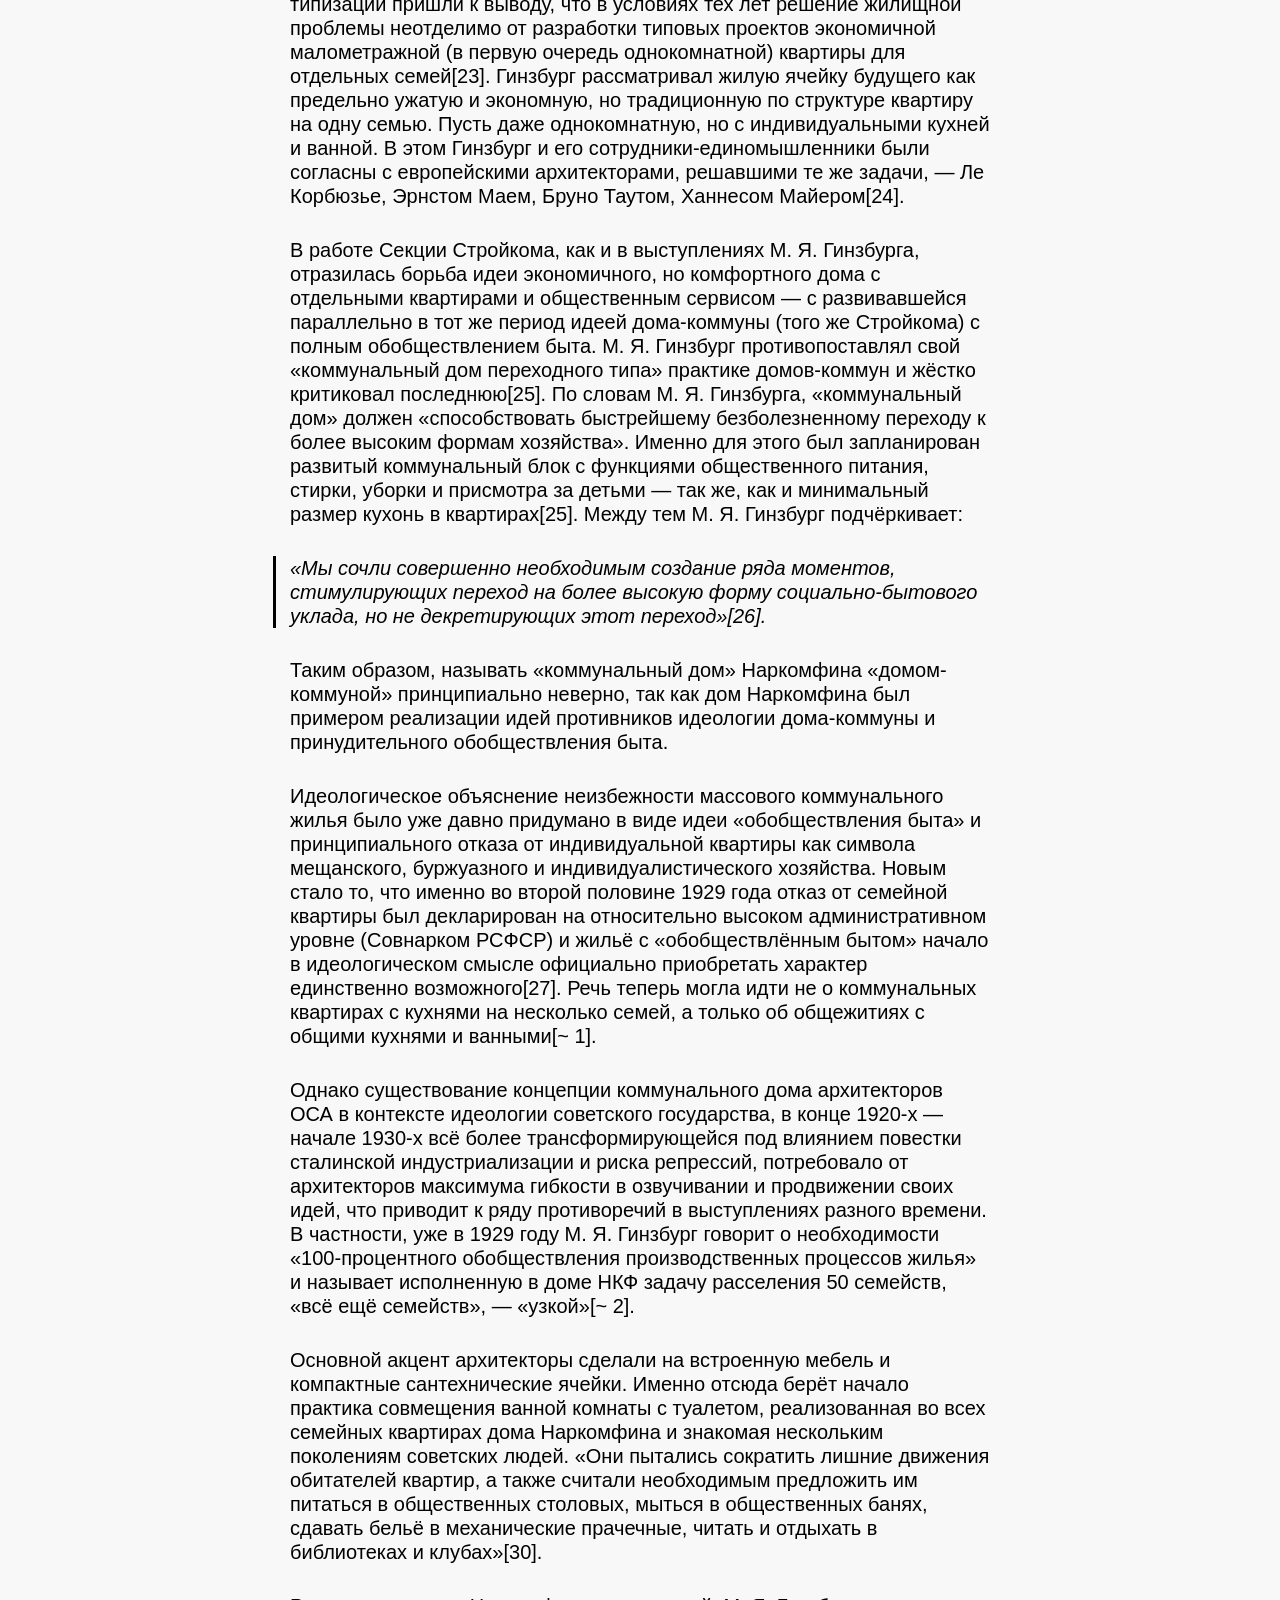
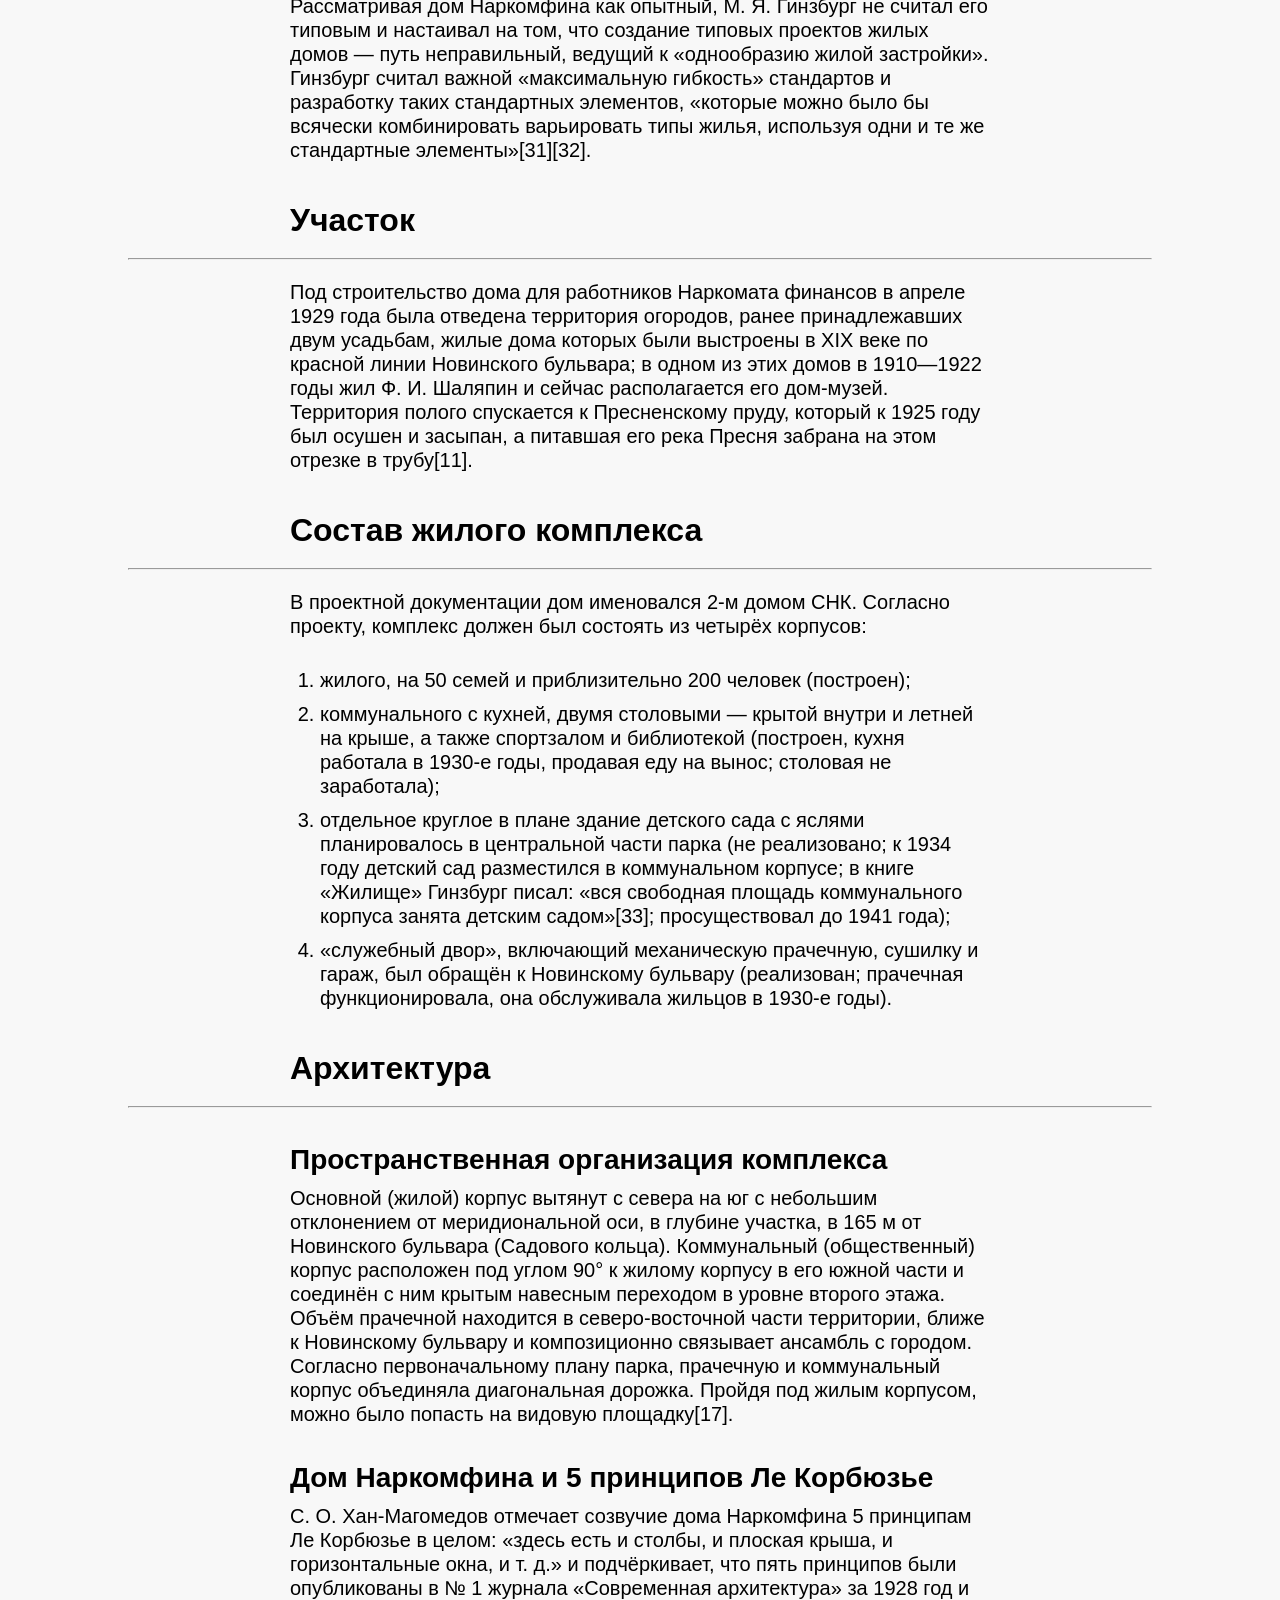
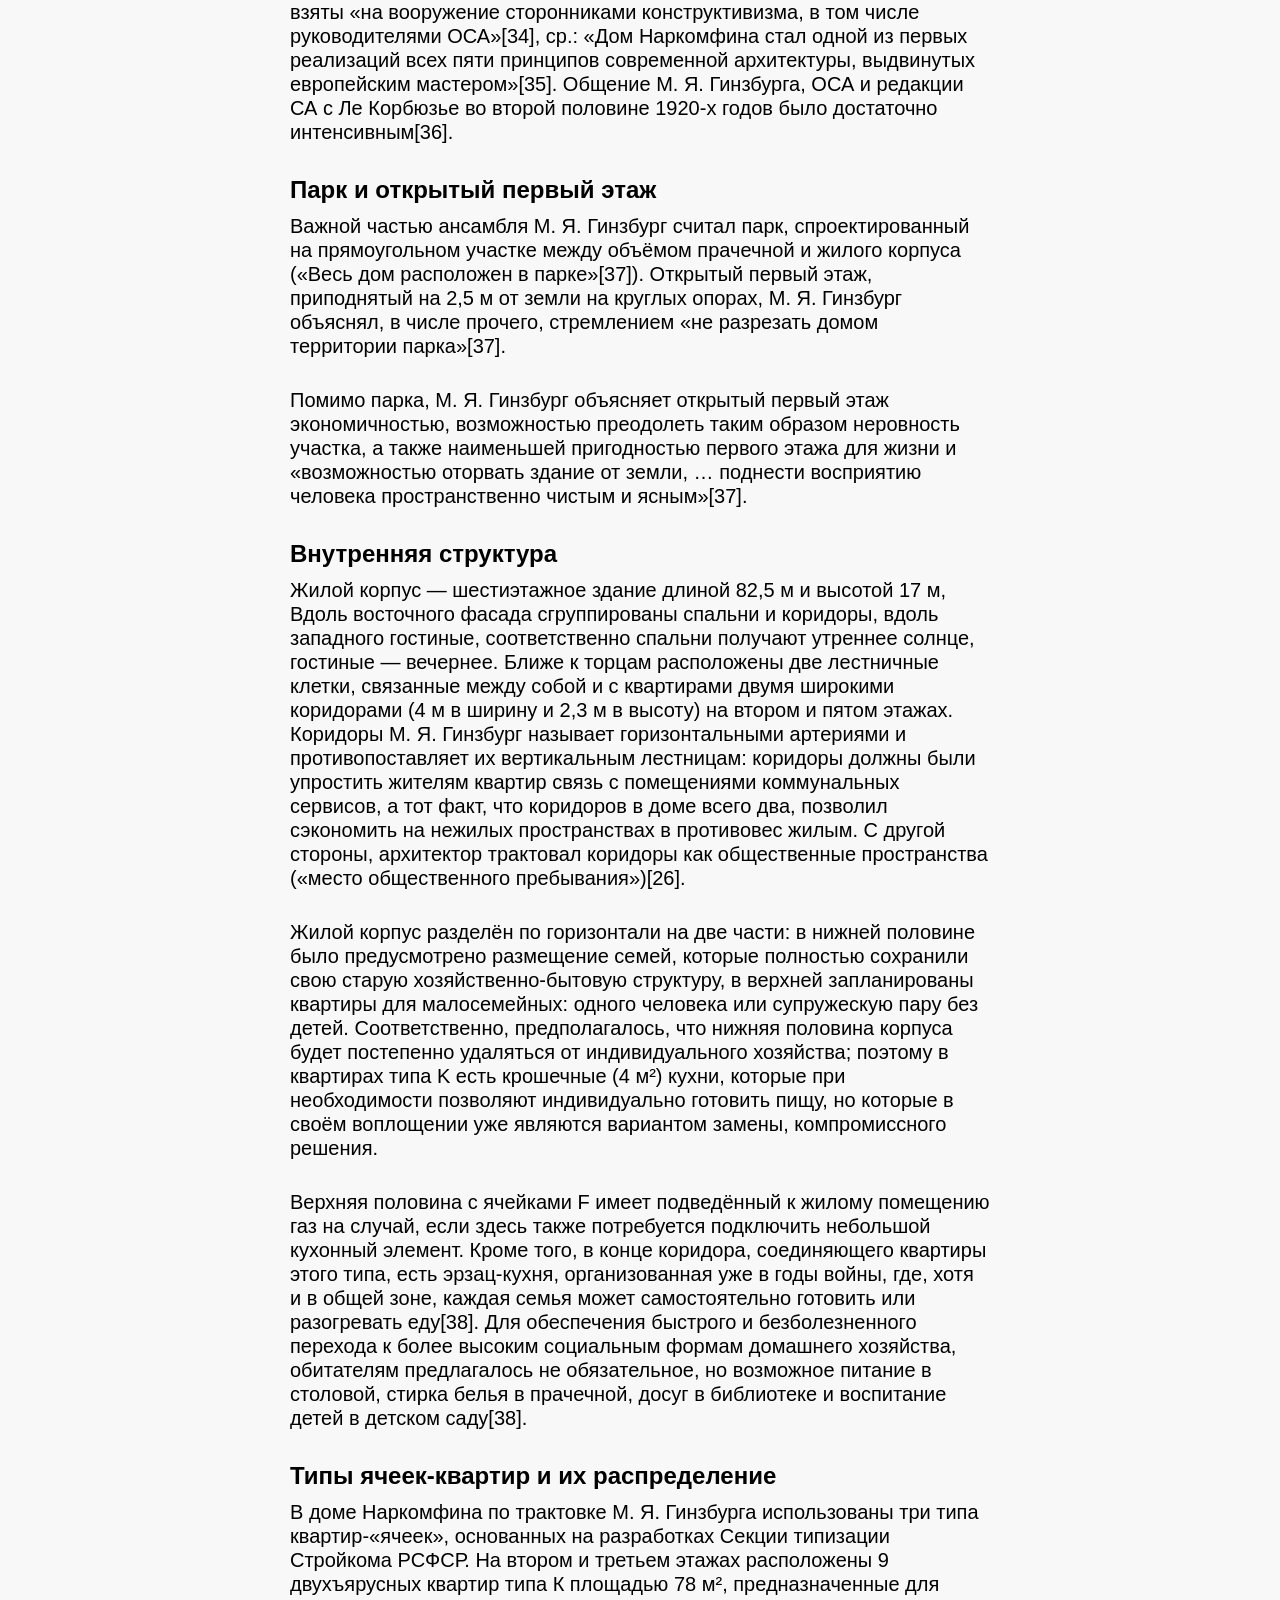
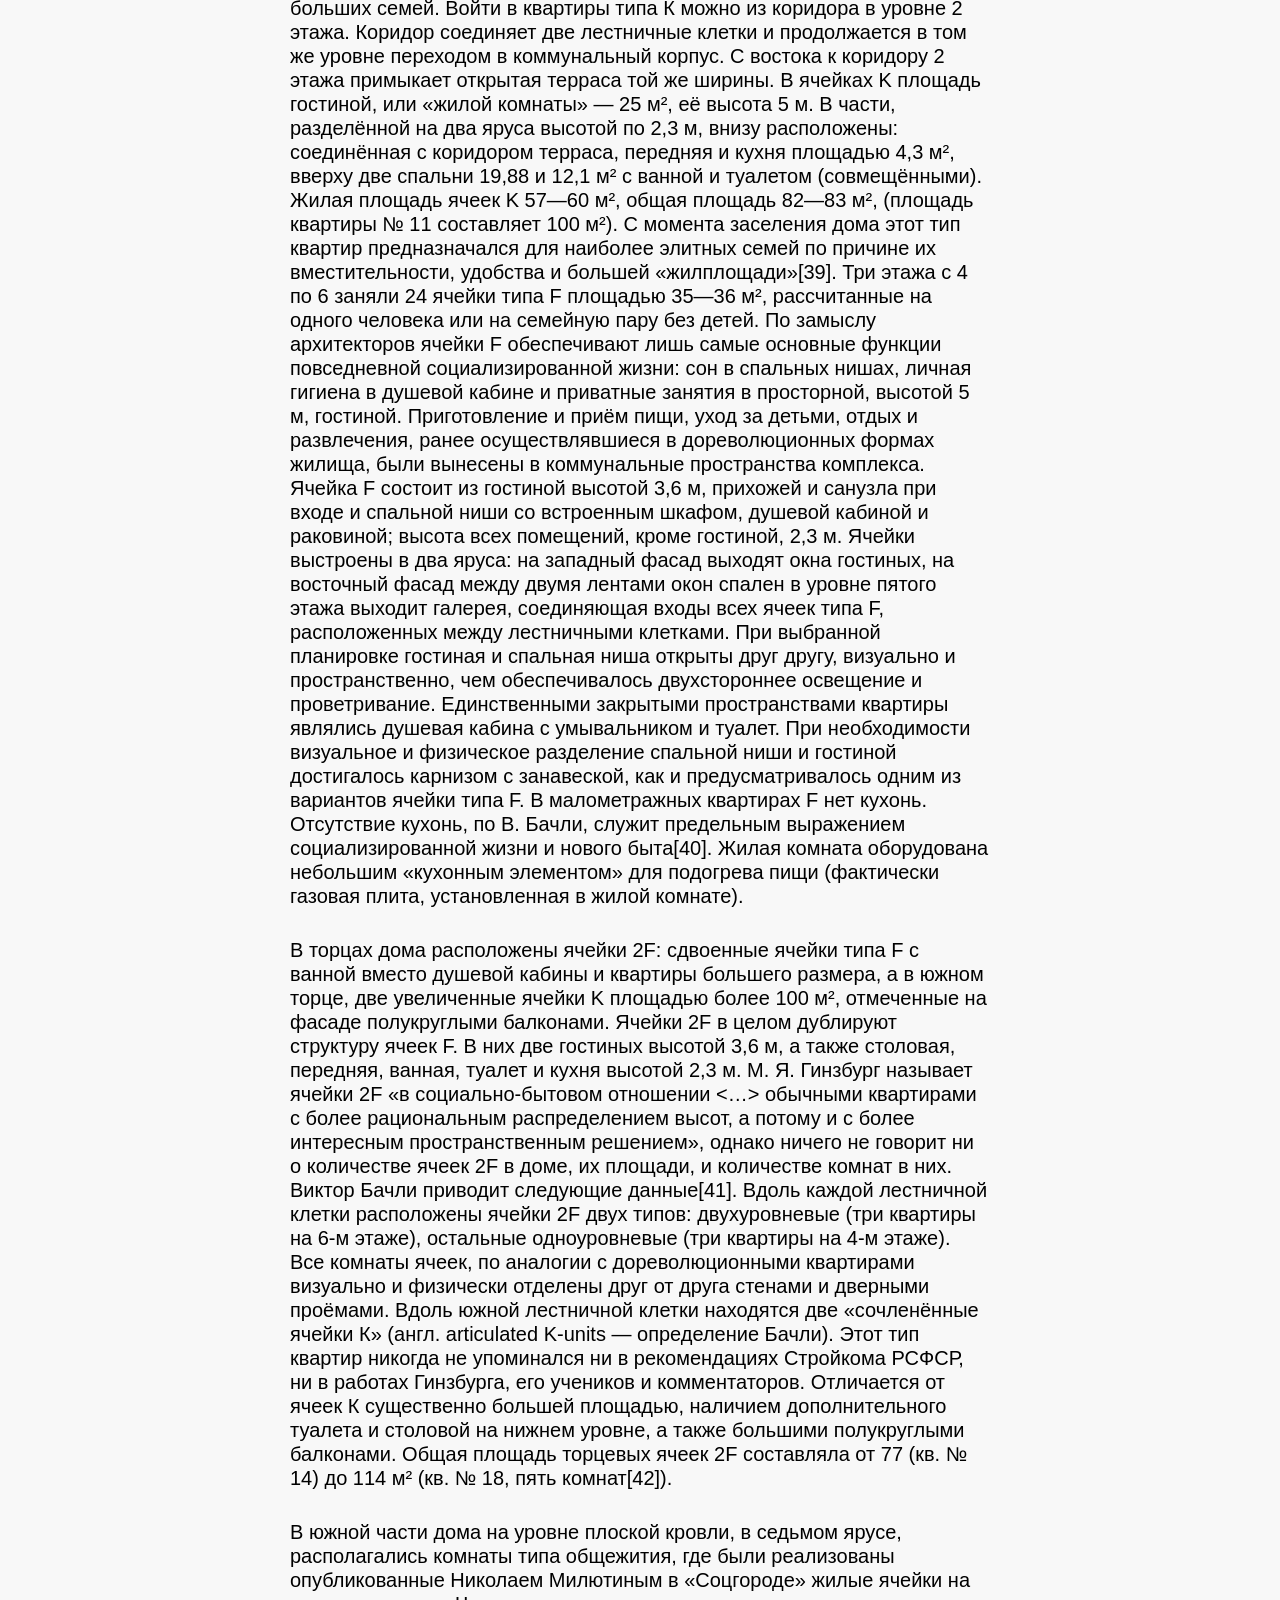
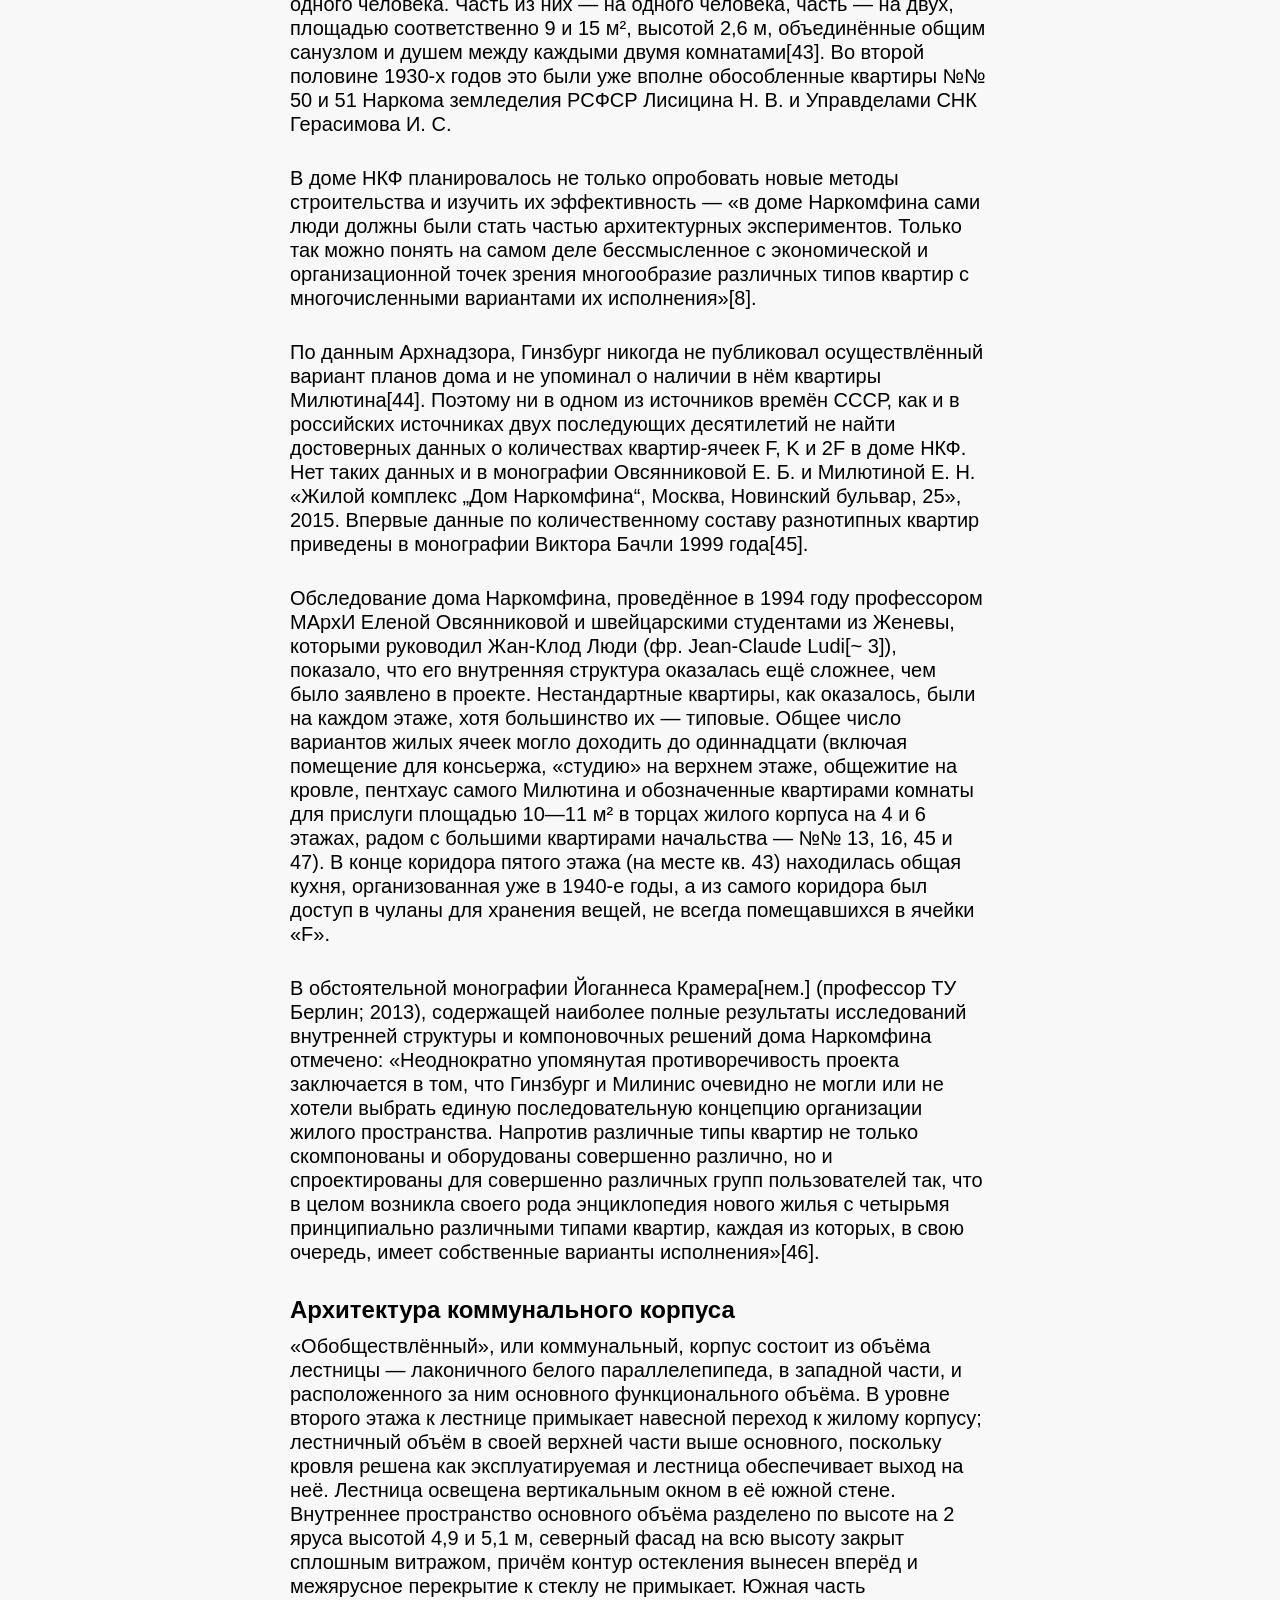
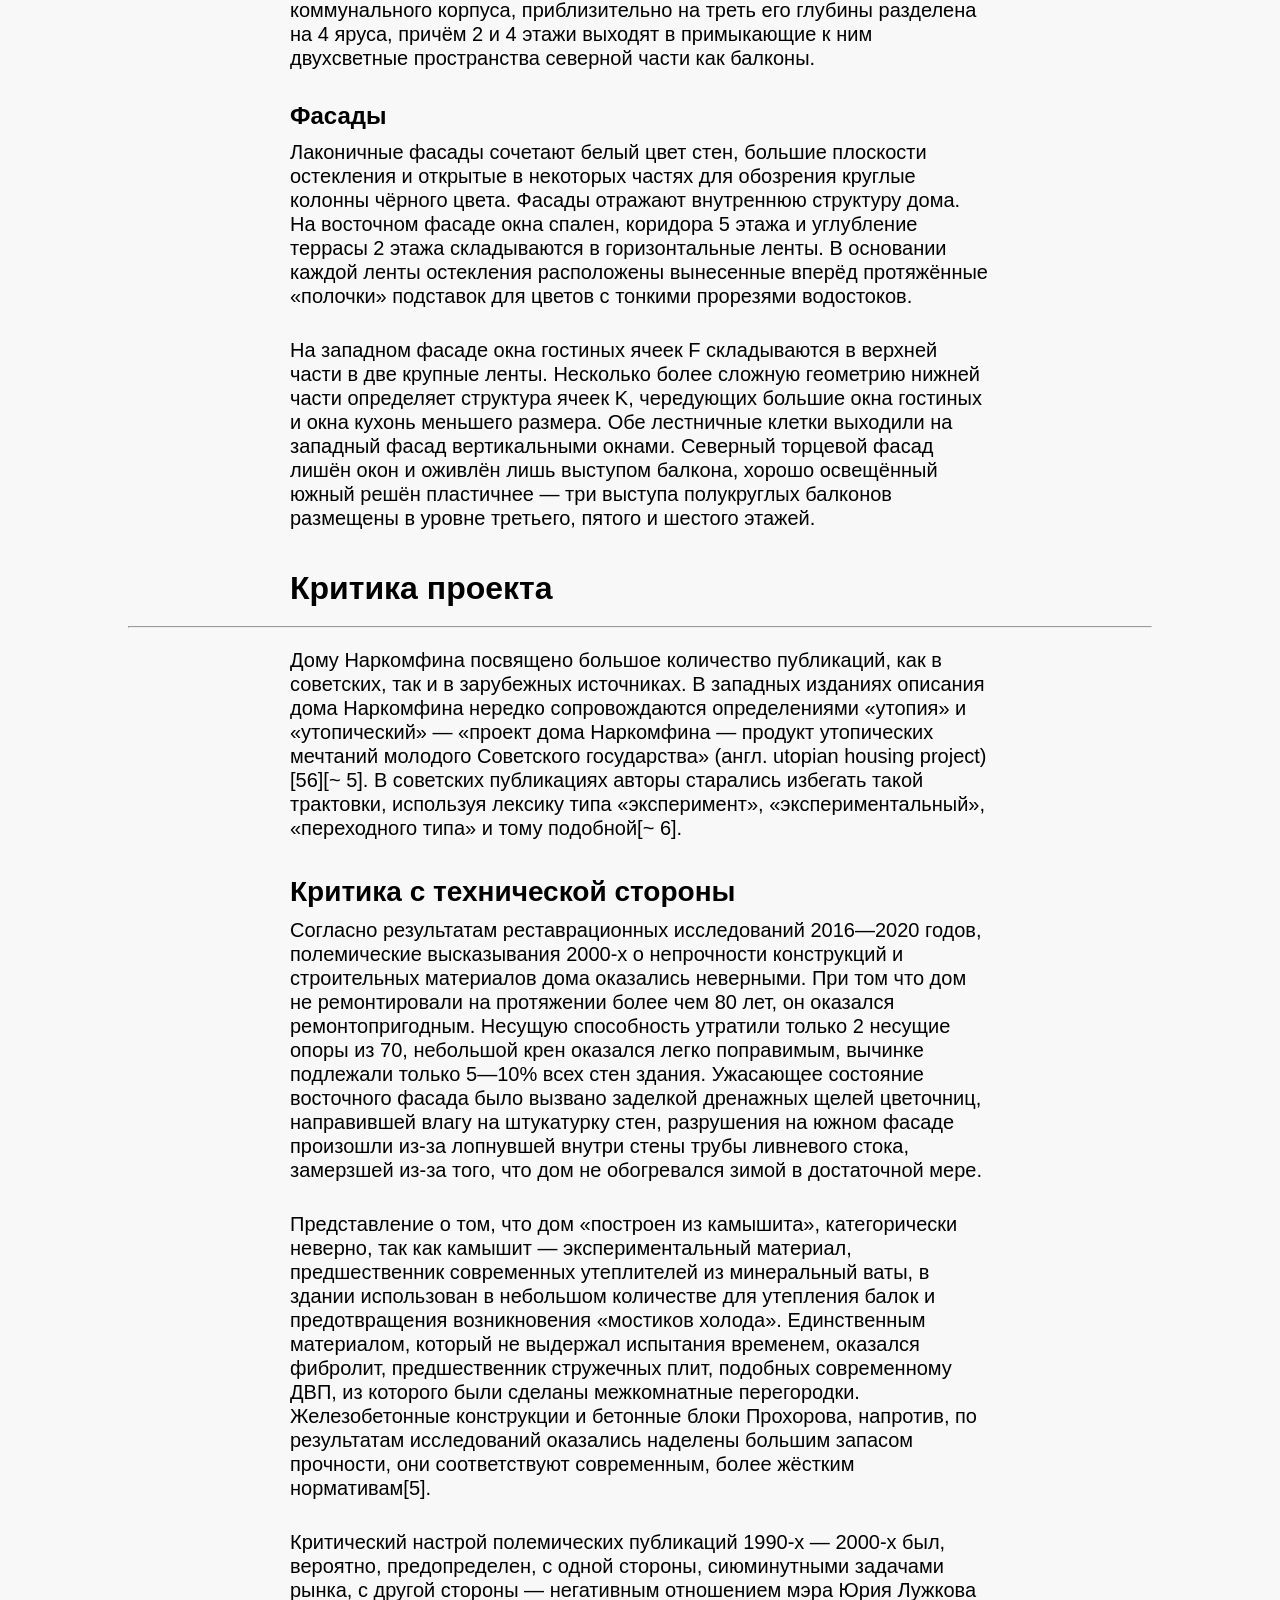
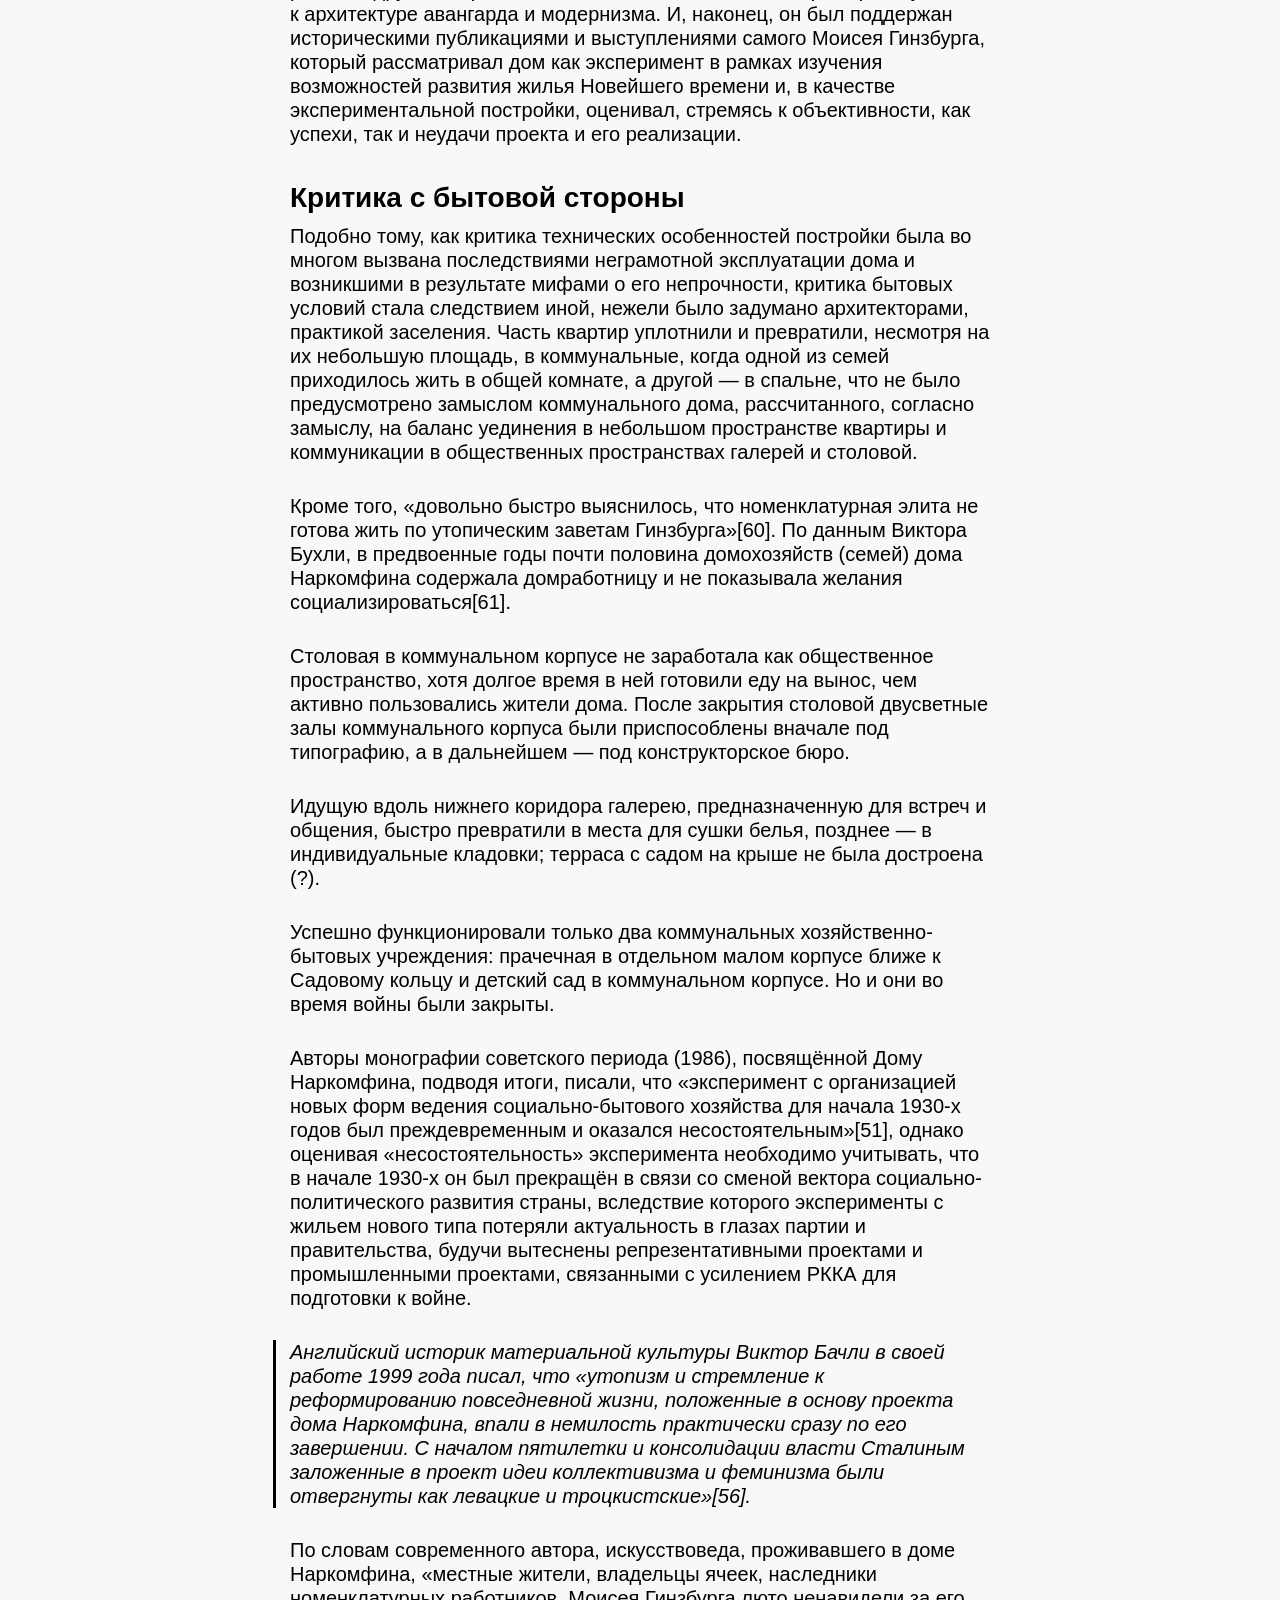
==== commit cec7c09d: "стилизация трёх экранов" ====
--- a/dom-narkomfina.html
+++ b/dom-narkomfina.html
@@ -7,6 +7,161 @@
     <link rel="stylesheet" href="stylesheets/style.css" />
   </head>
   <body>
+    <nav class="menubar">
+      <a href="dom-narkomfina.html"><img src="images/logo.svg" alt="logo" /></a>
+      <a href="about.html">О проекте</a>
+    </nav>
+
+    <nav class="sidebar">
+      <ol>
+        <li>
+          <a href="#1">История создания дома Наркомфина</a>
+          <ol>
+            <li><a href="#1_1">ОСА и Стройком</a></li>
+            <li>
+              <a href="#1_2">Сотрудничество М. Я. Гинзбурга и Н. А. Милютина</a>
+            </li>
+          </ol>
+        </li>
+        <li>
+          <a href="#2"
+            >Идеология «опытного коммунального дома переходного типа</a
+          >
+        </li>
+        <li><a href="#3">Участок</a></li>
+        <li><a href="#4">Состав жилого комплекса</a></li>
+        <li>
+          <a href="#5">Архитектура</a>
+          <ol>
+            <li><a href="#5_1">Пространственная организация комплекса</a></li>
+            <li>
+              <a href="#5_2">Дом Наркомфина и 5 принципов Ле Корбюзье</a>
+              <ol>
+                <!-- <li><a href="#5_2_1">Парк и открытый первый этаж</a></li>
+              <li><a href="#5_2_2">Внутренняя структура</a></li>
+              <li><a href="#5_2_3">Типы ячеек-квартир и их распределение</a></li>
+              <li><a href="#5_2_4">Архитектура коммунального корпуса</a></li>
+              <li><a href="#5_2_5">Фасады</a></li> -->
+              </ol>
+            </li>
+            <li>
+              <a href="#5_3">Кострукции и материалы</a>
+              <ol>
+                <li><a href="#5_3_1">Железобетонный каркас</a></li>
+                <li><a href="#5_3_2">Блоки Прохорова</a></li>
+                <li><a href="#5_3_3">Инженерные коммуникации</a></li>
+                <li><a href="#5_3_4">Внешние стены</a></li>
+                <li><a href="#5_3_5">Другие экспериментальные материалы</a></li>
+                <li><a href="#5_3_6">Цветочницы</a></li>
+              </ol>
+            </li>
+            <li>
+              <a href="#5_4">Интерьеры</a>
+              <ol>
+                <li><a href="#5_4_1">Освещение</a></li>
+                <li><a href="#5_4_2">Сдвижные окна</a></li>
+                <li><a href="#5_4_3">Цвет</a></li>
+              </ol>
+            </li>
+          </ol>
+        </li>
+        <li>
+          <a href="#6">Критика проекта</a>
+          <ol>
+            <li><a href="#6_1">Критика с технической стороны</a></li>
+            <li><a href="#6_2">Критика с бытовой стороны</a></li>
+          </ol>
+        </li>
+        <li>
+          <a href="#7">История эксплуатации</a>
+          <ol>
+            <li><a href="#7_1">Городского окружения</a></li>
+            <li><a href="#7_2">Перестройки</a></li>
+            <li><a href="#7_3">Причины ветхости дома</a></li>
+          </ol>
+        </li>
+        <li>
+          <a href="#8">Новейшая история дома и реставрация</a>
+          <ol>
+            <li>
+              <a href="#8_1"
+                >Нереализованные проекты реставрации / 1980-е — 2014</a
+              >
+              <ol>
+                <li><a href="#8_1_1">Первый проект / конец 1980-х годов</a></li>
+                <li><a href="#8_1_2">Второй проект / 1990-е годы</a></li>
+                <li>
+                  <a href="#8_1_3"
+                    >Третий проект / начало 2000-х / апарт-отель</a
+                  >
+                </li>
+                <li><a href="#8_1_4">Эскизный проект / 2014</a></li>
+              </ol>
+            </li>
+            <li>
+              <a href="#8_2">Реализованный проект реставрации / 2016—2020</a>
+              <ol>
+                <li>
+                  <a href="#8_2_1"
+                    >Реставрация объемно-пространственного решения и фасадов</a
+                  >
+                </li>
+                <li>
+                  <a href="#8_2_2">Реставрация конструкций и кладки стен</a>
+                </li>
+                <li>
+                  <a href="#8_2_3"
+                    >Реставрация и замена, дополнение внутренних перегородок</a
+                  >
+                </li>
+                <li><a href="#8_2_4">Реставрация окон и витражей</a></li>
+                <li><a href="#8_2_5">Реставрация кровель и парапета</a></li>
+                <li><a href="">Реставрация и приспособление интерьеров</a></li>
+                <li>
+                  <a href="#8_2_6"
+                    >Цвет: исследование и восстановление покрасок</a
+                  >
+                </li>
+                <li><a href="#8_2_7">Реставрация полов</a></li>
+                <li><a href="#8_2_8">Реставрация: издания и награды</a></li>
+              </ol>
+            </li>
+          </ol>
+        </li>
+        <li>
+          <a href="#9">Значение проекта в исторической перспективе</a>
+          <ol>
+            <li>
+              <a href="#9_1">
+                Смена приоритетов в Советской России начала 1930-х годов как
+                причина сворачивания эксперимента конструктивистов</a
+              >
+            </li>
+            <li>
+              <a href="#9_2"
+                >Дом Наркомфина в перспективе развития архитектуры модернизма</a
+              >
+            </li>
+          </ol>
+        </li>
+        <li>
+          <a href="#10">Реальная жизнь в доме Наркомфина</a>
+          <ol>
+            <li><a href="#10_1">Известные жители</a></li>
+          </ol>
+        </li>
+        <li><a href="#11">См. также</a></li>
+        <li>
+          <a href="#12">Примечания</a>
+          <ol>
+            <li><a href="#12_1">Сноски</a></li>
+            <li><a href="#12_2">Источники</a></li>
+          </ol>
+        </li>
+        <li><a href="#13">Литература</a></li>
+        <li><a href="#14">Ссылки</a></li>
+      </ol>
+    </nav>
     <h1>Дом Наркомфина</h1>
     <hr />
     <p>
@@ -39,10 +194,7 @@
         >Новинский бульвар</a
       >, дом 25, корпус 1.
     </p>
- <img
-      src="images/narkomfin.jpg"
-      alt="лол"
-    />
+    <img src="images/narkomfin.jpg" alt="лол" />
     <p>
       С 1980-х годов дом находился в аварийном состоянии, был трижды включён в
       список «100 главных зданий мира, которым грозит уничтожение»[4]. В 1986
@@ -64,150 +216,10 @@
       магазин.[7]
     </p>
 
-    <h3>Содержание</h3>
-    <ol>
-      <li>
-        <a href="">История создания дома Наркомфина</a>
-        <ol>
-          <li><a href="">ОСА и Стройком</a></li>
-          <li>
-            <a href="">Сотрудничество М. Я. Гинзбурга и Н. А. Милютина</a>
-          </li>
-        </ol>
-      </li>
-      <li>
-        <a href="">Идеология «опытного коммунального дома переходного типа»</a>
-      </li>
-      <li><a href="">Учсток</a></li>
-      <li><a href="">Состав жилого комплекса</a></li>
-      <li>
-        <a href="">Архитектура</a>
-        <ol>
-          <li><a href="">Пространственная организация комплекса</a></li>
-          <li>
-            <a href="">Дом Наркомфина и 5 принципов Ле Корбюзье</a>
-            <ol>
-              <li><a href="">Парк и открытый первый этаж</a></li>
-              <li><a href="">Внутренняя структура</a></li>
-              <li><a href="">Типы ячеек-квартир и их распределение</a></li>
-              <li><a href="">Архитектура коммунального корпуса</a></li>
-              <li><a href="">Фасады</a></li>
-            </ol>
-          </li>
-          <li>
-            <a href="">Кострукции и материалы</a>
-            <ol>
-              <li><a href="">Железобетонный каркас</a></li>
-              <li><a href="">Блоки Прохорова</a></li>
-              <li><a href="">Инженерные коммуникации</a></li>
-              <li><a href="">Внешние стены</a></li>
-              <li><a href="">Другие экспериментальные материалы</a></li>
-              <li><a href="">Цветочницы</a></li>
-            </ol>
-          </li>
-          <li>
-            <a href="">Интерьеры</a>
-            <ol>
-              <li><a href="">Освещение</a></li>
-              <li><a href="">Сдвижные окна</a></li>
-              <li><a href="">Цвет</a></li>
-            </ol>
-          </li>
-        </ol>
-      </li>
-      <li>
-        <a href="">Критика проекта</a>
-        <ol>
-          <li><a href="">Критика с технической стороны</a></li>
-          <li><a href="">Критика с бытовой стороны</a></li>
-        </ol>
-      </li>
-      <li>
-        <a href="">История эксплуатации</a>
-        <ol>
-          <li><a href="">Городского окружения</a></li>
-          <li><a href="">Перестройки</a></li>
-          <li><a href="">Причины ветхости дома</a></li>
-        </ol>
-      </li>
-      <li>
-        <a href="">Новейшая история дома и реставрация</a>
-        <ol>
-          <li>
-            <a href="">Нереализованные проекты реставрации / 1980-е — 2014</a>
-            <ol>
-              <li><a href="">Первый проект / конец 1980-х годов</a></li>
-              <li><a href="">Второй проект / 1990-е годы</a></li>
-              <li>
-                <a href="">Третий проект / начало 2000-х / апарт-отель</a>
-              </li>
-              <li><a href="">Эскизный проект / 2014</a></li>
-            </ol>
-          </li>
-          <li>
-            <a href="">Реализованный проект реставрации / 2016—2020</a>
-            <ol>
-              <li>
-                <a href=""
-                  >Реставрация объемно-пространственного решения и фасадов</a
-                >
-              </li>
-              <li><a href="">Реставрация конструкций и кладки стен</a></li>
-              <li>
-                <a href=""
-                  >Реставрация и замена, дополнение внутренних перегородок</a
-                >
-              </li>
-              <li><a href="">Реставрация окон и витражей</a></li>
-              <li><a href="">Реставрация кровель и парапета</a></li>
-              <li><a href="">Реставрация и приспособление интерьеров</a></li>
-              <li>
-                <a href="">Цвет: исследование и восстановление покрасок</a>
-              </li>
-              <li><a href="">Реставрация полов</a></li>
-              <li><a href="">Реставрация: издания и награды</a></li>
-            </ol>
-          </li>
-        </ol>
-      </li>
-      <li>
-        <a href="">Значение проекта в исторической перспективе</a>
-        <ol>
-          <li>
-            <a href="">
-              Смена приоритетов в Советской России начала 1930-х годов как
-              причина сворачивания эксперимента конструктивистов</a
-            >
-          </li>
-          <li>
-            <a href=""
-              >Дом Наркомфина в перспективе развития архитектуры модернизма</a
-            >
-          </li>
-        </ol>
-      </li>
-      <li>
-        <a href="">Реальная жизнь в доме Наркомфина</a>
-        <ol>
-          <li><a href="">Известные жители</a></li>
-        </ol>
-      </li>
-      <li><a href="">См. также</a></li>
-      <li>
-        <a href="">Примечания</a>
-        <ol>
-          <li><a href="">Сноски</a></li>
-          <li><a href="">Источники</a></li>
-        </ol>
-      </li>
-      <li><a href="">Литература</a></li>
-      <li><a href="">Ссылки</a></li>
-    </ol>
-
-    <h2>История создания дома Наркомфина</h2>
+    <h2 id="1">История создания дома Наркомфина</h2>
     <hr />
 
-    <h3>ОСА и Стройком</h3>
+    <h3 id="1_1">ОСА и Стройком</h3>
     <p>
       Дом Наркомфина, или 2-й дом Совнаркома (СНК) РСФСР, стал одним из
       экспериментальных домов, построенных по результатам теоретических
@@ -249,7 +261,7 @@
       С. О. Хан-Магомедов называет дом Наркомата финансов самым интересным из
       шести экспериментальных домов[2].
     </p>
-    <h4>Сотрудничество М. Я. Гинзбурга и Н. А. Милютина</h4>
+    <h4 id="1_2">Сотрудничество М. Я. Гинзбурга и Н. А. Милютина</h4>
     <p>
       Заказчиком жилого комплекса выступал нарком финансов РСФСР (1924—1929) Н.
       А. Милютин, известный как автор схем социалистического расселения и
@@ -282,7 +294,7 @@
       утверждённых чертежей[17].
     </p>
 
-    <h2>Идеология «опытного коммунального дома переходного типа»</h2>
+    <h2 id="2">Идеология «опытного коммунального дома переходного типа»</h2>
     <hr />
     <p>
       Идеи, связанные с планировочной и объёмной структурой, так же как и с
@@ -421,7 +433,7 @@
       варьировать типы жилья, используя одни и те же стандартные
       элементы»[31][32].
     </p>
-    <h2>Участок</h2>
+    <h2 id="3">Участок</h2>
 
     <hr />
     <p>
@@ -434,7 +446,7 @@
       его река Пресня забрана на этом отрезке в трубу[11].
     </p>
 
-    <h2>Состав жилого комплекса</h2>
+    <h2 id="4">Состав жилого комплекса</h2>
     <hr />
     <p>
       В проектной документации дом именовался 2-м домом СНК. Согласно проекту,
@@ -442,29 +454,29 @@
     </p>
     <ol>
       <li>жилого, на 50 семей и приблизительно 200 человек (построен);</li>
-      <li
-        >коммунального с кухней, двумя столовыми — крытой внутри и летней на
+      <li>
+        коммунального с кухней, двумя столовыми — крытой внутри и летней на
         крыше, а также спортзалом и библиотекой (построен, кухня работала в
-        1930-е годы, продавая еду на вынос; столовая не заработала);</li
-      >
-      <li
-        >отдельное круглое в плане здание детского сада с яслями планировалось в
+        1930-е годы, продавая еду на вынос; столовая не заработала);
+      </li>
+      <li>
+        отдельное круглое в плане здание детского сада с яслями планировалось в
         центральной части парка (не реализовано; к 1934 году детский сад
         разместился в коммунальном корпусе; в книге «Жилище» Гинзбург писал:
         «вся свободная площадь коммунального корпуса занята детским садом»[33];
-        просуществовал до 1941 года);</li
-      >
-      <li
-        >«служебный двор», включающий механическую прачечную, сушилку и гараж,
+        просуществовал до 1941 года);
+      </li>
+      <li>
+        «служебный двор», включающий механическую прачечную, сушилку и гараж,
         был обращён к Новинскому бульвару (реализован; прачечная
-        функционировала, она обслуживала жильцов в 1930-е годы).</li
-      >
+        функционировала, она обслуживала жильцов в 1930-е годы).
+      </li>
     </ol>
 
-    <h2>Архитектура</h2>
+    <h2 id="5">Архитектура</h2>
     <hr />
 
-    <h3>Пространственная организация комплекса</h3>
+    <h3 id="5_1">Пространственная организация комплекса</h3>
     <p>
       Основной (жилой) корпус вытянут с севера на юг с небольшим отклонением от
       меридиональной оси, в глубине участка, в 165 м от Новинского бульвара
@@ -476,7 +488,7 @@
       парка, прачечную и коммунальный корпус объединяла диагональная дорожка.
       Пройдя под жилым корпусом, можно было попасть на видовую площадку[17].
     </p>
-    <h3>Дом Наркомфина и 5 принципов Ле Корбюзье</h3>
+    <h3 id="5_2">Дом Наркомфина и 5 принципов Ле Корбюзье</h3>
     <p>
       С. О. Хан-Магомедов отмечает созвучие дома Наркомфина 5 принципам Ле
       Корбюзье в целом: «здесь есть и столбы, и плоская крыша, и горизонтальные
@@ -488,7 +500,7 @@
       Я. Гинзбурга, ОСА и редакции СА с Ле Корбюзье во второй половине 1920-х
       годов было достаточно интенсивным[36].
     </p>
-    <h4>Парк и открытый первый этаж</h4>
+    <h4 id="5_2_1">Парк и открытый первый этаж</h4>
     <p>
       Важной частью ансамбля М. Я. Гинзбург считал парк, спроектированный на
       прямоугольном участке между объёмом прачечной и жилого корпуса («Весь дом
@@ -503,7 +515,7 @@
       оторвать здание от земли, … поднести восприятию человека пространственно
       чистым и ясным»[37].
     </p>
-    <h4>Внутренняя структура</h4>
+    <h4 id="5_2_2">Внутренняя структура</h4>
     <p>
       Жилой корпус — шестиэтажное здание длиной 82,5 м и высотой 17 м, Вдоль
       восточного фасада сгруппированы спальни и коридоры, вдоль западного
@@ -540,7 +552,7 @@
       обязательное, но возможное питание в столовой, стирка белья в прачечной,
       досуг в библиотеке и воспитание детей в детском саду[38].
     </p>
-    <h4>Типы ячеек-квартир и их распределение</h4>
+    <h4 id="5_2_3">Типы ячеек-квартир и их распределение</h4>
     <p>
       В доме Наркомфина по трактовке М. Я. Гинзбурга использованы три типа
       квартир-«ячеек», основанных на разработках Секции типизации Стройкома
@@ -661,7 +673,7 @@
       принципиально различными типами квартир, каждая из которых, в свою
       очередь, имеет собственные варианты исполнения»[46].
     </p>
-    <h4>Архитектура коммунального корпуса</h4>
+    <h4 id="5_2_4">Архитектура коммунального корпуса</h4>
     <p>
       «Обобществлённый», или коммунальный, корпус состоит из объёма лестницы —
       лаконичного белого параллелепипеда, в западной части, и расположенного за
@@ -677,7 +689,7 @@
       этажи выходят в примыкающие к ним двухсветные пространства северной части
       как балконы.
     </p>
-    <h4>Фасады</h4>
+    <h4 id="5_2_5">Фасады</h4>
     <p>
       Лаконичные фасады сочетают белый цвет стен, большие плоскости остекления и
       открытые в некоторых частях для обозрения круглые колонны чёрного цвета.
@@ -697,7 +709,7 @@
       полукруглых балконов размещены в уровне третьего, пятого и шестого этажей.
     </p>
 
-    <h2>Критика проекта</h2>
+    <h2 id="6">Критика проекта</h2>
     <hr />
     <p>
       Дому Наркомфина посвящено большое количество публикаций, как в советских,
@@ -709,7 +721,7 @@
       типа «эксперимент», «экспериментальный», «переходного типа» и тому
       подобной[~ 6].
     </p>
-    <h3>Критика с технической стороны</h3>
+    <h3 id="6_1">Критика с технической стороны</h3>
     <p>
       Согласно результатам реставрационных исследований 2016—2020 годов,
       полемические высказывания 2000-х о непрочности конструкций и строительных
@@ -744,7 +756,7 @@
       времени и, в качестве экспериментальной постройки, оценивал, стремясь к
       объективности, как успехи, так и неудачи проекта и его реализации.
     </p>
-    <h3>Критика с бытовой стороны</h3>
+    <h3 id 6_2>Критика с бытовой стороны</h3>
     <p>
       Подобно тому, как критика технических особенностей постройки была во
       многом вызвана последствиями неграмотной эксплуатации дома и возникшими в
@@ -811,8 +823,8 @@
       и досуга.
     </p>
 
-    <h2>История эксплуатации</h2>
-    <h3>Развитие городского окружения</h3>
+    <h2 id="7">История эксплуатации</h2>
+    <h3 id="7_1">Развитие городского окружения</h3>
     <p>
       В 1933—1935 году на территории, первоначально предназначавшейся для
       детского сада и яслей жилого комплекса (вдоль его южной границы), по
@@ -856,7 +868,7 @@
       одна из сталинских высоток — жилой дом на Кудринской площади, ставшая
       архитектурной доминантой Краснопресненского района.
     </p>
-    <h3>Перестройки</h3>
+    <h3 id="7_2">Перестройки</h3>
     <p>
       С середины 1930-х годов дом № 25, корп. 1 стоял на балансе Совета народных
       комиссаров, с 1946 года — Совета Министров РСФСР вплоть до начала 1960-х
@@ -954,7 +966,7 @@
       По состоянию на начало 1960-х годов в доме насчитывалось 58 квартир со 178
       жителями[77].
     </p>
-    <h3>Причины ветхости дома</h3>
+    <h3 id="7_3">Причины ветхости дома</h3>
     <p>
       За все годы существования дома не было выполнено ни одного капитального
       ремонта. В конце 1970-х власти Москвы собирались сделать капремонт, для
@@ -990,10 +1002,10 @@
       нашем городе появляются такие замечательные торговые центры, не то, что
       этот мусор», — сказал Лужков, указывая в направлении Наркомфина[85][~ 10].
     </p>
-    <h2>Новейшая история дома и реставрация</h2>
+    <h2 id="8">Новейшая история дома и реставрация</h2>
     <hr />
-    <h3>Нереализованные проекты реставрации / 1980-е — 2014</h3>
-    <h4>Первый проект / конец 1980-х годов</h4>
+    <h3 id="8_1">Нереализованные проекты реставрации / 1980-е — 2014</h3>
+    <h4 id="8_1_1">Первый проект / конец 1980-х годов</h4>
     <p>
       С 1985 года сын Моисея Гинзбурга, архитектор Владимир Гинзбург стал
       предпринимать попытки привлечь внимание к судьбе Дома Наркомфина. За более
@@ -1011,7 +1023,7 @@
       политической ситуации в стране.
     </p>
 
-    <h4>Второй проект / 1990-е годы</h4>
+    <h4 id="8_1_2">Второй проект / 1990-е годы</h4>
     <p>
       Второй проект разработан Владимиром Гинзбургом совместно с его сыном
       Алексеем, внуком Моисея Гинзбурга, по заказу американского инвестора в
@@ -1022,7 +1034,7 @@
       дома Наркомфина получил 1-ю премию Международного фестиваля «Зодчество» в
       категории «Проект».
     </p>
-    <h4>Третий проект / начало 2000-х / апарт-отель</h4>
+    <h4 id="8_1_3">Третий проект / начало 2000-х / апарт-отель</h4>
     <p>
       В начале 2000-х годов в мастерской Алексея Гинзбурга по заказу нового
       инвестора, выкупившего после приватизации значительную часть квартир в
@@ -1036,12 +1048,12 @@
       основном сдавались в аренду, их многократно ремонтировали, что
       способствовало уничтожению оставшихся подлинных элементов памятника.
     </p>
-    <h4>Эскизный проект / 2014</h4>
+    <h4 id="8_1_4">Эскизный проект / 2014</h4>
     <p>
       В 2014 появился еще один эскизный проект реставрации, разработанный
       Kleinewelt Architekten по заказу Группы «Коперник».
     </p>
-    <h3>Реализованный проект реставрации / 2016—2020</h3>
+    <h3 id="8_2">Реализованный проект реставрации / 2016—2020</h3>
     <p>
       В 2016 году девелоперской компанией «Лига прав» были выкуплены все
       помещения комплекса, что дало возможность начать работы по спасению дома,
@@ -1078,7 +1090,9 @@
       шторами в квартирах, авторы проекта приспособления характеризуют как
       продолжающие и развивающие инновационные поиски Моисея Гинзбурга.
     </p>
-    <p><i><b>Алексей Гинзбург:</b></i></p>
+    <p>
+      <i><b>Алексей Гинзбург:</b></i>
+    </p>
     <blockquote>
       «Пять лет [реставрации] нельзя назвать легкими, продолжилась борьба за то
       чтобы дом [Наркомфина] сохранил свою подлинность и дух времени, остался
@@ -1086,7 +1100,7 @@
       реставрации объектов культурного наследия этого периода. За эти пять лет
       мы узнали о Доме Наркомфина больше, чем за все предыдущие годы»[5].
     </blockquote>
-    <h4>Реставрация объемно-пространственного решения и фасадов</h4>
+    <h4 id="8_2_1">Реставрация объемно-пространственного решения и фасадов</h4>
     <p>
       Важным результатом реставрации стала расчистка застроенных в 1960-е годы
       колонн первого этажа и понижение уровня рельефа под домом и вокруг него до
@@ -1118,7 +1132,7 @@
       витража, освещающего северную стену; такой витраж существовал в
       первоначальном проекте М. Я. Гинзбурга.
     </p>
-    <h4>Реставрация конструкций и кладки стен</h4>
+    <h4 id="8_2_2">Реставрация конструкций и кладки стен</h4>
     <p>
       Исследования конструкций дома показали, что они реализованы достаточно
       точно согласно хранящемуся в архиве проекту Сергея Прохорова, а также —
@@ -1168,7 +1182,7 @@
       фасада, поэтому важно, чтобы через некоторое время в них действительно
       появились живые цветы и трава».
     </p>
-    <h4>Реставрация и замена, дополнение внутренних перегородок</h4>
+    <h4 id="8_2_3">Реставрация и замена, дополнение внутренних перегородок</h4>
     <p>
       Для замены полностью деформировавшихся фибролитовых внутристенных
       перегородок использовали газобетонные блоки YTONG размерами 625 × 250 × 75
@@ -1180,7 +1194,7 @@
       к межквартирным перегородкам добавили слой звукоизолирующего материала
       толщиной 5 мм.
     </p>
-    <h4>Реставрация окон и витражей</h4>
+    <h4 id="8_2_4">Реставрация окон и витражей</h4>
     <p>
       Многие элементы оконных конструкций в 1960-е были заменены на деревянные
       оконные рамы, а в 2000-е — на пластиковые стеклопакеты. «Гинзбург
@@ -1235,7 +1249,7 @@
       цементно-песчаной смесью с добавлением олифы, окрашенной в темно-серый
       цвет. Восстановлением витража занимался инженер Игорь Сафронов.
     </p>
-    <h4>Реставрация кровель и парапета</h4>
+    <h4 id="8_2_5">Реставрация кровель и парапета</h4>
     <p>
       Плиты покрытия утепленной шлаком гольц-цементной кровли дома Наркомфина
       были армированы и отлиты из бетона с галечным наполнителем. Примерно треть
@@ -1259,7 +1273,7 @@
       солнцезащитной конструкции, реставраторы отказались, поскольку не было
       обнаружено место его крепления.
     </p>
-    <h4>Реставрация и приспособление интерьеров</h4>
+    <h4 id="8_2_6">Реставрация и приспособление интерьеров</h4>
     <p>
       Работами по восстановлению деревянных дверей и изготовлению встроенной
       мебели руководил Владимир Якушкин. Отреставрированные двери установили во
@@ -1298,7 +1312,7 @@
       интерьерами квартир: так, направляющие и доводчики штор скрыты уступами из
       гипсокартона.
     </p>
-    <h4>Цвет: исследование и восстановление покрасок</h4>
+    <h4 id="8_2_7">Цвет: исследование и восстановление покрасок</h4>
     <p>
       В июле 2018 года реставраторы сделали 340 зондажей для исследования
       покрасок в основном здании. Данные сопоставили с предыдущими
@@ -1343,7 +1357,7 @@
       2 Андрей Романовский, Евгения Зорина, Лариса Янова и их студенты в рамках
       летней практики[5].
     </p>
-    <h4>Реставрация полов</h4>
+    <h4 id="8_2_8">Реставрация полов</h4>
     <p>
       Ксилолит, утраченный практически во всех жилых ячейках, в нескольких из
       них был воссоздан. В других квартирах была использована более поздняя
@@ -1362,7 +1376,7 @@
       коммунального корпуса, где сохранились также сделанные из ксилолита
       поручни лестниц (в доме поручни деревянные)[5].
     </p>
-    <h4>Реставрация: издания и награды</h4>
+    <h4 id="8_2_9">Реставрация: издания и награды</h4>
     <p>
       Результатом реставрации, которая была завершена в 2020 году, стала
       консервация сохранившейся подлинной материальной среды здания и
@@ -1382,9 +1396,9 @@
       жильцов дома, патронов Музея и владельцев карт GARAGE доступно кафе Дома
       Наркомфина, а на первом этаже жилого корпуса открылся книжный магазин.[7]
     </p>
-    <h2>Значение проекта в исторической перспективе</h2>
+    <h2 id="9">Значение проекта в исторической перспективе</h2>
     <hr />
-    <h3>
+    <h3 id="9_1">
       Смена приоритетов в Советской России начала 1930-х годов как причина
       сворачивания эксперимента конструктивистов
     </h3>
@@ -1418,7 +1432,9 @@
       малометражных квартир, ни в части организации коммунального обслуживания
       жителей домов, ни в части применения новой строительной техники»[59].
     </blockquote>
-    <h3>Дом Наркомфина в перспективе развития архитектуры модернизма</h3>
+    <h3 id="9_2">
+      Дом Наркомфина в перспективе развития архитектуры модернизма
+    </h3>
     <p>
       Тем не менее, несмотря на то, что в глазах советского руководства
       эксперименты архитекторов авангарда потеряли акутальность в силу новой
@@ -1435,7 +1451,7 @@
       корреспондентов журнала «Современная архитектура»[93]. В 1926, когда ОСА
       занялось пропагандой плоских кровель, в 4-м номере журнала появились
       комментарии на эту тему архитекторов Бруно Таута, Беренса, Ауда и Ле
-      Корбюзье (Кеннет Фремптон. Современная архитектура. Критический взгляд на
+      Корбюзье Кеннет Фремптон. Современная архитектура. Критический взгляд на
       историю развития. М., 1990 (перевод по Thames & Hudson[англ.], London,
       1980, 1985). С. 256. Ле Корбюзье указан в составе редколлегии двух номеров
       журнала: № 6 за 1928 и № 1 за 1929[94]. Выиграв конкурс на Дом
@@ -1497,7 +1513,7 @@
       направленных на поиски многоквартирного жилья нового типа в архитектуре XX
       века.
     </p>
-    <h2>Реальная жизнь в доме Наркомфина</h2>
+    <h2 id="10">Реальная жизнь в доме Наркомфина</h2>
     <hr />
     <p>
       В период отделки здания в нём находилась мастерская М. Я. Гинзбурга (см.
--- a/stylesheets/style.css
+++ b/stylesheets/style.css
@@ -0,0 +1,2 @@
+@import "reset.css";
+@import "layout.css";
